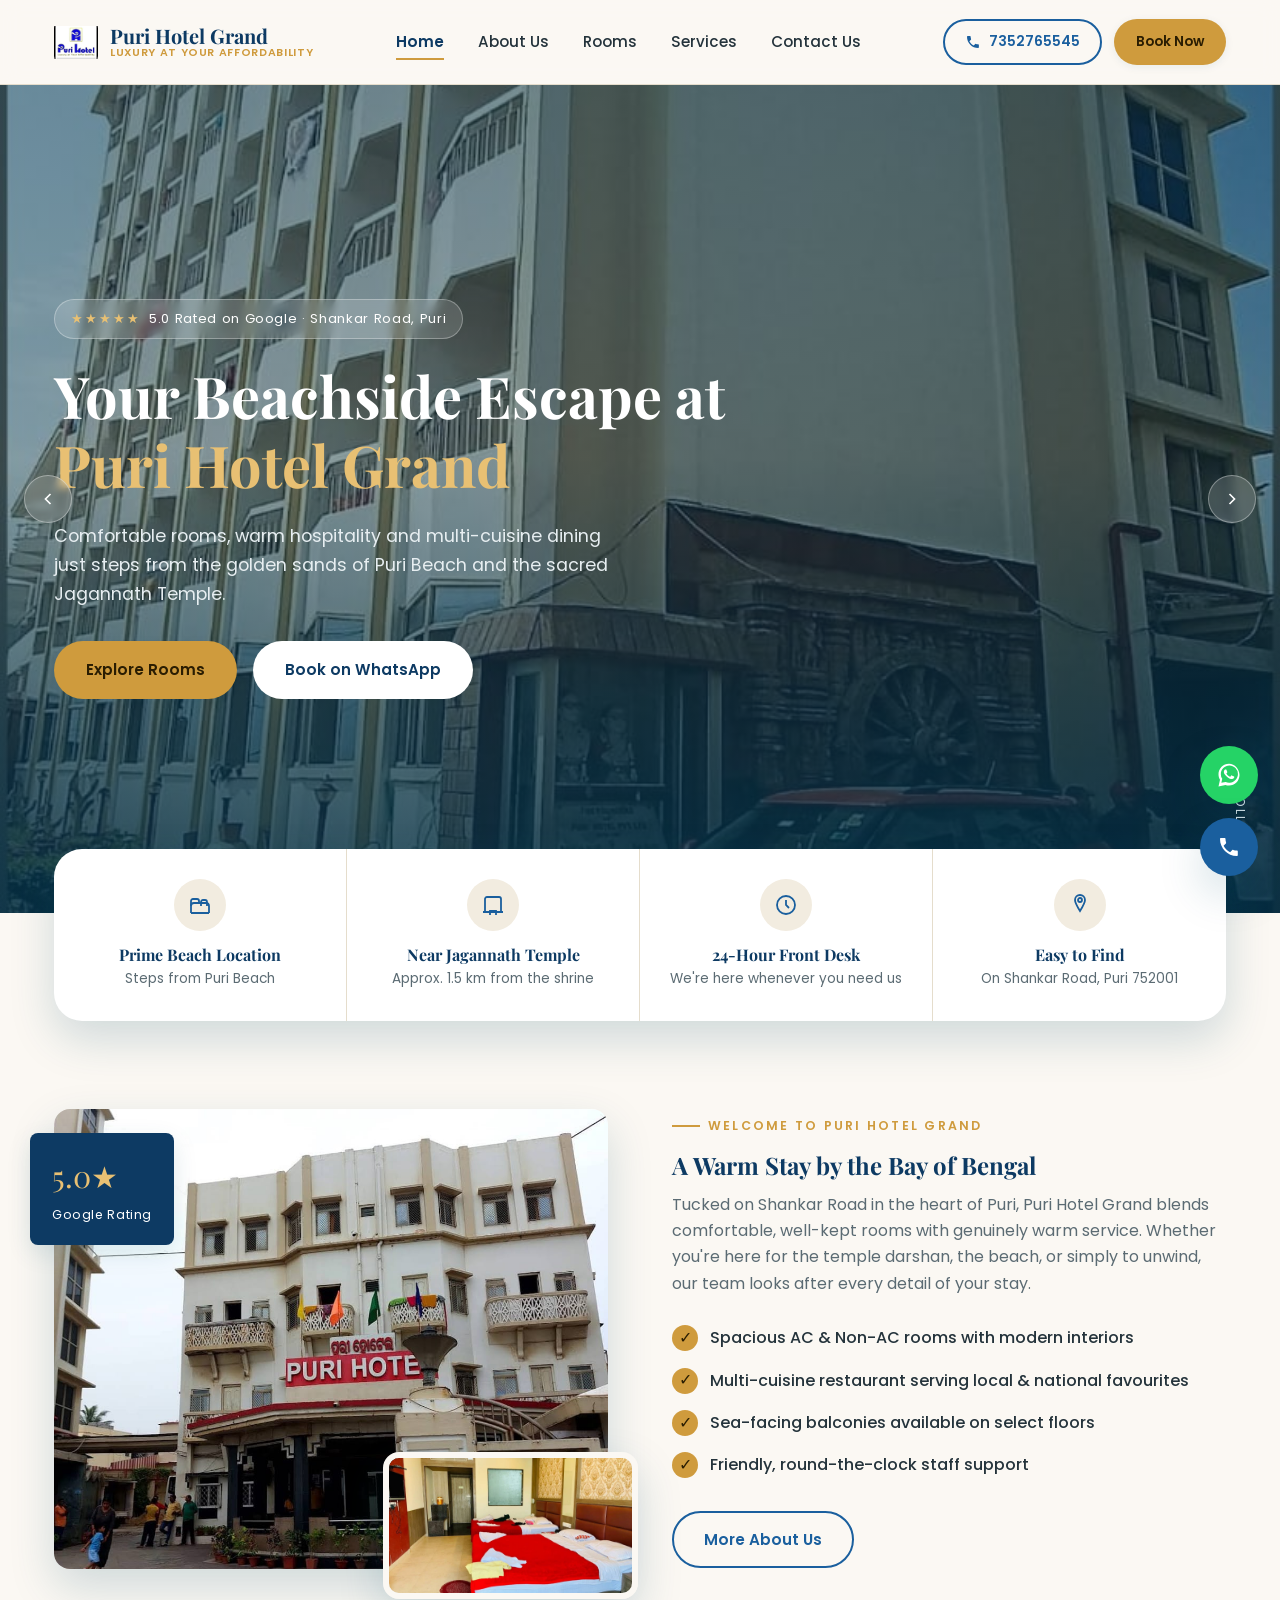
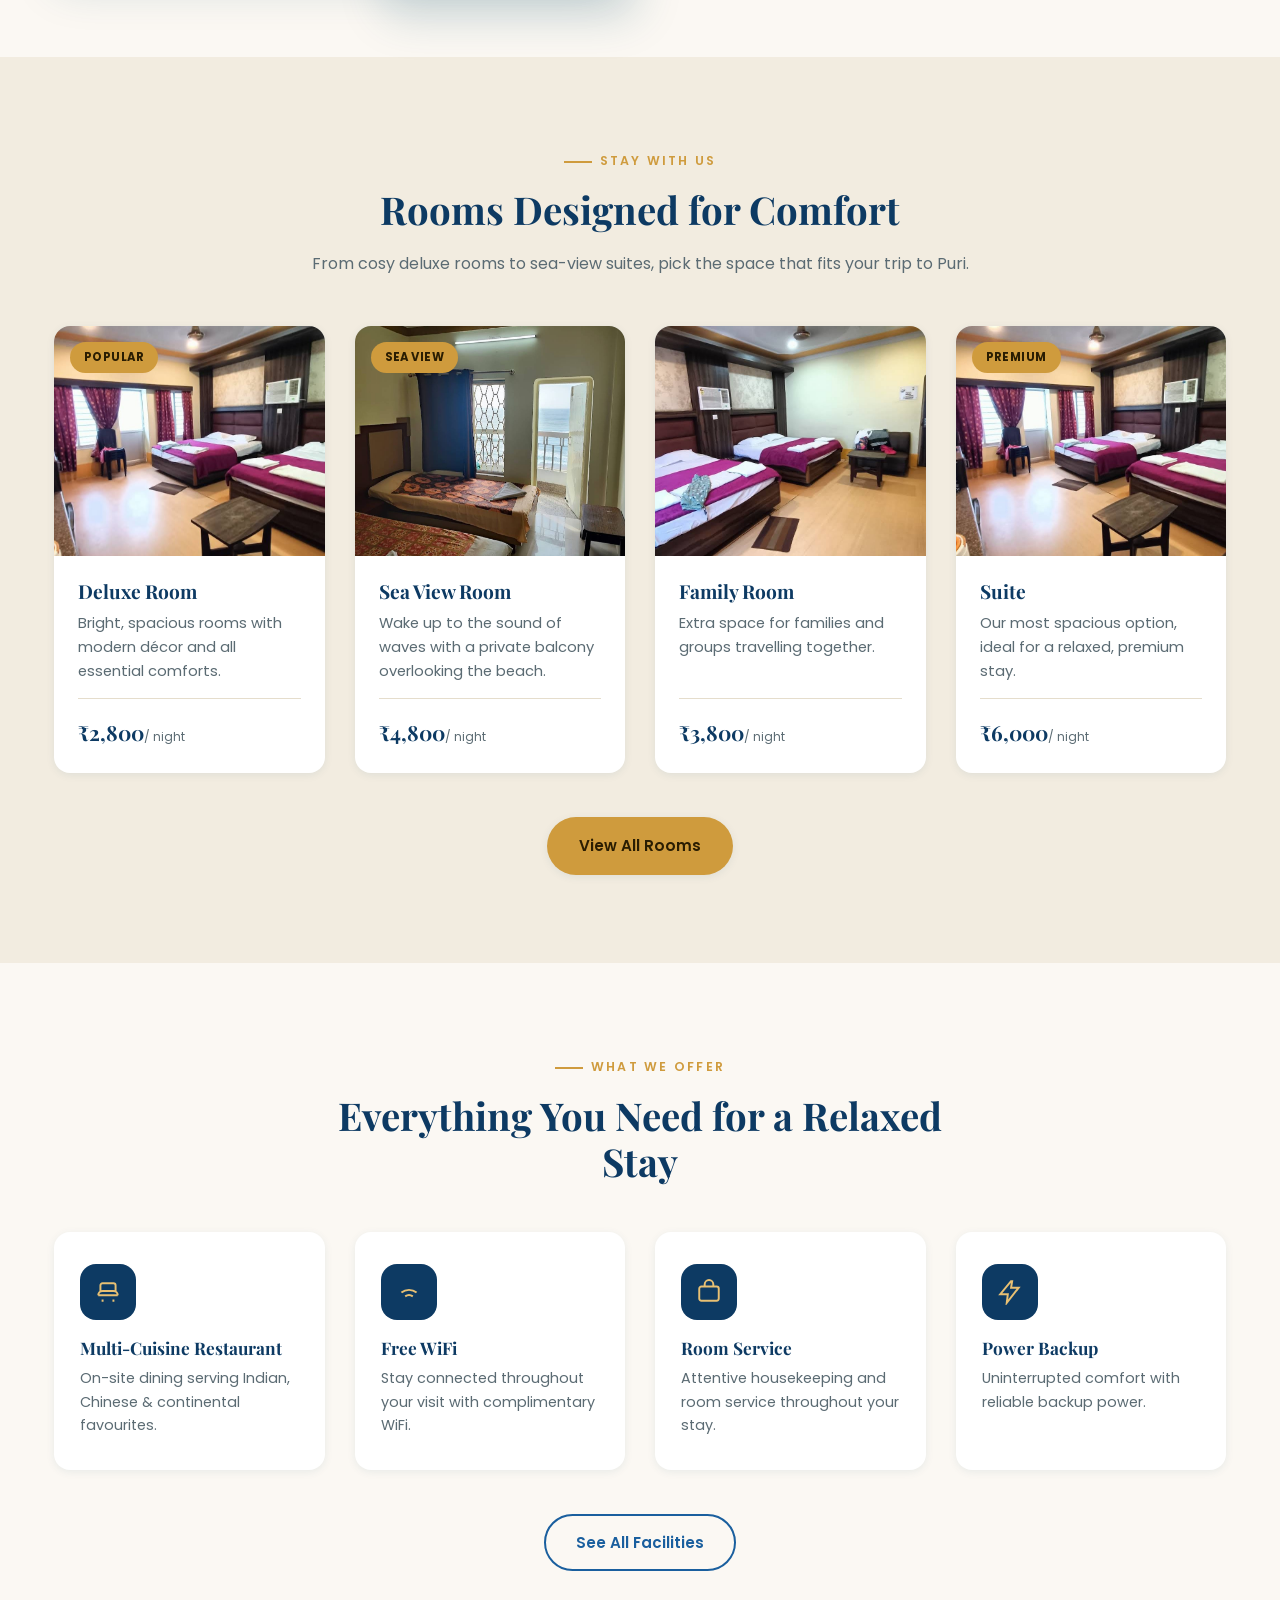
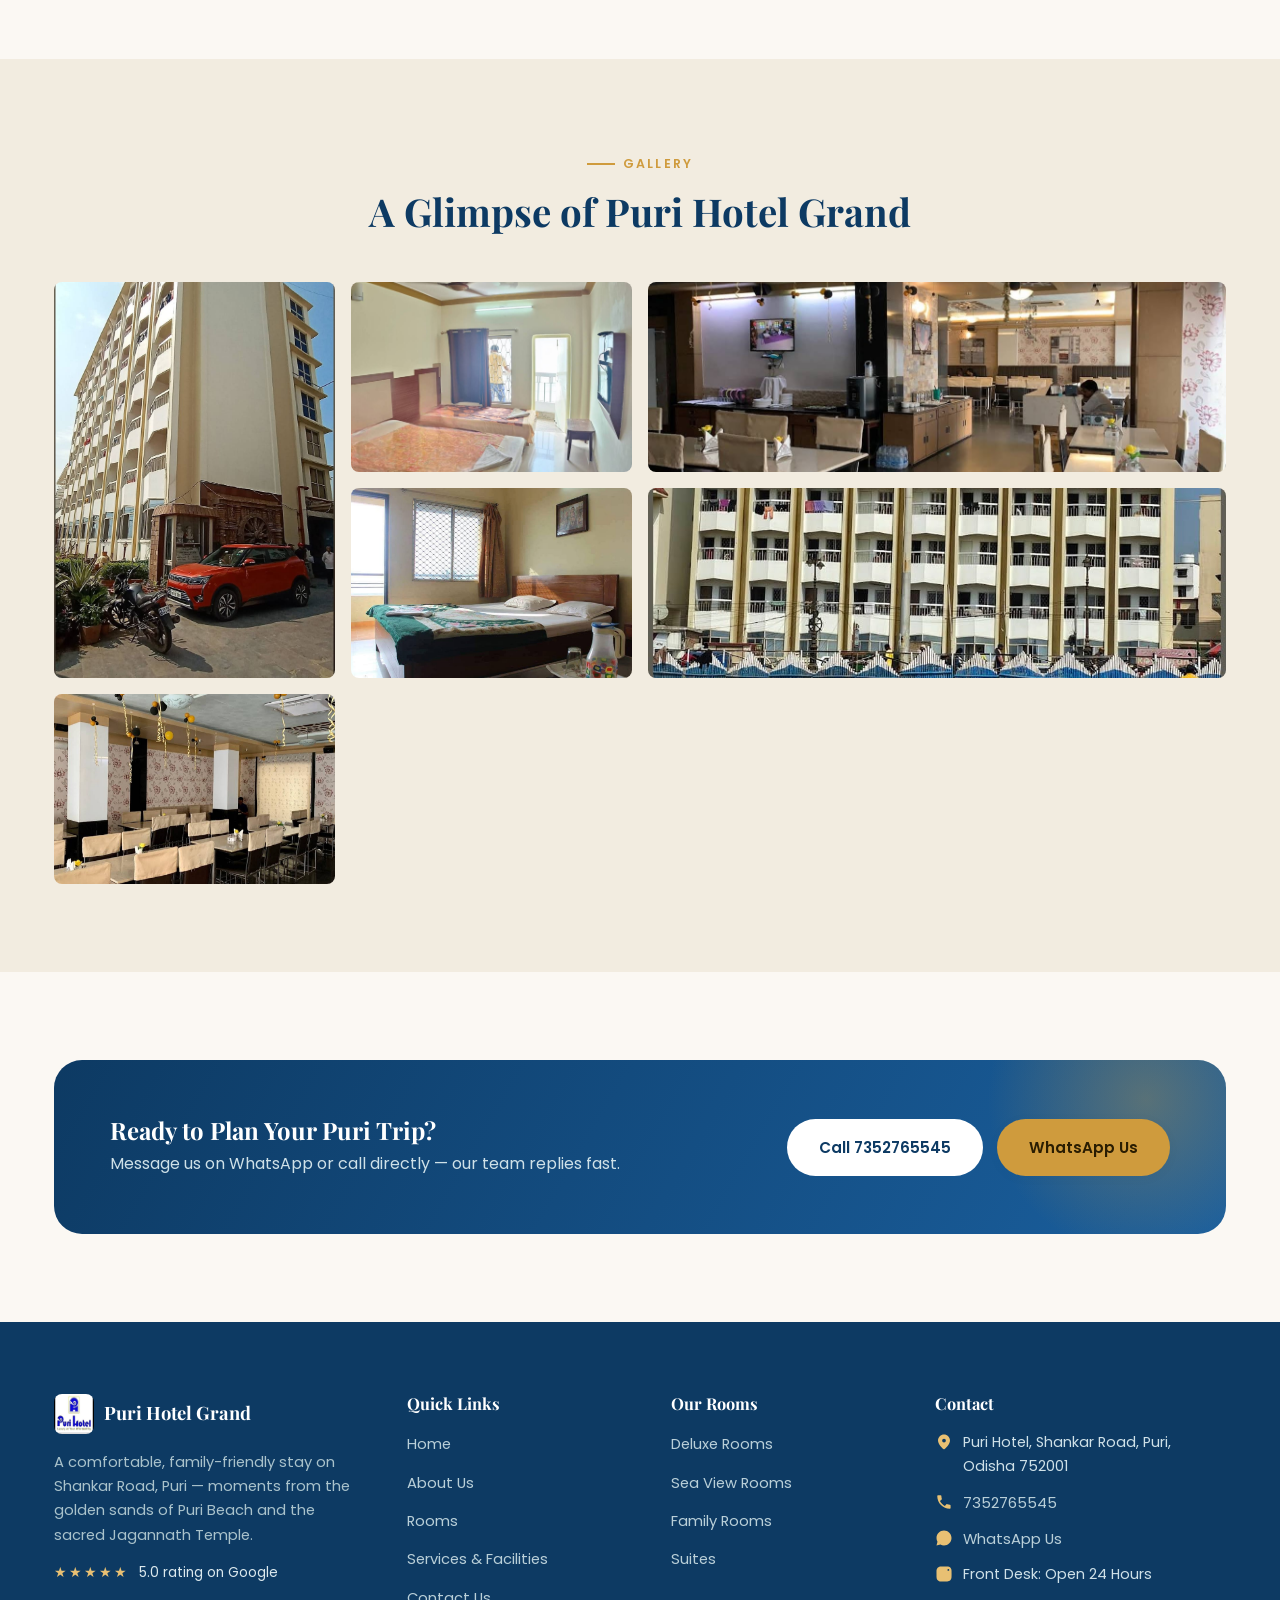
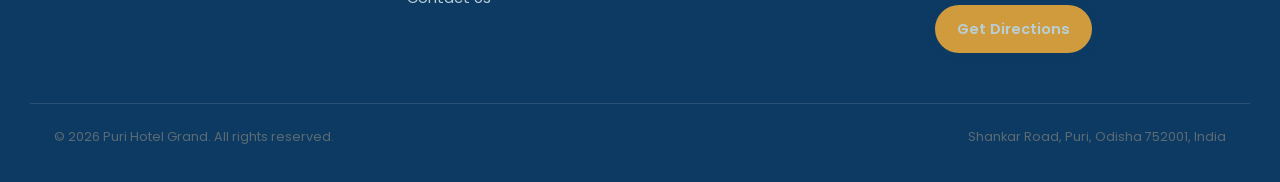
==== index.html @ 06a09b93 "phone changed" ====
<!DOCTYPE html>
<html lang="en">
<head>
<meta charset="UTF-8">
<meta name="viewport" content="width=device-width, initial-scale=1.0">
<title>Puri Hotel Grand | Beachside Hotel in Puri, Odisha Near Jagannath Temple</title>
<meta name="description" content="Puri Hotel Grand offers comfortable AC rooms, sea-view balconies and multi-cuisine dining on Shankar Road, Puri, Odisha — moments from the beach and Jagannath Temple. Book direct, call or WhatsApp now.">
<meta name="keywords" content="Puri Hotel Grand, hotel in Puri, Puri Odisha hotel, hotel near Jagannath Temple, beach hotel Puri, Shankar Road Puri hotel, budget hotel Puri, sea view rooms Puri">
<meta name="robots" content="index, follow, max-image-preview:large">
<meta name="author" content="Puri Hotel Grand">
<meta name="theme-color" content="#1a5f9e">
<link rel="canonical" href="index.html">

<!-- Favicon -->
<link rel="icon" type="image/jpeg" href="favicon.jpg">

<!-- Open Graph -->
<meta property="og:type" content="hotel">
<meta property="og:site_name" content="Puri Hotel Grand">
<meta property="og:title" content="Puri Hotel Grand | Beachside Hotel in Puri, Odisha Near Jagannath Temple">
<meta property="og:description" content="Puri Hotel Grand offers comfortable AC rooms, sea-view balconies and multi-cuisine dining on Shankar Road, Puri, Odisha — moments from the beach and Jagannath Temple. Book direct, call or WhatsApp now.">
<meta property="og:url" content="index.html">
<meta property="og:image" content="images/puri-hotel-front.jpg">
<meta property="og:locale" content="en_IN">

<!-- Twitter Card -->
<meta name="twitter:card" content="summary_large_image">
<meta name="twitter:title" content="Puri Hotel Grand | Beachside Hotel in Puri, Odisha Near Jagannath Temple">
<meta name="twitter:description" content="Puri Hotel Grand offers comfortable AC rooms, sea-view balconies and multi-cuisine dining on Shankar Road, Puri, Odisha — moments from the beach and Jagannath Temple. Book direct, call or WhatsApp now.">
<meta name="twitter:image" content="images/puri-hotel-front.jpg">

<!-- Geo tags -->
<meta name="geo.region" content="IN-OR">
<meta name="geo.placename" content="Puri">
<meta name="geo.position" content="19.7949544;85.8234844">
<meta name="ICBM" content="19.7949544, 85.8234844">

<!-- Fonts -->
<link rel="preconnect" href="https://fonts.googleapis.com">
<link rel="preconnect" href="https://fonts.gstatic.com" crossorigin>
<link href="https://fonts.googleapis.com/css2?family=Playfair+Display:wght@600;700;800&family=Poppins:wght@300;400;500;600;700&display=swap" rel="stylesheet">

<link rel="stylesheet" href="assets/css/style.css">

<!-- Structured Data: Hotel -->
<script type="application/ld+json">
{
  "@context": "https://schema.org",
  "@type": "Hotel",
  "name": "Puri Hotel Grand",
  "image": [
    "images/puri-hotel-front.jpg",
    "images/puri-building.jpg"
  ],
  "url": "index.html",
  "telephone": "+91-7352765545",
  "priceRange": "₹2,000 - ₹6,000",
  "address": {
    "@type": "PostalAddress",
    "streetAddress": "Puri Hotel, Shankar Road",
    "addressLocality": "Puri",
    "addressRegion": "Odisha",
    "postalCode": "752001",
    "addressCountry": "IN"
  },
  "geo": {
    "@type": "GeoCoordinates",
    "latitude": 19.7949544,
    "longitude": 85.8234844
  },
  "aggregateRating": {
    "@type": "AggregateRating",
    "ratingValue": "5.0",
    "bestRating": "5",
    "reviewCount": "1"
  },
  "amenityFeature": [
    { "@type": "LocationFeatureSpecification", "name": "Free WiFi", "value": true },
    { "@type": "LocationFeatureSpecification", "name": "Multi-cuisine Restaurant", "value": true },
    { "@type": "LocationFeatureSpecification", "name": "Room Service", "value": true },
    { "@type": "LocationFeatureSpecification", "name": "Power Backup", "value": true },
    { "@type": "LocationFeatureSpecification", "name": "Near Beach", "value": true }
  ]
}
</script>
</head>
<body>
<header class="site-header" id="siteHeader">
  <div class="container header-inner">
    <a href="index.html" class="brand" aria-label="Puri Hotel Grand — Home">
      <img src="images/WhatsApp Image 2026-07-16 at 9.25.36 AM.jpeg" alt="Puri Hotel Grand logo" class="brand-logo" width="44" height="44">
      <span class="brand-text">
        <span class="brand-name">Puri Hotel Grand</span>
        <span class="brand-tag">Luxury at Your Affordability</span>
      </span>
    </a>

    <nav class="main-nav" id="mainNav" aria-label="Primary">
      <ul>
        <li><a href="index.html" class="active">Home</a></li>
        <li><a href="about-us.html">About Us</a></li>
        <li><a href="rooms.html">Rooms</a></li>
        <li><a href="services-facilities.html">Services</a></li>
        <li><a href="contact-us.html">Contact Us</a></li>
      </ul>
    </nav>

    <div class="header-cta">
      <a href="tel:+917352765545" class="btn btn-outline btn-sm">
        <svg viewBox="0 0 24 24" width="16" height="16" fill="currentColor" aria-hidden="true"><path d="M6.6 10.8c1.4 2.8 3.7 5.1 6.5 6.5l2.2-2.2c.3-.3.7-.4 1-.2 1.1.4 2.3.6 3.5.6.6 0 1 .4 1 1V20c0 .6-.4 1-1 1C10.6 21 3 13.4 3 4c0-.6.4-1 1-1h3.5c.6 0 1 .4 1 1 0 1.2.2 2.4.6 3.5.1.4 0 .8-.2 1l-2.3 2.3z"/></svg>
        7352765545
      </a>
      <a href="rooms.html" class="btn btn-primary btn-sm">Book Now</a>
    </div>

    <button class="nav-toggle" id="navToggle" aria-label="Toggle navigation menu" aria-expanded="false" aria-controls="mainNav">
      <span></span><span></span><span></span>
    </button>
  </div>
</header>

<main>

  <!-- HERO / CAROUSEL -->
  <section class="hero">
    <div class="carousel">
      <div class="carousel-slide active" style="background-image:url('images/puri-building.jpg')"></div>
      <div class="carousel-slide" style="background-image:url('images/room-6.jpg')"></div>
      <div class="carousel-slide" style="background-image:url('images/puri-hotel-front.jpg')"></div>
      <div class="carousel-slide" style="background-image:url('images/puri-hotel-night-view.jpg')"></div>
    </div>

    <button class="carousel-arrow prev" aria-label="Previous slide">
      <svg viewBox="0 0 24 24" width="20" height="20" fill="none" stroke="currentColor" stroke-width="2"><path d="M15 18l-6-6 6-6"/></svg>
    </button>
    <button class="carousel-arrow next" aria-label="Next slide">
      <svg viewBox="0 0 24 24" width="20" height="20" fill="none" stroke="currentColor" stroke-width="2"><path d="M9 18l6-6-6-6"/></svg>
    </button>

    <div class="container">
      <div class="hero-content">
        <div class="hero-badge">
          <span class="stars">★★★★★</span> 5.0 Rated on Google &middot; Shankar Road, Puri
        </div>
        <h1>Your Beachside Escape at <em>Puri Hotel Grand</em></h1>
        <p class="lead">Comfortable rooms, warm hospitality and multi-cuisine dining just steps from the golden sands of Puri Beach and the sacred Jagannath Temple.</p>
        <div class="hero-actions">
          <a href="rooms.html" class="btn btn-primary">Explore Rooms</a>
          <a href="https://wa.me/917352765545?text=Hi%2C%20I%20would%20like%20to%20book%20a%20room%20at%20Puri%20Hotel%20Grand." target="_blank" rel="noopener" class="btn btn-light">Book on WhatsApp</a>
        </div>
      </div>
    </div>

    <div class="carousel-controls"></div>
    <div class="scroll-cue">SCROLL</div>
  </section>

  <!-- HIGHLIGHTS -->
  <div class="container highlights">
    <div class="highlights-grid reveal">
      <div class="highlight-item">
        <div class="icon"><svg viewBox="0 0 24 24" width="24" height="24" fill="none" stroke="currentColor" stroke-width="1.8"><path d="M3 20v-7a3 3 0 013-3h12a3 3 0 013 3v7"/><path d="M3 13V8a2 2 0 012-2h4a2 2 0 012 2v2"/><path d="M13 13V9a2 2 0 012-2h2a2 2 0 012 2v4"/><path d="M3 20h18"/></svg></div>
        <h4>Prime Beach Location</h4>
        <p>Steps from Puri&nbsp;Beach</p>
      </div>
      <div class="highlight-item">
        <div class="icon"><svg viewBox="0 0 24 24" width="24" height="24" fill="none" stroke="currentColor" stroke-width="1.8"><path d="M4 19V6a2 2 0 012-2h12a2 2 0 012 2v13"/><path d="M2 19h20"/><path d="M9 22v-4h6v4"/></svg></div>
        <h4>Near Jagannath Temple</h4>
        <p>Approx. 1.5&nbsp;km from the shrine</p>
      </div>
      <div class="highlight-item">
        <div class="icon"><svg viewBox="0 0 24 24" width="24" height="24" fill="none" stroke="currentColor" stroke-width="1.8"><circle cx="12" cy="12" r="9"/><path d="M12 7v5l3 3"/></svg></div>
        <h4>24-Hour Front Desk</h4>
        <p>We're here whenever you need us</p>
      </div>
      <div class="highlight-item">
        <div class="icon"><svg viewBox="0 0 24 24" width="24" height="24" fill="none" stroke="currentColor" stroke-width="1.8"><path d="M12 2a5 5 0 015 5c0 3-5 11-5 11S7 10 7 7a5 5 0 015-5z"/><circle cx="12" cy="7" r="2"/></svg></div>
        <h4>Easy to Find</h4>
        <p>On Shankar Road, Puri 752001</p>
      </div>
    </div>
  </div>

  <!-- ABOUT SPLIT -->
  <section class="section">
    <div class="container split">
      <div class="split-media reveal">
        <img src="images/puri-hotel-1.jpg" alt="Puri Hotel Grand building entrance" class="img-main" loading="lazy">
        <img src="images/room-1.jpg" alt="Deluxe room interior at Puri Hotel Grand" class="img-float" loading="lazy">
        <div class="badge-card"><span class="num">5.0★</span><span class="lbl">Google Rating</span></div>
      </div>
      <div class="reveal">
        <div class="eyebrow">Welcome to Puri Hotel Grand</div>
        <h2>A Warm Stay by the Bay of Bengal</h2>
        <p>Tucked on Shankar Road in the heart of Puri, Puri Hotel Grand blends comfortable, well-kept rooms with genuinely warm service. Whether you're here for the temple darshan, the beach, or simply to unwind, our team looks after every detail of your stay.</p>
        <ul class="feature-list">
          <li><span class="tick">✓</span> Spacious AC &amp; Non-AC rooms with modern interiors</li>
          <li><span class="tick">✓</span> Multi-cuisine restaurant serving local &amp; national favourites</li>
          <li><span class="tick">✓</span> Sea-facing balconies available on select floors</li>
          <li><span class="tick">✓</span> Friendly, round-the-clock staff support</li>
        </ul>
        <a href="about-us.html" class="btn btn-outline">More About Us</a>
      </div>
    </div>
  </section>

  <!-- ROOMS PREVIEW -->
  <section class="section section-alt">
    <div class="container">
      <div class="section-head center reveal">
        <div class="eyebrow">Stay With Us</div>
        <h2>Rooms Designed for Comfort</h2>
        <p>From cosy deluxe rooms to sea-view suites, pick the space that fits your trip to Puri.</p>
      </div>
      <div class="grid grid-4 reveal">
        <div class="card">
          <div class="card-media">
            <span class="card-tag">Popular</span>
            <img src="images/room-2.jpg" alt="Deluxe Room at Puri Hotel Grand" loading="lazy">
          </div>
          <div class="card-body">
            <h3>Deluxe Room</h3>
            <p>Bright, spacious rooms with modern décor and all essential comforts.</p>
            <div class="card-footer"><span class="price">₹2,800<small>/ night</small></span></div>
          </div>
        </div>
        <div class="card">
          <div class="card-media">
            <span class="card-tag">Sea View</span>
            <img src="images/room-11.jpg" alt="Sea View Room at Puri Hotel Grand" loading="lazy">
          </div>
          <div class="card-body">
            <h3>Sea View Room</h3>
            <p>Wake up to the sound of waves with a private balcony overlooking the beach.</p>
            <div class="card-footer"><span class="price">₹4,800<small>/ night</small></span></div>
          </div>
        </div>
        <div class="card">
          <div class="card-media">
            <img src="images/family-room.jpeg" alt="Family Room at Puri Hotel Grand" loading="lazy">
          </div>
          <div class="card-body">
            <h3>Family Room</h3>
            <p>Extra space for families and groups travelling together.</p>
            <div class="card-footer"><span class="price">₹3,800<small>/ night</small></span></div>
          </div>
        </div>
        <div class="card">
          <div class="card-media">
            <span class="card-tag">Premium</span>
            <img src="images/suite.jpeg" alt="Suite at Puri Hotel Grand" loading="lazy">
          </div>
          <div class="card-body">
            <h3>Suite</h3>
            <p>Our most spacious option, ideal for a relaxed, premium stay.</p>
            <div class="card-footer"><span class="price">₹6,000<small>/ night</small></span></div>
          </div>
        </div>
      </div>
      <div style="text-align:center; margin-top:44px;">
        <a href="rooms.html" class="btn btn-primary">View All Rooms</a>
      </div>
    </div>
  </section>

  <!-- SERVICES PREVIEW -->
  <section class="section">
    <div class="container">
      <div class="section-head center reveal">
        <div class="eyebrow">What We Offer</div>
        <h2>Everything You Need for a Relaxed Stay</h2>
      </div>
      <div class="grid grid-4 reveal">
        <div class="service-card">
          <div class="icon"><svg viewBox="0 0 24 24" width="26" height="26" fill="none" stroke="currentColor" stroke-width="1.8"><path d="M3 15h18M3 15a4 4 0 014-4h10a4 4 0 014 4M5 11V6a2 2 0 012-2h10a2 2 0 012 2v5M7 19v2M17 19v2"/></svg></div>
          <h3>Multi-Cuisine Restaurant</h3>
          <p>On-site dining serving Indian, Chinese &amp; continental favourites.</p>
        </div>
        <div class="service-card">
          <div class="icon"><svg viewBox="0 0 24 24" width="26" height="26" fill="none" stroke="currentColor" stroke-width="1.8"><path d="M5 12.55a11 11 0 0114 0M8.5 16a6 6 0 017 0M12 20h.01"/></svg></div>
          <h3>Free WiFi</h3>
          <p>Stay connected throughout your visit with complimentary WiFi.</p>
        </div>
        <div class="service-card">
          <div class="icon"><svg viewBox="0 0 24 24" width="26" height="26" fill="none" stroke="currentColor" stroke-width="1.8"><rect x="3" y="7" width="18" height="13" rx="2"/><path d="M8 7V5a4 4 0 018 0v2"/></svg></div>
          <h3>Room Service</h3>
          <p>Attentive housekeeping and room service throughout your stay.</p>
        </div>
        <div class="service-card">
          <div class="icon"><svg viewBox="0 0 24 24" width="26" height="26" fill="none" stroke="currentColor" stroke-width="1.8"><path d="M13 2L3 14h7l-1 8 11-14h-7l1-6z"/></svg></div>
          <h3>Power Backup</h3>
          <p>Uninterrupted comfort with reliable backup power.</p>
        </div>
      </div>
      <div style="text-align:center; margin-top:44px;">
        <a href="services-facilities.html" class="btn btn-outline">See All Facilities</a>
      </div>
    </div>
  </section>

  <!-- GALLERY -->
  <section class="section section-alt">
    <div class="container">
      <div class="section-head center reveal">
        <div class="eyebrow">Gallery</div>
        <h2>A Glimpse of Puri Hotel Grand</h2>
      </div>
      <div class="gallery-grid reveal">
        <a href="images/puri-building.jpg" target="_blank" rel="noopener" class="tall">
          <img src="images/puri-building.jpg" alt="Puri Hotel Grand tower building" loading="lazy">
        </a>
        <a href="images/room-12.jpg" target="_blank" rel="noopener">
          <img src="images/room-12.jpg" alt="Sea view room" loading="lazy">
        </a>
        <a href="images/restaurant.jpg" target="_blank" rel="noopener" class="wide">
          <img src="images/restaurant.jpg" alt="Restaurant dining area" loading="lazy">
        </a>
        <a href="images/room-9.jpg" target="_blank" rel="noopener">
          <img src="images/room-9.jpg" alt="Hotel room" loading="lazy">
        </a>
        <a href="images/puri-hotel-sea-beach.jpg" target="_blank" rel="noopener" class="wide">
          <img src="images/puri-hotel-sea-beach.jpg" alt="View of the building from Puri beach" loading="lazy">
        </a>
        <a href="images/dining.jpg" target="_blank" rel="noopener">
          <img src="images/dining.jpg" alt="Dining hall" loading="lazy">
        </a>
      </div>
    </div>
  </section>

  <!-- CTA -->
  <section class="section">
    <div class="container">
      <div class="cta-band reveal">
        <div>
          <h2>Ready to Plan Your Puri Trip?</h2>
          <p>Message us on WhatsApp or call directly — our team replies fast.</p>
        </div>
        <div class="cta-actions">
          <a href="tel:+917352765545" class="btn btn-light">Call 7352765545</a>
          <a href="https://wa.me/917352765545" target="_blank" rel="noopener" class="btn btn-primary">WhatsApp Us</a>
        </div>
      </div>
    </div>
  </section>

</main>

<footer class="site-footer">
  <div class="container footer-grid">
    <div class="footer-col footer-about">
      <a href="index.html" class="brand brand-footer">
        <img src="images/WhatsApp Image 2026-07-16 at 9.25.36 AM.jpeg" alt="Puri Hotel Grand logo" width="40" height="40">
        <span class="brand-name">Puri Hotel Grand</span>
      </a>
      <p>A comfortable, family-friendly stay on Shankar Road, Puri — moments from the golden sands of Puri Beach and the sacred Jagannath Temple.</p>
      <div class="footer-rating">
        <span class="stars" aria-hidden="true">★★★★★</span>
        <span>5.0 rating on Google</span>
      </div>
    </div>

    <div class="footer-col">
      <h3>Quick Links</h3>
      <ul>
        <li><a href="index.html">Home</a></li>
        <li><a href="about-us.html">About Us</a></li>
        <li><a href="rooms.html">Rooms</a></li>
        <li><a href="services-facilities.html">Services &amp; Facilities</a></li>
        <li><a href="contact-us.html">Contact Us</a></li>
      </ul>
    </div>

    <div class="footer-col">
      <h3>Our Rooms</h3>
      <ul>
        <li><a href="rooms.html#deluxe">Deluxe Rooms</a></li>
        <li><a href="rooms.html#sea-view">Sea View Rooms</a></li>
        <li><a href="rooms.html#family">Family Rooms</a></li>
        <li><a href="rooms.html#suite">Suites</a></li>
      </ul>
    </div>

    <div class="footer-col">
      <h3>Contact</h3>
      <ul class="footer-contact">
        <li>
          <svg viewBox="0 0 24 24" width="18" height="18" fill="currentColor" aria-hidden="true"><path d="M12 2C7.6 2 4 5.6 4 10c0 5.4 6.8 11.2 7.1 11.4a1.4 1.4 0 0 0 1.8 0C13.2 21.2 20 15.4 20 10c0-4.4-3.6-8-8-8zm0 10.5A2.5 2.5 0 1 1 12 7.5a2.5 2.5 0 0 1 0 5z"/></svg>
          <span>Puri Hotel, Shankar Road, Puri, Odisha 752001</span>
        </li>
        <li>
          <svg viewBox="0 0 24 24" width="18" height="18" fill="currentColor" aria-hidden="true"><path d="M6.6 10.8c1.4 2.8 3.7 5.1 6.5 6.5l2.2-2.2c.3-.3.7-.4 1-.2 1.1.4 2.3.6 3.5.6.6 0 1 .4 1 1V20c0 .6-.4 1-1 1C10.6 21 3 13.4 3 4c0-.6.4-1 1-1h3.5c.6 0 1 .4 1 1 0 1.2.2 2.4.6 3.5.1.4 0 .8-.2 1l-2.3 2.3z"/></svg>
          <a href="tel:+917352765545">7352765545</a>
        </li>
        <li>
          <svg viewBox="0 0 24 24" width="18" height="18" fill="currentColor" aria-hidden="true"><path d="M12 2C6.5 2 2 6.5 2 12c0 1.8.5 3.5 1.3 5L2 22l5.2-1.3c1.5.8 3.1 1.3 4.8 1.3 5.5 0 10-4.5 10-10S17.5 2 12 2z"/></svg>
          <a href="https://wa.me/917352765545" target="_blank" rel="noopener">WhatsApp Us</a>
        </li>
        <li>
          <svg viewBox="0 0 24 24" width="18" height="18" fill="currentColor" aria-hidden="true"><path d="M12 7a5 5 0 1 0 0 10 5 5 0 0 0 0-10zm0 8a3 3 0 1 1 0-6 3 3 0 0 1 0 6zm7-8.5a1.2 1.2 0 1 1-2.4 0 1.2 1.2 0 0 1 2.4 0zM12 2c-2.7 0-3.1 0-4.2.06-1.1.05-1.8.2-2.4.45-.7.27-1.2.63-1.8 1.2-.6.6-.9 1.1-1.2 1.8-.24.6-.4 1.3-.45 2.4C2 8.9 2 9.3 2 12s0 3.1.06 4.2c.05 1.1.2 1.8.45 2.4.27.7.63 1.2 1.2 1.8.6.6 1.1.9 1.8 1.2.6.24 1.3.4 2.4.45C8.9 22 9.3 22 12 22s3.1 0 4.2-.06c1.1-.05 1.8-.2 2.4-.45.7-.27 1.2-.63 1.8-1.2.6-.6.9-1.1 1.2-1.8.24-.6.4-1.3.45-2.4.06-1.1.06-1.5.06-4.2s0-3.1-.06-4.2c-.05-1.1-.2-1.8-.45-2.4-.27-.7-.63-1.2-1.2-1.8-.6-.6-1.1-.9-1.8-1.2-.6-.24-1.3-.4-2.4-.45C15.1 2 14.7 2 12 2z"/></svg>
          <span>Front Desk: Open 24 Hours</span>
        </li>
      </ul>
      <a class="btn btn-primary btn-sm footer-directions" href="https://www.google.com/maps/place/Puri+Hotel+Grand/@19.7949544,85.8234844,17z/data=!3m1!4b1!4m6!3m5!1s0x3a19c5829affd015:0xccf73fb6570538fc!8m2!3d19.7949544!4d85.8234844!16s%2Fg%2F11zcv1b2dy" target="_blank" rel="noopener">Get Directions</a>
    </div>
  </div>

  <div class="footer-bottom">
    <div class="container footer-bottom-inner">
      <p>&copy; 2026 Puri Hotel Grand. All rights reserved.</p>
      <p>Shankar Road, Puri, Odisha 752001, India</p>
    </div>
  </div>
</footer>

<div class="floating-actions" role="complementary" aria-label="Quick contact">
  <a href="https://wa.me/917352765545?text=Hi%20Puri%20Hotel%20Grand%2C%20I%20would%20like%20to%20know%20more%20about%20room%20availability."
     class="fab fab-whatsapp" target="_blank" rel="noopener" aria-label="Chat with us on WhatsApp">
    <svg viewBox="0 0 32 32" width="28" height="28" fill="currentColor" aria-hidden="true"><path d="M16.01 3C9.38 3 4 8.38 4 15.01c0 2.3.63 4.44 1.72 6.28L4 29l7.9-1.66a11.94 11.94 0 0 0 4.11.73C22.64 28.07 28 22.7 28 16.06 28 9.44 22.64 3 16.01 3zm0 21.8c-1.3 0-2.57-.24-3.75-.7l-.27-.1-4.7.99.99-4.58-.12-.29a9.72 9.72 0 0 1-1.5-5.11c0-5.4 4.4-9.79 9.8-9.79 2.6 0 5.05 1.02 6.9 2.87a9.72 9.72 0 0 1 2.86 6.9c0 5.4-4.4 9.81-9.21 9.81zm5.36-7.34c-.29-.15-1.74-.86-2.01-.96-.27-.1-.47-.15-.66.15-.2.29-.76.96-.93 1.16-.17.2-.34.22-.63.07-.29-.15-1.22-.45-2.33-1.43-.86-.77-1.44-1.72-1.61-2.01-.17-.29-.02-.45.13-.6.13-.13.29-.34.44-.51.15-.17.2-.29.29-.49.1-.2.05-.37-.02-.51-.07-.15-.66-1.59-.9-2.18-.24-.57-.48-.5-.66-.5h-.56c-.2 0-.51.07-.78.37-.27.29-1.02 1-1.02 2.44s1.05 2.83 1.19 3.03c.15.2 2.07 3.16 5.02 4.43.7.3 1.25.48 1.68.62.7.22 1.34.19 1.84.12.56-.08 1.74-.71 1.98-1.4.24-.68.24-1.27.17-1.4-.07-.12-.27-.2-.56-.35z"/></svg>
    <span class="fab-tooltip">Chat on WhatsApp</span>
  </a>
  <a href="tel:+917352765545" class="fab fab-call" aria-label="Call Puri Hotel Grand">
    <svg viewBox="0 0 24 24" width="24" height="24" fill="currentColor" aria-hidden="true"><path d="M6.6 10.8c1.4 2.8 3.7 5.1 6.5 6.5l2.2-2.2c.3-.3.7-.4 1-.2 1.1.4 2.3.6 3.5.6.6 0 1 .4 1 1V20c0 .6-.4 1-1 1C10.6 21 3 13.4 3 4c0-.6.4-1 1-1h3.5c.6 0 1 .4 1 1 0 1.2.2 2.4.6 3.5.1.4 0 .8-.2 1l-2.3 2.3z"/></svg>
    <span class="fab-tooltip">Call Now</span>
  </a>
</div>
<script src="assets/js/main.js" defer></script>
</body>
</html>
---- assets/css/style.css ----
/* ==========================================================================
   Puri Hotel Grand — Site Stylesheet
   ========================================================================== */

:root {
  --color-primary: #1a5f9e;
  --color-primary-dark: #0d3a63;
  --color-primary-light: #3b82c4;
  --color-accent: #cf9b3d;
  --color-accent-light: #e8c073;
  --color-bg: #fbf8f3;
  --color-bg-alt: #f2ece0;
  --color-white: #ffffff;
  --color-text: #24333b;
  --color-text-muted: #5b6b73;
  --color-border: #e5ddcc;
  --color-whatsapp: #25d366;

  --font-heading: 'Playfair Display', Georgia, serif;
  --font-body: 'Poppins', 'Segoe UI', sans-serif;

  --shadow-sm: 0 2px 8px rgba(11, 79, 108, 0.08);
  --shadow-md: 0 8px 24px rgba(11, 79, 108, 0.12);
  --shadow-lg: 0 18px 45px rgba(11, 79, 108, 0.18);

  --radius-sm: 8px;
  --radius-md: 16px;
  --radius-lg: 28px;

  --header-height: 84px;
}

* { box-sizing: border-box; }
html { scroll-behavior: smooth; }

body {
  margin: 0;
  font-family: var(--font-body);
  color: var(--color-text);
  background: var(--color-bg);
  line-height: 1.65;
  -webkit-font-smoothing: antialiased;
}

img { max-width: 100%; display: block; }

h1, h2, h3, h4 {
  font-family: var(--font-heading);
  color: var(--color-primary-dark);
  line-height: 1.2;
  margin: 0 0 .5em;
  font-weight: 700;
}

p { margin: 0 0 1em; color: var(--color-text-muted); }
a { color: inherit; text-decoration: none; }
ul { list-style: none; margin: 0; padding: 0; }

.container {
  width: 100%;
  max-width: 1220px;
  margin: 0 auto;
  padding: 0 24px;
}

.section { padding: 88px 0; }
.section-alt { background: var(--color-bg-alt); }
.section-dark { background: var(--color-primary-dark); color: #dce9ee; }
.section-dark h2, .section-dark h3 { color: #fff; }
.section-dark p { color: #b9cfd8; }

.eyebrow {
  display: inline-flex;
  align-items: center;
  gap: 8px;
  font-size: .78rem;
  letter-spacing: .18em;
  text-transform: uppercase;
  color: var(--color-accent);
  font-weight: 600;
  margin-bottom: 14px;
}
.eyebrow::before {
  content: '';
  width: 28px;
  height: 2px;
  background: var(--color-accent);
  display: inline-block;
}

.section-head { max-width: 680px; margin-bottom: 48px; }
.section-head.center { margin-left: auto; margin-right: auto; text-align: center; }
.section-head h2 { font-size: clamp(1.7rem, 3vw, 2.5rem); }

/* Buttons */
.btn {
  display: inline-flex;
  align-items: center;
  justify-content: center;
  gap: 8px;
  padding: 14px 30px;
  border-radius: 999px;
  font-weight: 600;
  font-size: .95rem;
  border: 2px solid transparent;
  cursor: pointer;
  transition: transform .2s ease, box-shadow .2s ease, background .2s ease, color .2s ease;
  white-space: nowrap;
}
.btn-primary {
  background: var(--color-accent);
  color: #2a1d02;
  box-shadow: var(--shadow-sm);
}
.btn-primary:hover { background: var(--color-accent-light); transform: translateY(-2px); box-shadow: var(--shadow-md); }
.btn-outline {
  border-color: var(--color-primary);
  color: var(--color-primary);
  background: transparent;
}
.btn-outline:hover { background: var(--color-primary); color: #fff; transform: translateY(-2px); }
.btn-light {
  background: #fff;
  color: var(--color-primary-dark);
}
.btn-light:hover { background: var(--color-accent); color: #2a1d02; transform: translateY(-2px); }
.btn-sm { padding: 10px 20px; font-size: .85rem; }
.btn-block { width: 100%; }

/* ==========================================================================
   Header
   ========================================================================== */
.site-header {
  position: sticky;
  top: 0;
  z-index: 500;
  background: rgba(251, 248, 243, 0.92);
  backdrop-filter: blur(10px);
  border-bottom: 1px solid var(--color-border);
  transition: box-shadow .3s ease;
}
.site-header.scrolled { box-shadow: var(--shadow-sm); }

.header-inner {
  display: flex;
  align-items: center;
  justify-content: space-between;
  height: var(--header-height);
  gap: 20px;
}

.brand { display: flex; align-items: center; gap: 12px; }
.brand-logo { width: 44px; height: 44px; object-fit: contain; border-radius: 8px; }
.brand-text { display: flex; flex-direction: column; line-height: 1.15; }
.brand-name { font-family: var(--font-heading); font-weight: 700; font-size: 1.25rem; color: var(--color-primary-dark); }
.brand-tag { font-size: .68rem; letter-spacing: .06em; color: var(--color-accent); text-transform: uppercase; font-weight: 600; }

.main-nav ul { display: flex; gap: 34px; }
.main-nav a {
  font-weight: 500;
  font-size: .95rem;
  color: var(--color-text);
  position: relative;
  padding: 6px 0;
}
.main-nav a::after {
  content: '';
  position: absolute;
  left: 0; bottom: -2px;
  width: 0; height: 2px;
  background: var(--color-accent);
  transition: width .25s ease;
}
.main-nav a:hover::after, .main-nav a.active::after { width: 100%; }
.main-nav a.active { color: var(--color-primary-dark); font-weight: 600; }

.header-cta { display: flex; align-items: center; gap: 12px; }

.nav-toggle {
  display: none;
  flex-direction: column;
  justify-content: center;
  gap: 5px;
  width: 42px; height: 42px;
  background: transparent;
  border: 1px solid var(--color-border);
  border-radius: 8px;
  cursor: pointer;
}
.nav-toggle span { display: block; height: 2px; width: 20px; margin: 0 auto; background: var(--color-primary-dark); transition: all .25s ease; }
.nav-toggle.open span:nth-child(1) { transform: translateY(7px) rotate(45deg); }
.nav-toggle.open span:nth-child(2) { opacity: 0; }
.nav-toggle.open span:nth-child(3) { transform: translateY(-7px) rotate(-45deg); }

/* ==========================================================================
   Hero / Carousel
   ========================================================================== */
.hero {
  position: relative;
  height: 92vh;
  min-height: 560px;
  max-height: 860px;
  overflow: hidden;
  color: #fff;
}
.carousel { position: absolute; inset: 0; }
.carousel-slide {
  position: absolute; inset: 0;
  background-size: cover;
  background-position: center;
  opacity: 0;
  transition: opacity 1.2s ease;
}
.carousel-slide.active { opacity: 1; }
.carousel-slide::after {
  content: '';
  position: absolute; inset: 0;
  background: linear-gradient(180deg, rgba(6,51,74,.55) 0%, rgba(6,51,74,.45) 45%, rgba(6,51,74,.85) 100%);
}

.hero-content {
  position: relative;
  z-index: 5;
  height: 100%;
  display: flex;
  flex-direction: column;
  align-items: flex-start;
  justify-content: center;
  max-width: 720px;
}
.hero .container { height: 100%; }
.hero-badge {
  display: inline-flex;
  align-items: center;
  gap: 8px;
  background: rgba(255,255,255,.14);
  border: 1px solid rgba(255,255,255,.3);
  padding: 8px 16px;
  border-radius: 999px;
  font-size: .82rem;
  letter-spacing: .05em;
  margin-bottom: 22px;
  backdrop-filter: blur(4px);
}
.hero-badge .stars { color: var(--color-accent-light); letter-spacing: 2px; }
.hero h1 {
  color: #fff;
  font-size: clamp(2.2rem, 5vw, 3.6rem);
  margin-bottom: .4em;
}
.hero h1 em { color: var(--color-accent-light); font-style: normal; }
.hero p.lead {
  color: #e7eef1;
  font-size: 1.1rem;
  max-width: 560px;
  margin-bottom: 32px;
}
.hero-actions { display: flex; gap: 16px; flex-wrap: wrap; }

.carousel-controls {
  position: absolute;
  bottom: 34px;
  left: 0; right: 0;
  z-index: 6;
  display: flex;
  justify-content: center;
  gap: 10px;
}
.carousel-dot {
  width: 10px; height: 10px;
  border-radius: 50%;
  background: rgba(255,255,255,.45);
  border: none;
  cursor: pointer;
  transition: background .25s ease, transform .25s ease;
  padding: 0;
}
.carousel-dot.active { background: var(--color-accent); transform: scale(1.3); }

.carousel-arrow {
  position: absolute;
  top: 50%;
  transform: translateY(-50%);
  z-index: 6;
  width: 48px; height: 48px;
  border-radius: 50%;
  background: rgba(255,255,255,.16);
  border: 1px solid rgba(255,255,255,.35);
  color: #fff;
  display: flex; align-items: center; justify-content: center;
  cursor: pointer;
  backdrop-filter: blur(4px);
  transition: background .2s ease;
}
.carousel-arrow:hover { background: rgba(255,255,255,.3); }
.carousel-arrow.prev { left: 24px; }
.carousel-arrow.next { right: 24px; }

.scroll-cue {
  position: absolute;
  right: 30px; bottom: 40px;
  z-index: 6;
  writing-mode: vertical-rl;
  color: #dce9ee;
  font-size: .75rem;
  letter-spacing: .2em;
  display: flex;
  align-items: center;
  gap: 10px;
}
.scroll-cue::after { content:''; width: 1px; height: 40px; background: rgba(255,255,255,.5); }

/* ==========================================================================
   Highlights strip
   ========================================================================== */
.highlights {
  position: relative;
  z-index: 20;
  margin-top: -64px;
}
.highlights-grid {
  background: #fff;
  border-radius: var(--radius-lg);
  box-shadow: var(--shadow-lg);
  display: grid;
  grid-template-columns: repeat(4, 1fr);
  overflow: hidden;
}
.highlight-item {
  padding: 30px 24px;
  text-align: center;
  border-right: 1px solid var(--color-border);
}
.highlight-item:last-child { border-right: none; }
.highlight-item .icon {
  width: 52px; height: 52px;
  margin: 0 auto 14px;
  display: flex; align-items: center; justify-content: center;
  background: var(--color-bg-alt);
  border-radius: 50%;
  color: var(--color-primary);
}
.highlight-item h4 { font-size: 1rem; margin-bottom: 4px; }
.highlight-item p { font-size: .85rem; margin: 0; }

/* ==========================================================================
   About / Intro split
   ========================================================================== */
.split {
  display: grid;
  grid-template-columns: 1fr 1fr;
  gap: 64px;
  align-items: center;
}
.split-media { position: relative; }
.split-media .img-main {
  border-radius: var(--radius-md);
  box-shadow: var(--shadow-lg);
  width: 100%;
  height: 460px;
  object-fit: cover;
}
.split-media .img-float {
  position: absolute;
  bottom: -30px;
  right: -30px;
  width: 46%;
  border: 6px solid var(--color-bg);
  border-radius: var(--radius-md);
  box-shadow: var(--shadow-lg);
}
.split-media .badge-card {
  position: absolute;
  top: 24px;
  left: -24px;
  background: var(--color-primary-dark);
  color: #fff;
  padding: 18px 22px;
  border-radius: var(--radius-sm);
  box-shadow: var(--shadow-md);
}
.badge-card .num { font-family: var(--font-heading); font-size: 1.9rem; color: var(--color-accent-light); display:block; }
.badge-card .lbl { font-size: .78rem; letter-spacing: .05em; }

.feature-list { display: grid; gap: 16px; margin: 28px 0 32px; }
.feature-list li {
  display: flex;
  align-items: flex-start;
  gap: 12px;
  color: var(--color-text);
  font-weight: 500;
}
.feature-list .tick {
  flex-shrink: 0;
  width: 26px; height: 26px;
  border-radius: 50%;
  background: var(--color-accent);
  color: #2a1d02;
  display: flex; align-items: center; justify-content: center;
}

/* ==========================================================================
   Cards: Rooms / Services
   ========================================================================== */
.grid { display: grid; gap: 30px; }
.grid-3 { grid-template-columns: repeat(3, 1fr); }
.grid-4 { grid-template-columns: repeat(4, 1fr); }
.grid-2 { grid-template-columns: repeat(2, 1fr); }

.card {
  background: #fff;
  border-radius: var(--radius-md);
  overflow: hidden;
  box-shadow: var(--shadow-sm);
  transition: transform .3s ease, box-shadow .3s ease;
  display: flex;
  flex-direction: column;
}
.card:hover { transform: translateY(-8px); box-shadow: var(--shadow-lg); }
.card-media { position: relative; overflow: hidden; height: 230px; }
.card-media img { width: 100%; height: 100%; object-fit: cover; transition: transform .5s ease; }
.card:hover .card-media img { transform: scale(1.08); }
.card-tag {
  position: absolute;
  top: 16px; left: 16px;
  background: var(--color-accent);
  color: #2a1d02;
  font-size: .72rem;
  font-weight: 700;
  letter-spacing: .04em;
  text-transform: uppercase;
  padding: 6px 14px;
  border-radius: 999px;
}
.card-body { padding: 24px; flex: 1; display: flex; flex-direction: column; }
.card-body h3 { font-size: 1.2rem; margin-bottom: 8px; }
.card-body p { font-size: .92rem; flex: 1; }
.card-amenities { display: flex; flex-wrap: wrap; gap: 8px; margin: 12px 0 18px; }
.card-amenities span {
  font-size: .76rem;
  background: var(--color-bg-alt);
  color: var(--color-text-muted);
  padding: 5px 12px;
  border-radius: 999px;
}
.card-footer {
  display: flex;
  align-items: center;
  justify-content: space-between;
  border-top: 1px solid var(--color-border);
  padding-top: 16px;
  margin-top: auto;
}
.price { font-family: var(--font-heading); color: var(--color-primary-dark); font-weight: 700; font-size: 1.3rem; }
.price small { font-family: var(--font-body); font-weight: 400; font-size: .75rem; color: var(--color-text-muted); }

.price-badge {
  display: inline-flex;
  align-items: baseline;
  gap: 7px;
  background: var(--color-bg-alt);
  border: 1px solid var(--color-border);
  padding: 10px 20px;
  border-radius: 999px;
  margin: 4px 0 20px;
}
.price-badge .price { font-size: 1.5rem; }
.price-badge .price small { font-size: .8rem; }

/* Service icon cards */
.service-card {
  background: #fff;
  border-radius: var(--radius-md);
  padding: 32px 26px;
  box-shadow: var(--shadow-sm);
  transition: transform .3s ease, box-shadow .3s ease;
  text-align: left;
}
.service-card:hover { transform: translateY(-6px); box-shadow: var(--shadow-md); }
.service-card .icon {
  width: 56px; height: 56px;
  border-radius: 16px;
  background: var(--color-primary-dark);
  color: var(--color-accent-light);
  display: flex; align-items: center; justify-content: center;
  margin-bottom: 18px;
}
.service-card h3 { font-size: 1.08rem; margin-bottom: 8px; }
.service-card p { font-size: .9rem; margin: 0; }

/* ==========================================================================
   Gallery
   ========================================================================== */
.gallery-grid {
  display: grid;
  grid-template-columns: repeat(4, 1fr);
  grid-auto-rows: 190px;
  gap: 16px;
}
.gallery-grid a { border-radius: var(--radius-sm); overflow: hidden; display:block; position: relative; }
.gallery-grid img { width: 100%; height: 100%; object-fit: cover; transition: transform .4s ease; }
.gallery-grid a:hover img { transform: scale(1.1); }
.gallery-grid .tall { grid-row: span 2; }
.gallery-grid .wide { grid-column: span 2; }

/* ==========================================================================
   Testimonials
   ========================================================================== */
.testimonial-card {
  background: #fff;
  border-radius: var(--radius-md);
  padding: 34px;
  box-shadow: var(--shadow-sm);
  height: 100%;
}
.testimonial-card .stars { color: var(--color-accent); letter-spacing: 3px; margin-bottom: 14px; display:block; }
.testimonial-card p { color: var(--color-text); font-style: italic; }
.testimonial-author { display: flex; align-items: center; gap: 12px; margin-top: 18px; }
.testimonial-author .avatar {
  width: 44px; height: 44px;
  border-radius: 50%;
  background: var(--color-primary);
  color: #fff;
  display: flex; align-items: center; justify-content: center;
  font-weight: 700;
  font-family: var(--font-heading);
}
.testimonial-author strong { display: block; font-size: .92rem; }
.testimonial-author span { font-size: .78rem; color: var(--color-text-muted); }

/* ==========================================================================
   CTA band
   ========================================================================== */
.cta-band {
  background: linear-gradient(120deg, var(--color-primary-dark), var(--color-primary));
  border-radius: var(--radius-lg);
  padding: 56px;
  display: flex;
  align-items: center;
  justify-content: space-between;
  gap: 24px;
  flex-wrap: wrap;
  color: #fff;
  position: relative;
  overflow: hidden;
}
.cta-band::before {
  content: '';
  position: absolute;
  width: 320px; height: 320px;
  background: radial-gradient(circle, rgba(207,155,61,.35), transparent 70%);
  top: -120px; right: -80px;
}
.cta-band h2 { color: #fff; margin-bottom: 6px; }
.cta-band p { color: #cfe1e8; margin: 0; }
.cta-actions { display: flex; gap: 14px; flex-wrap: wrap; position: relative; z-index: 2; }

/* ==========================================================================
   Page hero (inner pages)
   ========================================================================== */
.page-hero {
  position: relative;
  height: 42vh;
  min-height: 320px;
  display: flex;
  align-items: center;
  color: #fff;
  background-size: cover;
  background-position: center;
}
.page-hero::after {
  content: '';
  position: absolute; inset: 0;
  background: linear-gradient(180deg, rgba(6,51,74,.72), rgba(6,51,74,.78));
}
.page-hero .container { position: relative; z-index: 2; }
.page-hero h1 { color: #fff; font-size: clamp(2rem, 4vw, 3rem); margin-bottom: 10px; }
.breadcrumb { font-size: .85rem; color: #cfe1e8; display: flex; gap: 8px; align-items: center; }
.breadcrumb a { color: #cfe1e8; }
.breadcrumb a:hover { color: var(--color-accent-light); }

/* ==========================================================================
   Contact page
   ========================================================================== */
.contact-grid {
  display: grid;
  grid-template-columns: 1fr 1fr;
  gap: 48px;
  align-items: start;
}
.contact-info-card {
  background: var(--color-primary-dark);
  color: #fff;
  border-radius: var(--radius-md);
  padding: 40px;
}
.contact-info-card h3 { color: #fff; }
.contact-info-card p { color: #b9cfd8; }
.contact-list { display: grid; gap: 20px; margin-top: 24px; }
.contact-list li { display: flex; gap: 16px; align-items: flex-start; }
.contact-list .icon {
  width: 44px; height: 44px;
  border-radius: 12px;
  background: rgba(255,255,255,.1);
  color: var(--color-accent-light);
  display: flex; align-items: center; justify-content: center;
  flex-shrink: 0;
}
.contact-list strong { display: block; color: #fff; font-size: .95rem; margin-bottom: 2px; }
.contact-list span, .contact-list a { color: #cfe1e8; font-size: .9rem; }

.form-card {
  background: #fff;
  border-radius: var(--radius-md);
  padding: 40px;
  box-shadow: var(--shadow-sm);
}
.form-row { display: grid; grid-template-columns: 1fr 1fr; gap: 18px; }
.form-group { margin-bottom: 18px; }
.form-group label { display: block; font-size: .85rem; font-weight: 600; margin-bottom: 6px; color: var(--color-text); }
.form-group input,
.form-group select,
.form-group textarea {
  width: 100%;
  padding: 13px 16px;
  border: 1px solid var(--color-border);
  border-radius: var(--radius-sm);
  font-family: var(--font-body);
  font-size: .92rem;
  background: var(--color-bg);
  color: var(--color-text);
  transition: border-color .2s ease;
}
.form-group input:focus,
.form-group select:focus,
.form-group textarea:focus { outline: none; border-color: var(--color-primary-light); }
.form-group textarea { resize: vertical; min-height: 110px; }

.map-embed {
  border-radius: var(--radius-md);
  overflow: hidden;
  box-shadow: var(--shadow-sm);
  margin-top: 40px;
}
.map-embed iframe { width: 100%; height: 420px; border: 0; display: block; }

/* ==========================================================================
   Floating action buttons
   ========================================================================== */
.floating-actions {
  position: fixed;
  right: 22px;
  bottom: 24px;
  z-index: 900;
  display: flex;
  flex-direction: column;
  gap: 14px;
}
.fab {
  width: 58px; height: 58px;
  border-radius: 50%;
  display: flex; align-items: center; justify-content: center;
  color: #fff;
  box-shadow: var(--shadow-lg);
  position: relative;
  transition: transform .2s ease;
}
.fab:hover { transform: scale(1.08); }
.fab-whatsapp { background: var(--color-whatsapp); animation: pulse 2.4s infinite; }
.fab-call { background: var(--color-primary); }
.fab-tooltip {
  position: absolute;
  right: 70px;
  top: 50%;
  transform: translateY(-50%);
  background: var(--color-primary-dark);
  color: #fff;
  font-size: .78rem;
  padding: 6px 12px;
  border-radius: 6px;
  white-space: nowrap;
  opacity: 0;
  pointer-events: none;
  transition: opacity .2s ease;
}
.fab:hover .fab-tooltip { opacity: 1; }

@keyframes pulse {
  0% { box-shadow: 0 0 0 0 rgba(37, 211, 102, .55), var(--shadow-lg); }
  70% { box-shadow: 0 0 0 14px rgba(37, 211, 102, 0), var(--shadow-lg); }
  100% { box-shadow: 0 0 0 0 rgba(37, 211, 102, 0), var(--shadow-lg); }
}

/* ==========================================================================
   Footer
   ========================================================================== */
.site-footer { background: var(--color-primary-dark); color: #b9cfd8; padding-top: 72px; }
.footer-grid {
  display: grid;
  grid-template-columns: 1.4fr 1fr 1fr 1.3fr;
  gap: 40px;
  padding-bottom: 50px;
  border-bottom: 1px solid rgba(255,255,255,.12);
}
.footer-col h3 { color: #fff; font-size: 1.02rem; margin-bottom: 18px; }
.footer-col ul { display: grid; gap: 12px; }
.footer-col a { color: #b9cfd8; font-size: .92rem; transition: color .2s ease; }
.footer-col a:hover { color: var(--color-accent-light); }
.footer-about p { color: #a9c2cb; font-size: .92rem; }
.brand-footer { display: flex; align-items: center; gap: 10px; margin-bottom: 16px; }
.brand-footer img { border-radius: 8px; }
.brand-footer .brand-name { color: #fff; font-family: var(--font-heading); font-size: 1.15rem; }
.footer-rating { display: flex; align-items: center; gap: 10px; font-size: .85rem; color: #dce9ee; margin-top: 10px; }
.footer-rating .stars { color: var(--color-accent-light); letter-spacing: 2px; }
.footer-contact li { display: flex; align-items: flex-start; gap: 10px; color: #cfe1e8; font-size: .9rem; }
.footer-contact svg { flex-shrink: 0; margin-top: 2px; color: var(--color-accent-light); }
.footer-directions { margin-top: 18px; }
.footer-bottom { padding: 22px 0; }
.footer-bottom-inner { display: flex; justify-content: space-between; flex-wrap: wrap; gap: 8px; font-size: .8rem; color: #8fa9b3; }

/* ==========================================================================
   Scroll reveal
   ========================================================================== */
.reveal { opacity: 0; transform: translateY(28px); transition: opacity .7s ease, transform .7s ease; }
.reveal.in-view { opacity: 1; transform: translateY(0); }

/* ==========================================================================
   Responsive
   ========================================================================== */
@media (max-width: 1080px) {
  .grid-4 { grid-template-columns: repeat(2, 1fr); }
  .grid-3 { grid-template-columns: repeat(2, 1fr); }
  .highlights-grid { grid-template-columns: repeat(2, 1fr); }
  .highlight-item:nth-child(2) { border-right: none; }
  .highlight-item { border-bottom: 1px solid var(--color-border); }
  .footer-grid { grid-template-columns: 1fr 1fr; }
  .gallery-grid { grid-template-columns: repeat(3, 1fr); }
}

@media (max-width: 860px) {
  .main-nav { position: fixed; top: var(--header-height); left: 0; right: 0; background: var(--color-bg); border-bottom: 1px solid var(--color-border); box-shadow: var(--shadow-md); transform: translateY(-140%); transition: transform .3s ease; max-height: calc(100vh - var(--header-height)); overflow-y: auto; }
  .main-nav.open { transform: translateY(0); }
  .main-nav ul { flex-direction: column; gap: 0; padding: 10px 24px 20px; }
  .main-nav a { display: block; padding: 14px 0; border-bottom: 1px solid var(--color-border); }
  .header-cta .btn-outline { display: none; }
  .nav-toggle { display: flex; }
  .split { grid-template-columns: 1fr; gap: 40px; }
  .split-media .img-main { height: 340px; }
  .contact-grid { grid-template-columns: 1fr; }
}

@media (max-width: 640px) {
  .section { padding: 60px 0; }
  .highlights-grid { grid-template-columns: 1fr; }
  .highlight-item { border-right: none; }
  .grid-3, .grid-4, .grid-2 { grid-template-columns: 1fr; }
  .footer-grid { grid-template-columns: 1fr; }
  .gallery-grid { grid-template-columns: repeat(2, 1fr); grid-auto-rows: 140px; }
  .gallery-grid .wide { grid-column: span 2; }
  .cta-band { padding: 36px 24px; flex-direction: column; align-items: flex-start; }
  .form-row { grid-template-columns: 1fr; }
  .carousel-arrow { display: none; }
  .hero h1 { font-size: 2rem; }
  .fab { width: 50px; height: 50px; }
  .fab-tooltip { display: none; }
  .floating-actions { right: 14px; bottom: 16px; }
  .page-hero { height: 34vh; }
}
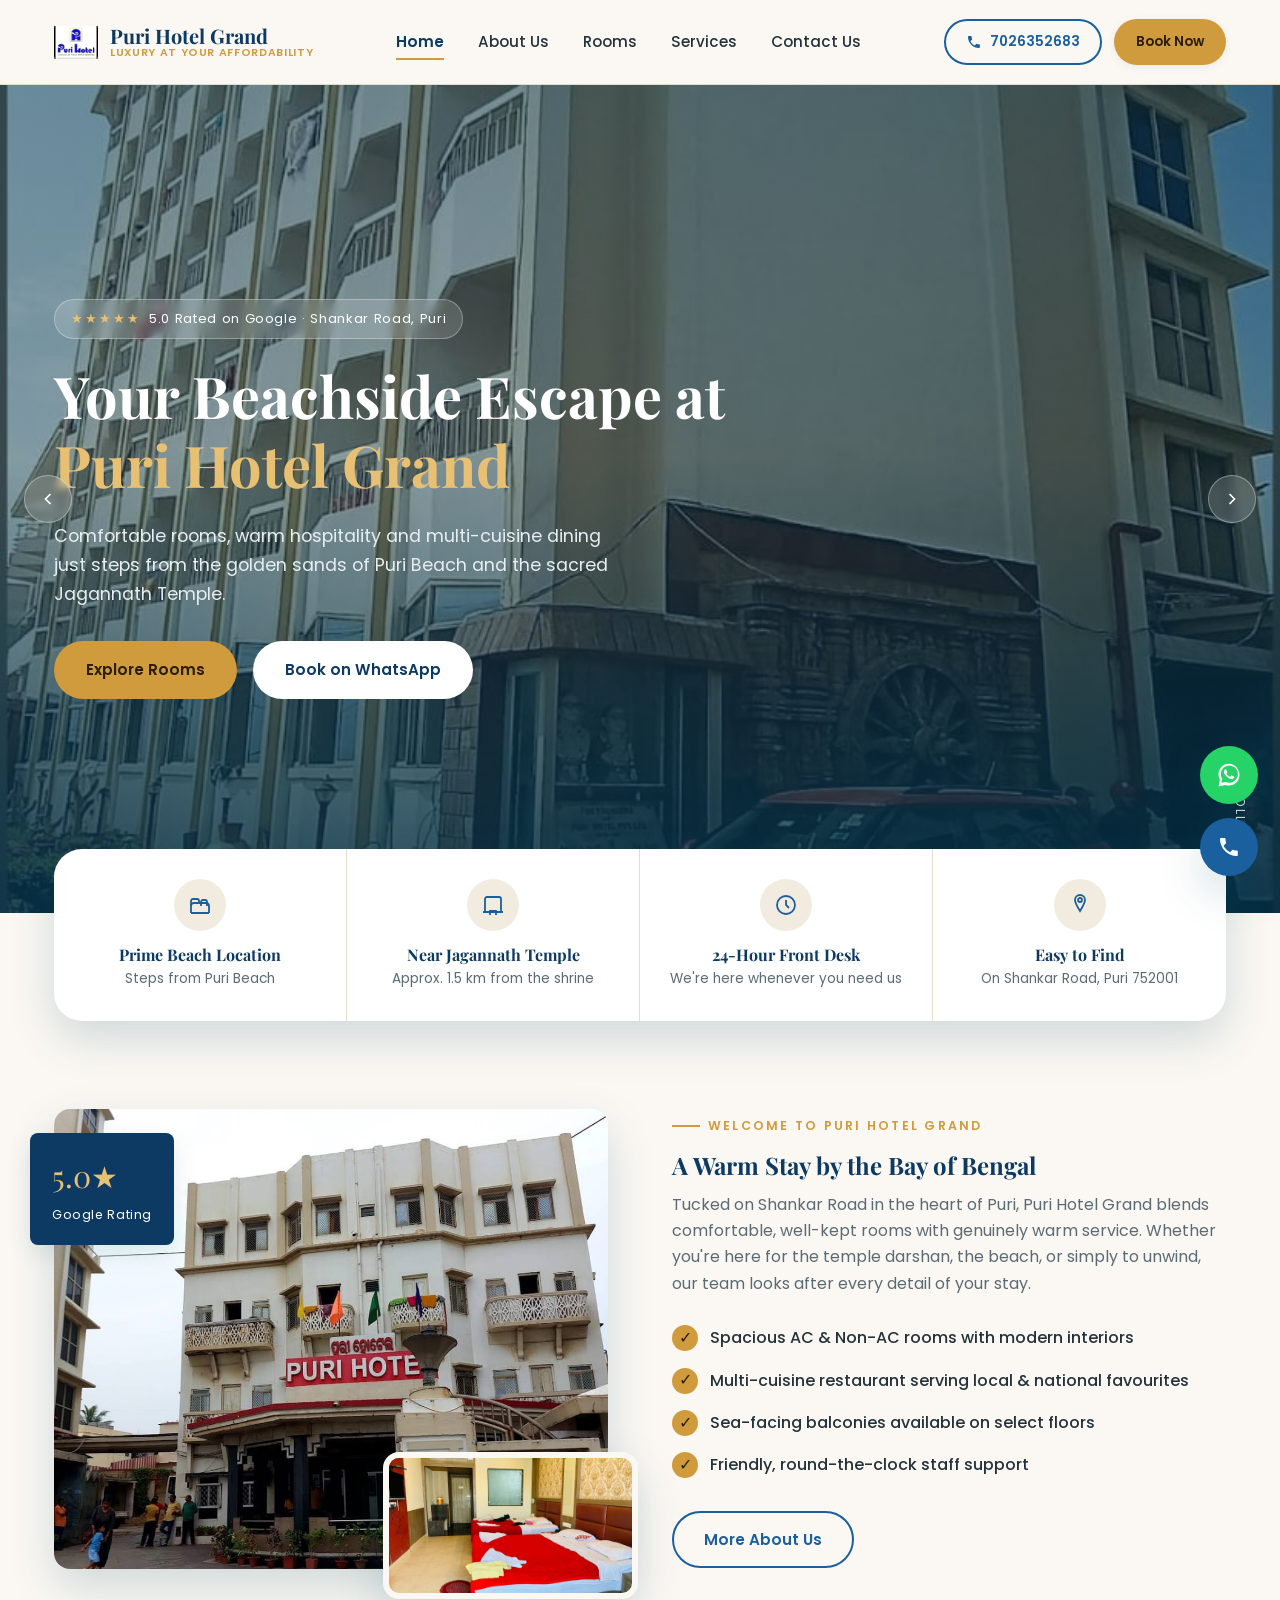
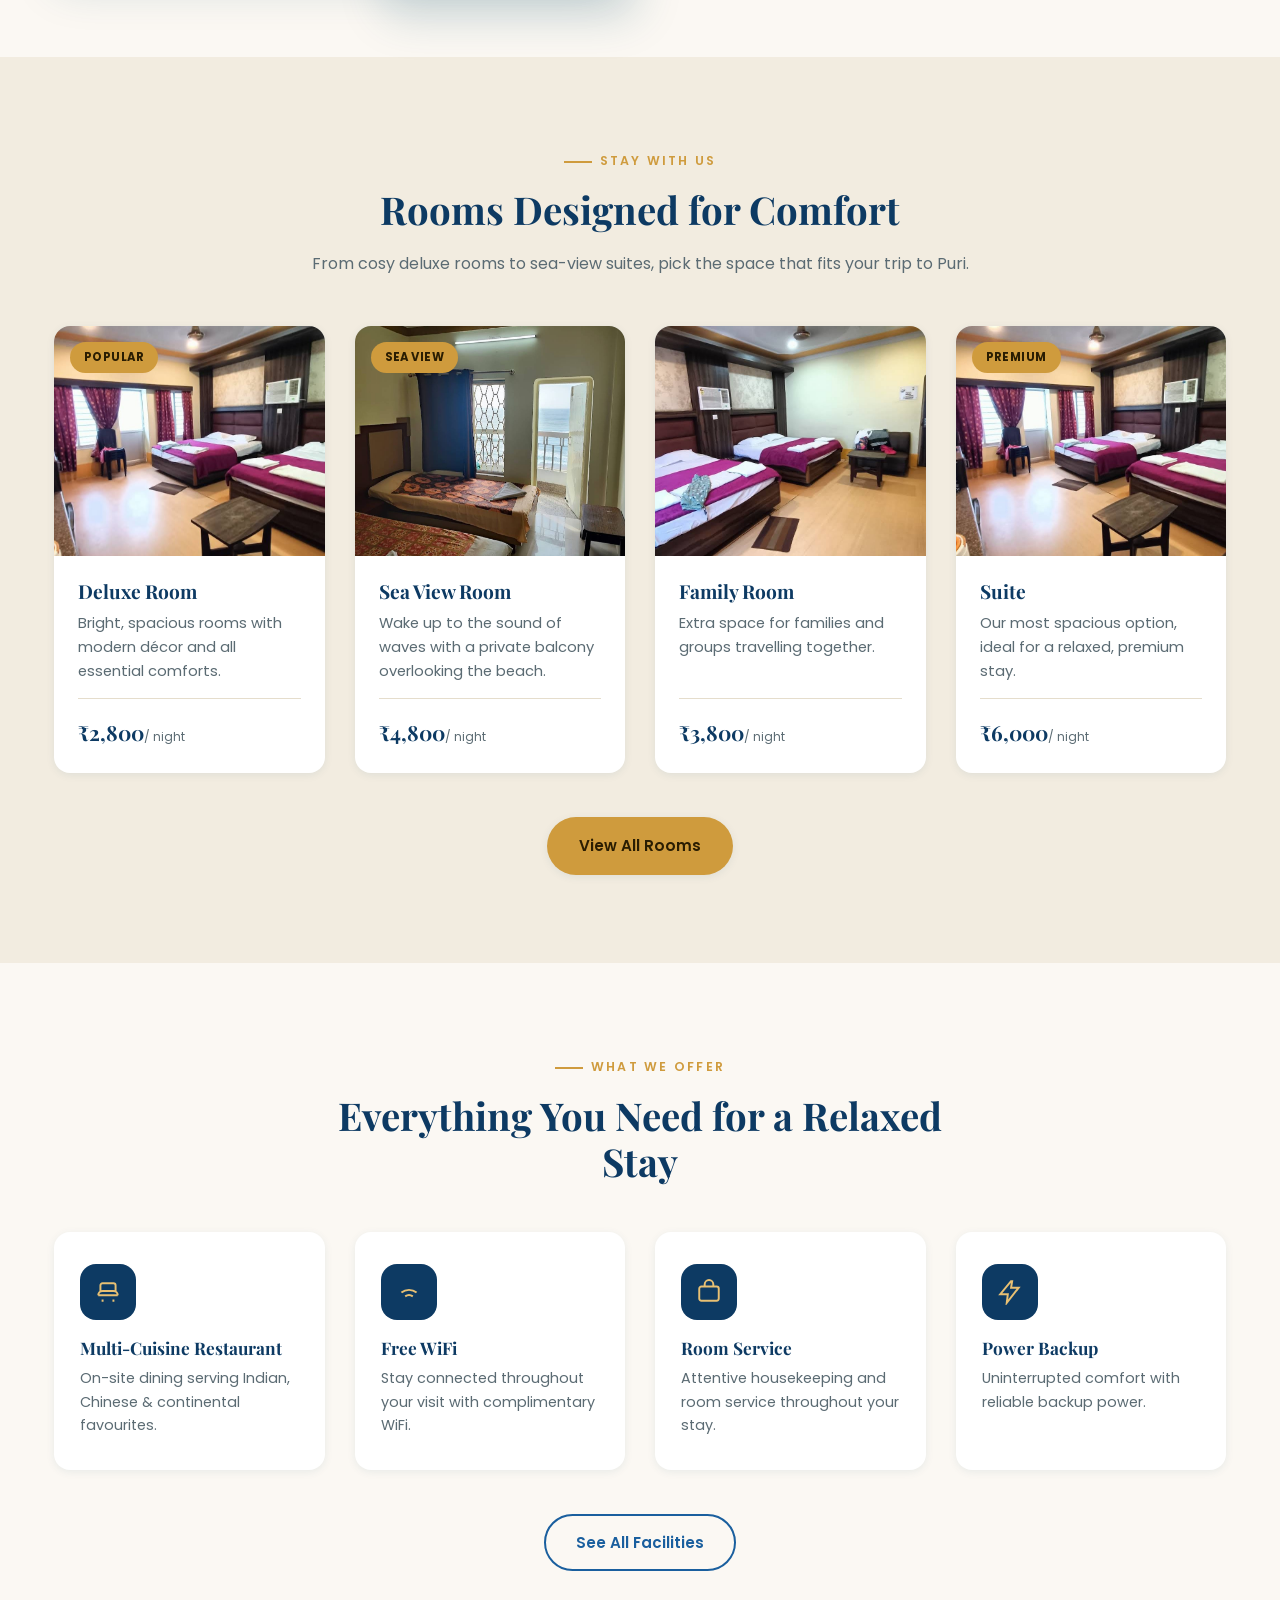
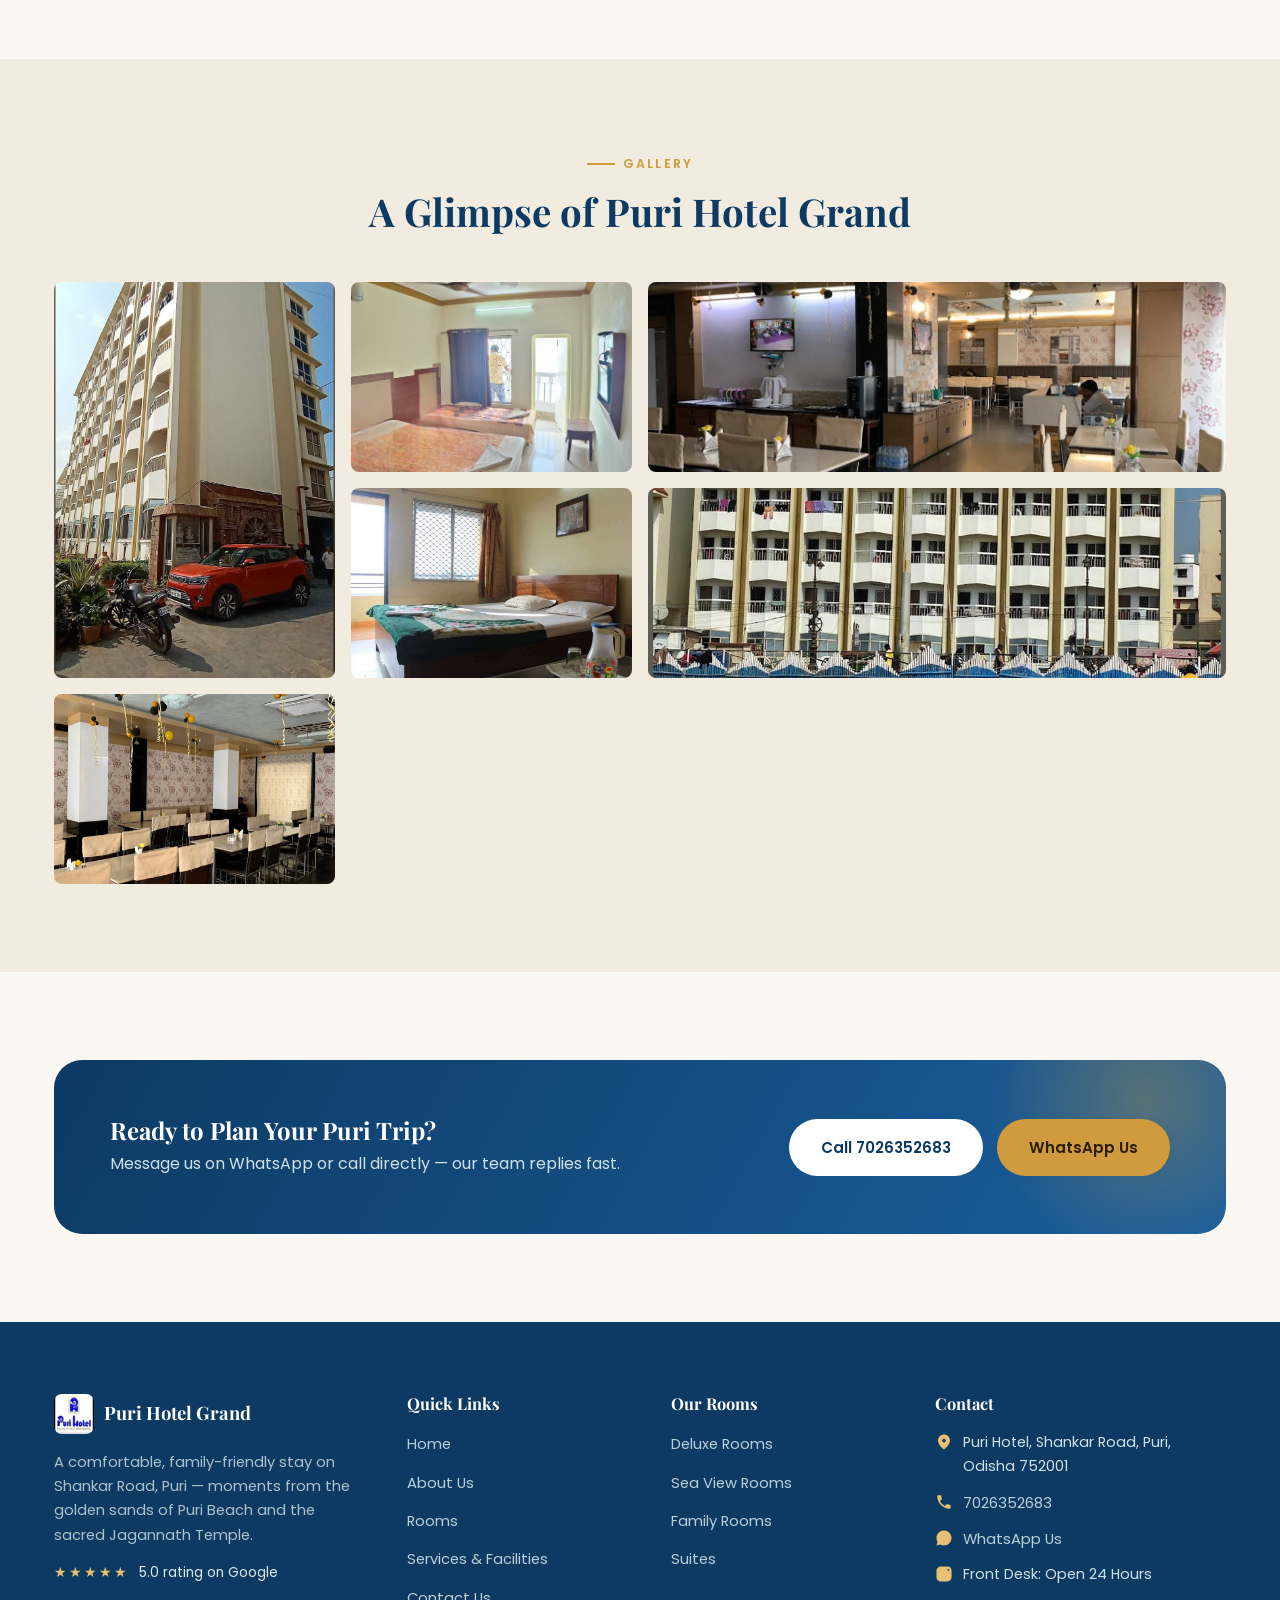
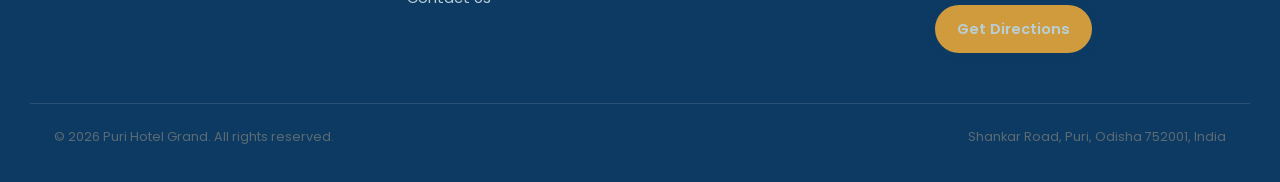
==== commit 84ef13fa: "number" ====
--- a/index.html
+++ b/index.html
@@ -53,7 +53,7 @@
     "images/puri-building.jpg"
   ],
   "url": "index.html",
-  "telephone": "+91-7352765545",
+  "telephone": "+91-7026352683",
   "priceRange": "₹2,000 - ₹6,000",
   "address": {
     "@type": "PostalAddress",
@@ -106,9 +106,9 @@
     </nav>
 
     <div class="header-cta">
-      <a href="tel:+917352765545" class="btn btn-outline btn-sm">
+      <a href="tel:+917026352683" class="btn btn-outline btn-sm">
         <svg viewBox="0 0 24 24" width="16" height="16" fill="currentColor" aria-hidden="true"><path d="M6.6 10.8c1.4 2.8 3.7 5.1 6.5 6.5l2.2-2.2c.3-.3.7-.4 1-.2 1.1.4 2.3.6 3.5.6.6 0 1 .4 1 1V20c0 .6-.4 1-1 1C10.6 21 3 13.4 3 4c0-.6.4-1 1-1h3.5c.6 0 1 .4 1 1 0 1.2.2 2.4.6 3.5.1.4 0 .8-.2 1l-2.3 2.3z"/></svg>
-        7352765545
+        7026352683
       </a>
       <a href="rooms.html" class="btn btn-primary btn-sm">Book Now</a>
     </div>
@@ -146,7 +146,7 @@
         <p class="lead">Comfortable rooms, warm hospitality and multi-cuisine dining just steps from the golden sands of Puri Beach and the sacred Jagannath Temple.</p>
         <div class="hero-actions">
           <a href="rooms.html" class="btn btn-primary">Explore Rooms</a>
-          <a href="https://wa.me/917352765545?text=Hi%2C%20I%20would%20like%20to%20book%20a%20room%20at%20Puri%20Hotel%20Grand." target="_blank" rel="noopener" class="btn btn-light">Book on WhatsApp</a>
+          <a href="https://wa.me/917026352683?text=Hi%2C%20I%20would%20like%20to%20book%20a%20room%20at%20Puri%20Hotel%20Grand." target="_blank" rel="noopener" class="btn btn-light">Book on WhatsApp</a>
         </div>
       </div>
     </div>
@@ -337,8 +337,8 @@
           <p>Message us on WhatsApp or call directly — our team replies fast.</p>
         </div>
         <div class="cta-actions">
-          <a href="tel:+917352765545" class="btn btn-light">Call 7352765545</a>
-          <a href="https://wa.me/917352765545" target="_blank" rel="noopener" class="btn btn-primary">WhatsApp Us</a>
+          <a href="tel:+917026352683" class="btn btn-light">Call 7026352683</a>
+          <a href="https://wa.me/917026352683" target="_blank" rel="noopener" class="btn btn-primary">WhatsApp Us</a>
         </div>
       </div>
     </div>
@@ -390,11 +390,11 @@
         </li>
         <li>
           <svg viewBox="0 0 24 24" width="18" height="18" fill="currentColor" aria-hidden="true"><path d="M6.6 10.8c1.4 2.8 3.7 5.1 6.5 6.5l2.2-2.2c.3-.3.7-.4 1-.2 1.1.4 2.3.6 3.5.6.6 0 1 .4 1 1V20c0 .6-.4 1-1 1C10.6 21 3 13.4 3 4c0-.6.4-1 1-1h3.5c.6 0 1 .4 1 1 0 1.2.2 2.4.6 3.5.1.4 0 .8-.2 1l-2.3 2.3z"/></svg>
-          <a href="tel:+917352765545">7352765545</a>
+          <a href="tel:+917026352683">7026352683</a>
         </li>
         <li>
           <svg viewBox="0 0 24 24" width="18" height="18" fill="currentColor" aria-hidden="true"><path d="M12 2C6.5 2 2 6.5 2 12c0 1.8.5 3.5 1.3 5L2 22l5.2-1.3c1.5.8 3.1 1.3 4.8 1.3 5.5 0 10-4.5 10-10S17.5 2 12 2z"/></svg>
-          <a href="https://wa.me/917352765545" target="_blank" rel="noopener">WhatsApp Us</a>
+          <a href="https://wa.me/917026352683" target="_blank" rel="noopener">WhatsApp Us</a>
         </li>
         <li>
           <svg viewBox="0 0 24 24" width="18" height="18" fill="currentColor" aria-hidden="true"><path d="M12 7a5 5 0 1 0 0 10 5 5 0 0 0 0-10zm0 8a3 3 0 1 1 0-6 3 3 0 0 1 0 6zm7-8.5a1.2 1.2 0 1 1-2.4 0 1.2 1.2 0 0 1 2.4 0zM12 2c-2.7 0-3.1 0-4.2.06-1.1.05-1.8.2-2.4.45-.7.27-1.2.63-1.8 1.2-.6.6-.9 1.1-1.2 1.8-.24.6-.4 1.3-.45 2.4C2 8.9 2 9.3 2 12s0 3.1.06 4.2c.05 1.1.2 1.8.45 2.4.27.7.63 1.2 1.2 1.8.6.6 1.1.9 1.8 1.2.6.24 1.3.4 2.4.45C8.9 22 9.3 22 12 22s3.1 0 4.2-.06c1.1-.05 1.8-.2 2.4-.45.7-.27 1.2-.63 1.8-1.2.6-.6.9-1.1 1.2-1.8.24-.6.4-1.3.45-2.4.06-1.1.06-1.5.06-4.2s0-3.1-.06-4.2c-.05-1.1-.2-1.8-.45-2.4-.27-.7-.63-1.2-1.2-1.8-.6-.6-1.1-.9-1.8-1.2-.6-.24-1.3-.4-2.4-.45C15.1 2 14.7 2 12 2z"/></svg>
@@ -414,12 +414,12 @@
 </footer>
 
 <div class="floating-actions" role="complementary" aria-label="Quick contact">
-  <a href="https://wa.me/917352765545?text=Hi%20Puri%20Hotel%20Grand%2C%20I%20would%20like%20to%20know%20more%20about%20room%20availability."
+  <a href="https://wa.me/917026352683?text=Hi%20Puri%20Hotel%20Grand%2C%20I%20would%20like%20to%20know%20more%20about%20room%20availability."
      class="fab fab-whatsapp" target="_blank" rel="noopener" aria-label="Chat with us on WhatsApp">
     <svg viewBox="0 0 32 32" width="28" height="28" fill="currentColor" aria-hidden="true"><path d="M16.01 3C9.38 3 4 8.38 4 15.01c0 2.3.63 4.44 1.72 6.28L4 29l7.9-1.66a11.94 11.94 0 0 0 4.11.73C22.64 28.07 28 22.7 28 16.06 28 9.44 22.64 3 16.01 3zm0 21.8c-1.3 0-2.57-.24-3.75-.7l-.27-.1-4.7.99.99-4.58-.12-.29a9.72 9.72 0 0 1-1.5-5.11c0-5.4 4.4-9.79 9.8-9.79 2.6 0 5.05 1.02 6.9 2.87a9.72 9.72 0 0 1 2.86 6.9c0 5.4-4.4 9.81-9.21 9.81zm5.36-7.34c-.29-.15-1.74-.86-2.01-.96-.27-.1-.47-.15-.66.15-.2.29-.76.96-.93 1.16-.17.2-.34.22-.63.07-.29-.15-1.22-.45-2.33-1.43-.86-.77-1.44-1.72-1.61-2.01-.17-.29-.02-.45.13-.6.13-.13.29-.34.44-.51.15-.17.2-.29.29-.49.1-.2.05-.37-.02-.51-.07-.15-.66-1.59-.9-2.18-.24-.57-.48-.5-.66-.5h-.56c-.2 0-.51.07-.78.37-.27.29-1.02 1-1.02 2.44s1.05 2.83 1.19 3.03c.15.2 2.07 3.16 5.02 4.43.7.3 1.25.48 1.68.62.7.22 1.34.19 1.84.12.56-.08 1.74-.71 1.98-1.4.24-.68.24-1.27.17-1.4-.07-.12-.27-.2-.56-.35z"/></svg>
     <span class="fab-tooltip">Chat on WhatsApp</span>
   </a>
-  <a href="tel:+917352765545" class="fab fab-call" aria-label="Call Puri Hotel Grand">
+  <a href="tel:+917026352683" class="fab fab-call" aria-label="Call Puri Hotel Grand">
     <svg viewBox="0 0 24 24" width="24" height="24" fill="currentColor" aria-hidden="true"><path d="M6.6 10.8c1.4 2.8 3.7 5.1 6.5 6.5l2.2-2.2c.3-.3.7-.4 1-.2 1.1.4 2.3.6 3.5.6.6 0 1 .4 1 1V20c0 .6-.4 1-1 1C10.6 21 3 13.4 3 4c0-.6.4-1 1-1h3.5c.6 0 1 .4 1 1 0 1.2.2 2.4.6 3.5.1.4 0 .8-.2 1l-2.3 2.3z"/></svg>
     <span class="fab-tooltip">Call Now</span>
   </a>
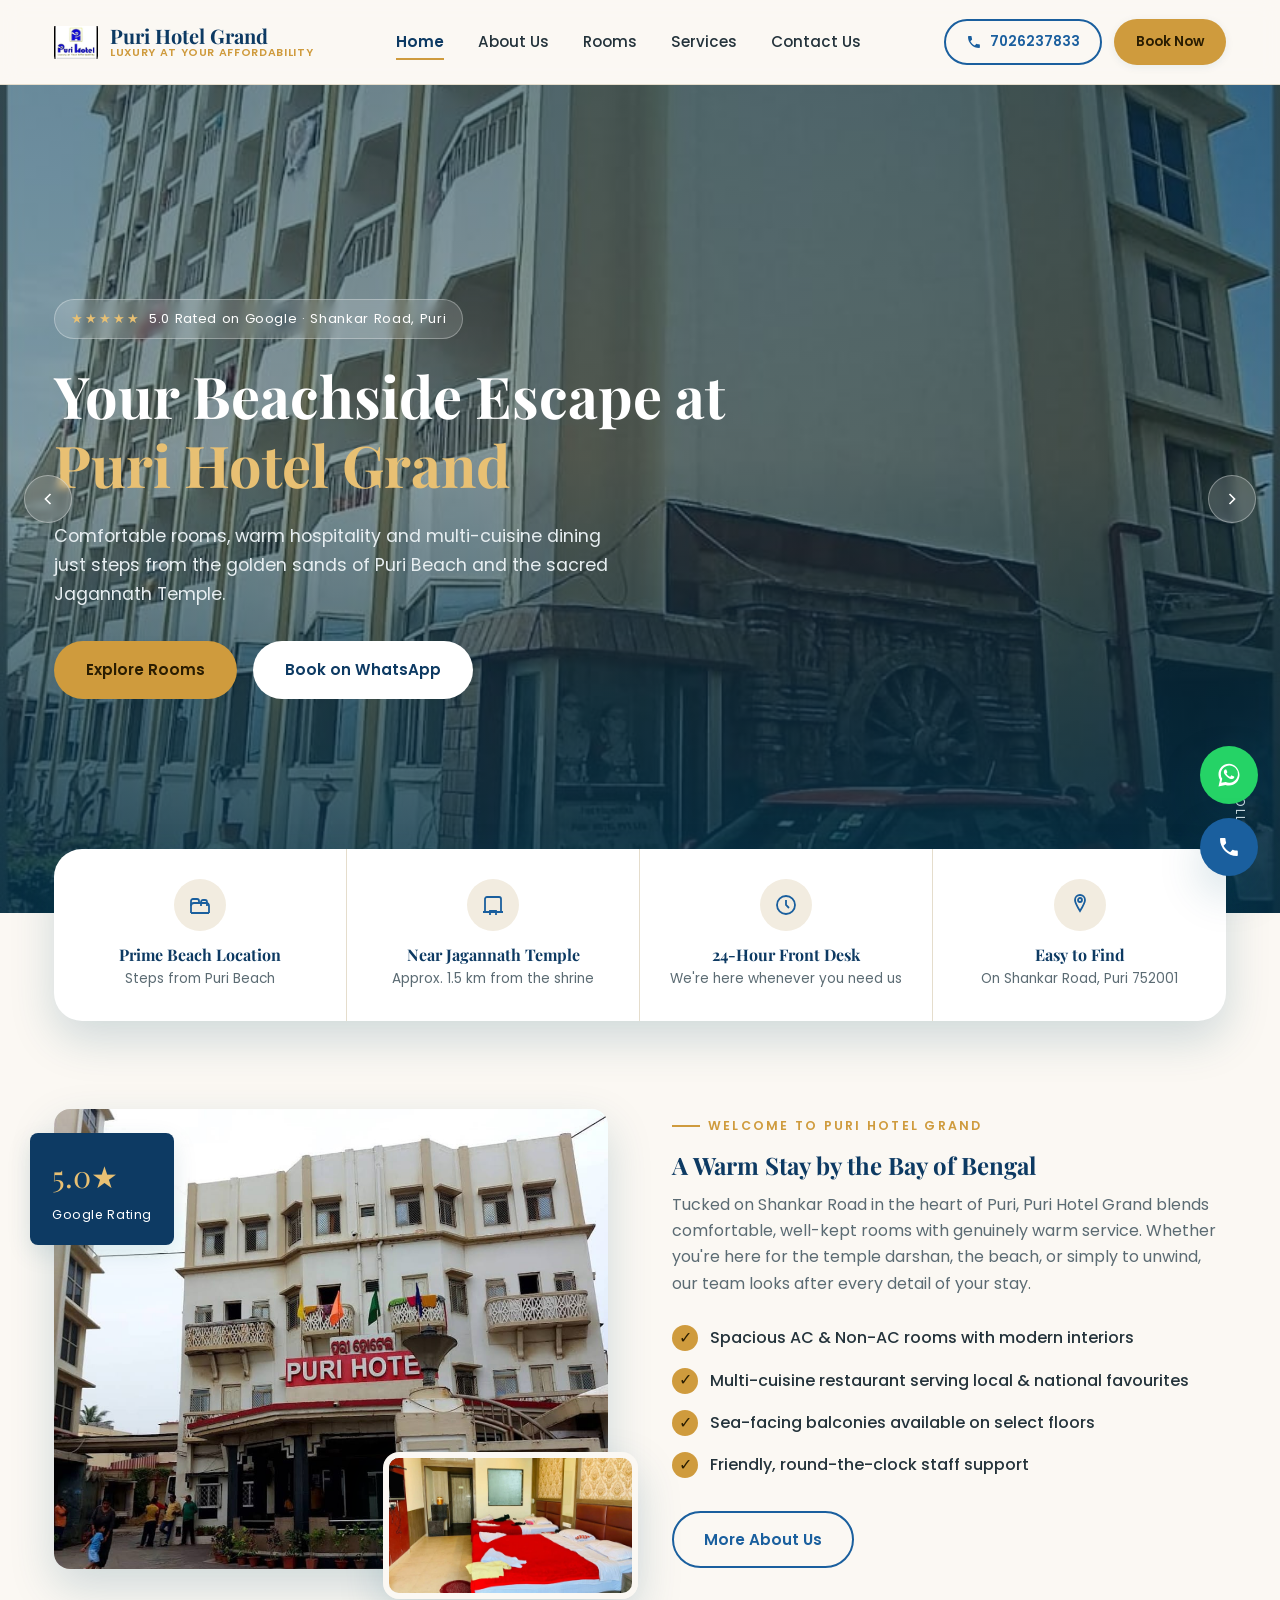
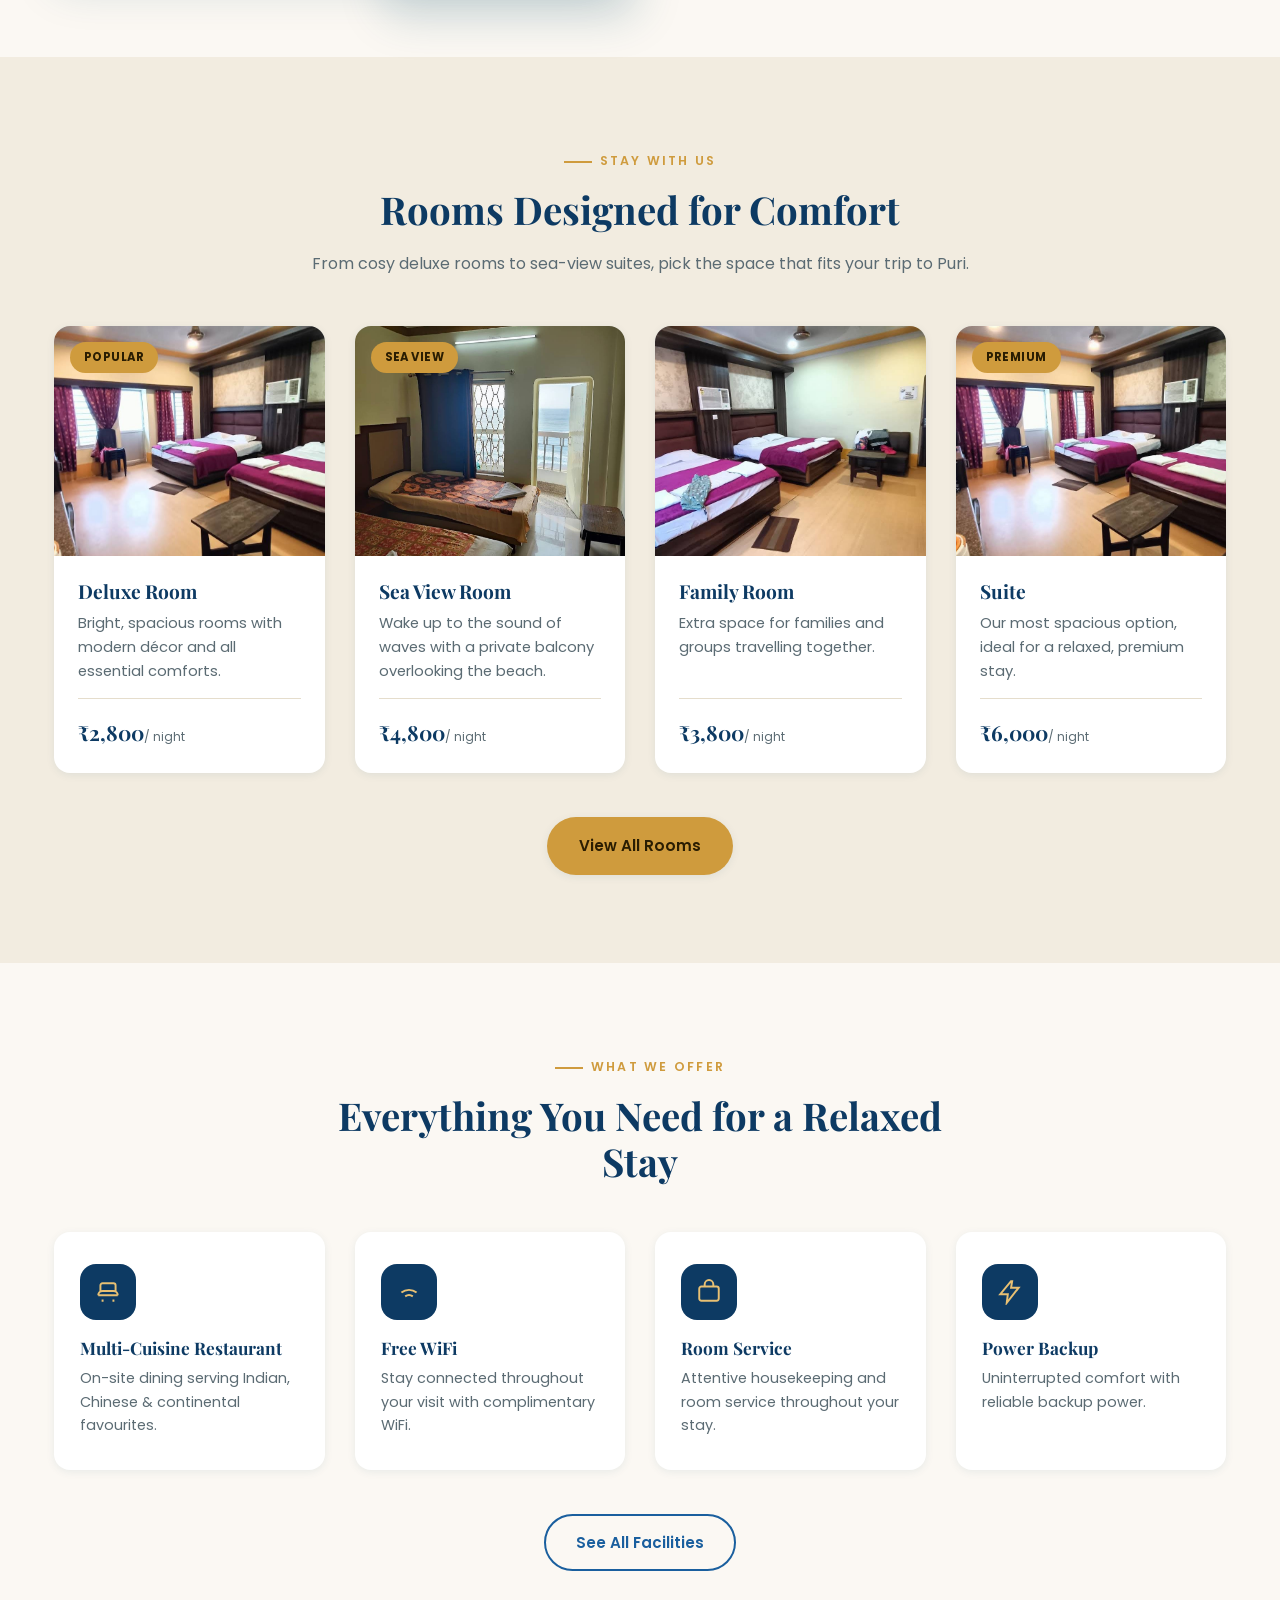
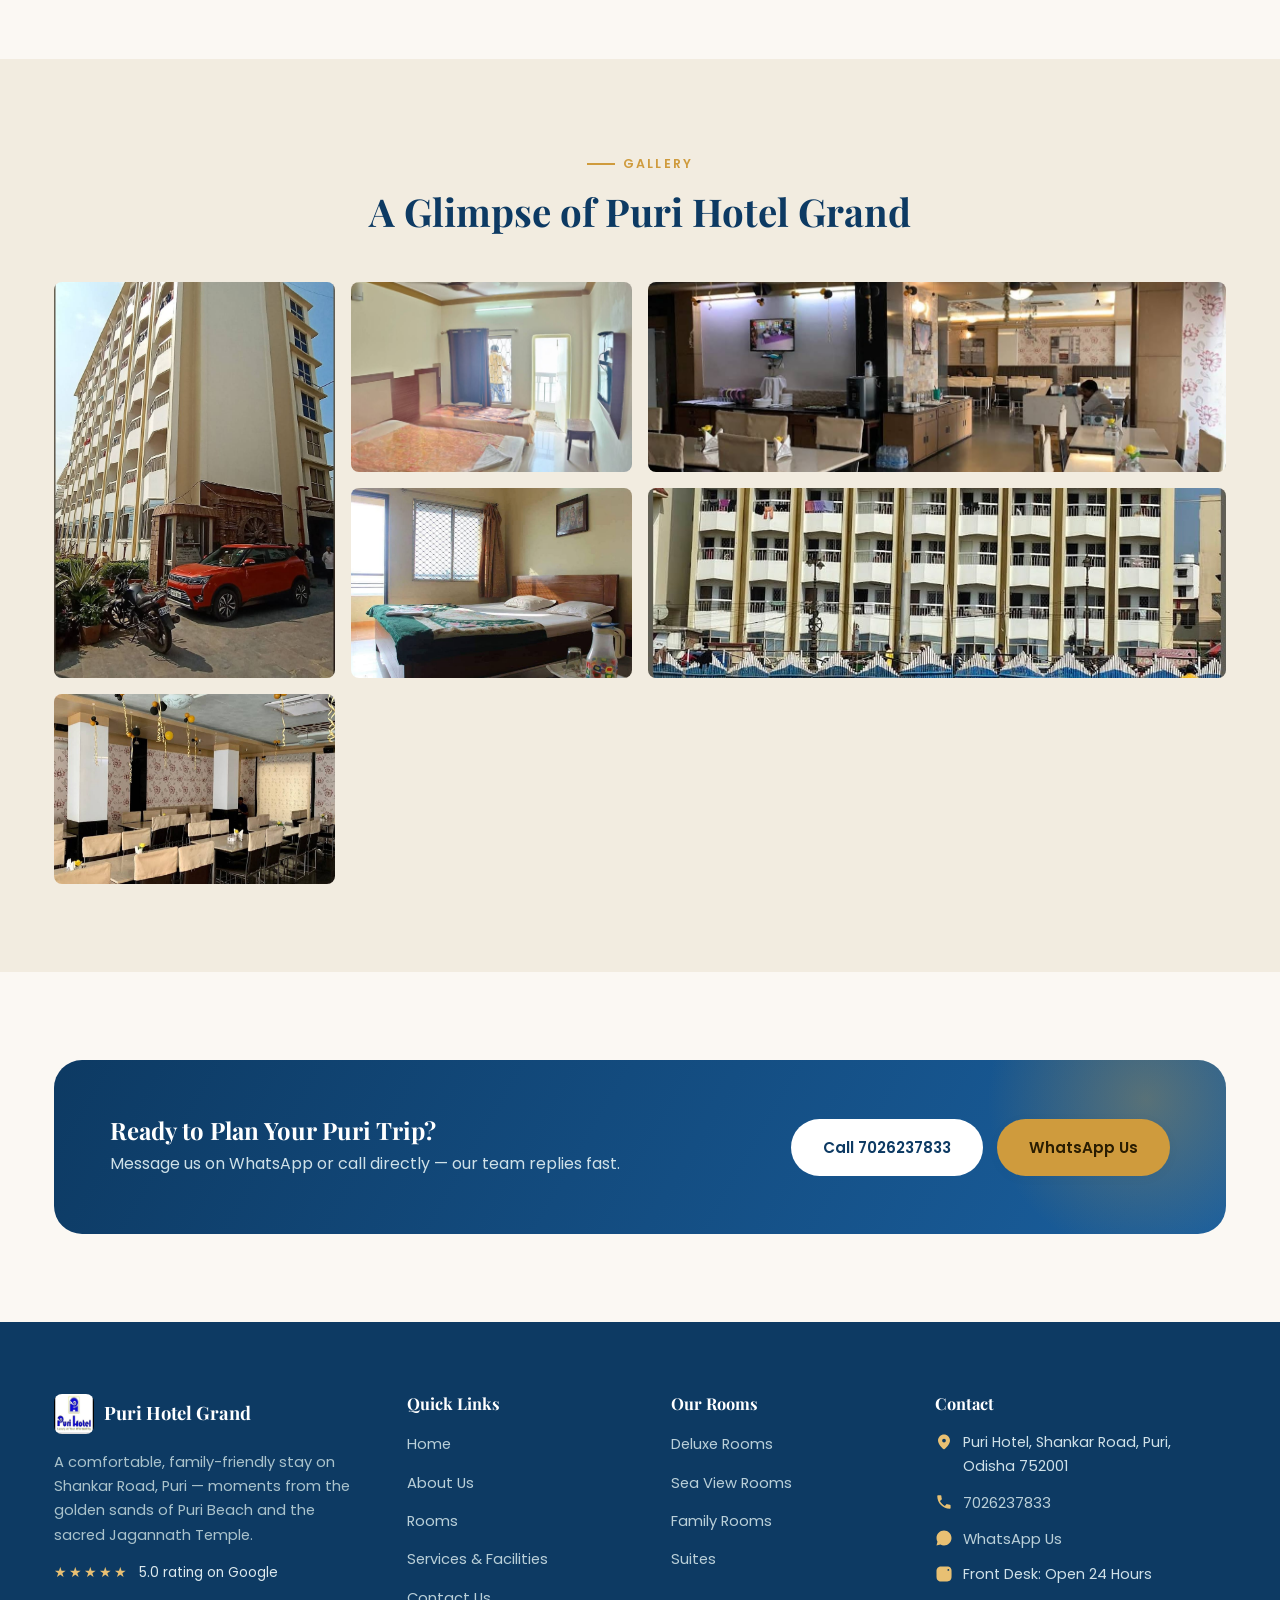
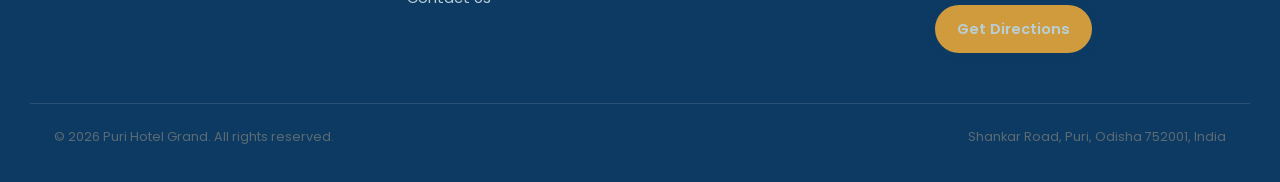
==== commit 52de91ae: "mob no" ====
--- a/index.html
+++ b/index.html
@@ -53,7 +53,7 @@
     "images/puri-building.jpg"
   ],
   "url": "index.html",
-  "telephone": "+91-7026352683",
+  "telephone": "+91-7026237833",
   "priceRange": "₹2,000 - ₹6,000",
   "address": {
     "@type": "PostalAddress",
@@ -106,9 +106,9 @@
     </nav>
 
     <div class="header-cta">
-      <a href="tel:+917026352683" class="btn btn-outline btn-sm">
+      <a href="tel:+917026237833" class="btn btn-outline btn-sm">
         <svg viewBox="0 0 24 24" width="16" height="16" fill="currentColor" aria-hidden="true"><path d="M6.6 10.8c1.4 2.8 3.7 5.1 6.5 6.5l2.2-2.2c.3-.3.7-.4 1-.2 1.1.4 2.3.6 3.5.6.6 0 1 .4 1 1V20c0 .6-.4 1-1 1C10.6 21 3 13.4 3 4c0-.6.4-1 1-1h3.5c.6 0 1 .4 1 1 0 1.2.2 2.4.6 3.5.1.4 0 .8-.2 1l-2.3 2.3z"/></svg>
-        7026352683
+        7026237833
       </a>
       <a href="rooms.html" class="btn btn-primary btn-sm">Book Now</a>
     </div>
@@ -146,7 +146,7 @@
         <p class="lead">Comfortable rooms, warm hospitality and multi-cuisine dining just steps from the golden sands of Puri Beach and the sacred Jagannath Temple.</p>
         <div class="hero-actions">
           <a href="rooms.html" class="btn btn-primary">Explore Rooms</a>
-          <a href="https://wa.me/917026352683?text=Hi%2C%20I%20would%20like%20to%20book%20a%20room%20at%20Puri%20Hotel%20Grand." target="_blank" rel="noopener" class="btn btn-light">Book on WhatsApp</a>
+          <a href="https://wa.me/917026237833?text=Hi%2C%20I%20would%20like%20to%20book%20a%20room%20at%20Puri%20Hotel%20Grand." target="_blank" rel="noopener" class="btn btn-light">Book on WhatsApp</a>
         </div>
       </div>
     </div>
@@ -337,8 +337,8 @@
           <p>Message us on WhatsApp or call directly — our team replies fast.</p>
         </div>
         <div class="cta-actions">
-          <a href="tel:+917026352683" class="btn btn-light">Call 7026352683</a>
-          <a href="https://wa.me/917026352683" target="_blank" rel="noopener" class="btn btn-primary">WhatsApp Us</a>
+          <a href="tel:+917026237833" class="btn btn-light">Call 7026237833</a>
+          <a href="https://wa.me/917026237833" target="_blank" rel="noopener" class="btn btn-primary">WhatsApp Us</a>
         </div>
       </div>
     </div>
@@ -390,11 +390,11 @@
         </li>
         <li>
           <svg viewBox="0 0 24 24" width="18" height="18" fill="currentColor" aria-hidden="true"><path d="M6.6 10.8c1.4 2.8 3.7 5.1 6.5 6.5l2.2-2.2c.3-.3.7-.4 1-.2 1.1.4 2.3.6 3.5.6.6 0 1 .4 1 1V20c0 .6-.4 1-1 1C10.6 21 3 13.4 3 4c0-.6.4-1 1-1h3.5c.6 0 1 .4 1 1 0 1.2.2 2.4.6 3.5.1.4 0 .8-.2 1l-2.3 2.3z"/></svg>
-          <a href="tel:+917026352683">7026352683</a>
+          <a href="tel:+917026237833">7026237833</a>
         </li>
         <li>
           <svg viewBox="0 0 24 24" width="18" height="18" fill="currentColor" aria-hidden="true"><path d="M12 2C6.5 2 2 6.5 2 12c0 1.8.5 3.5 1.3 5L2 22l5.2-1.3c1.5.8 3.1 1.3 4.8 1.3 5.5 0 10-4.5 10-10S17.5 2 12 2z"/></svg>
-          <a href="https://wa.me/917026352683" target="_blank" rel="noopener">WhatsApp Us</a>
+          <a href="https://wa.me/917026237833" target="_blank" rel="noopener">WhatsApp Us</a>
         </li>
         <li>
           <svg viewBox="0 0 24 24" width="18" height="18" fill="currentColor" aria-hidden="true"><path d="M12 7a5 5 0 1 0 0 10 5 5 0 0 0 0-10zm0 8a3 3 0 1 1 0-6 3 3 0 0 1 0 6zm7-8.5a1.2 1.2 0 1 1-2.4 0 1.2 1.2 0 0 1 2.4 0zM12 2c-2.7 0-3.1 0-4.2.06-1.1.05-1.8.2-2.4.45-.7.27-1.2.63-1.8 1.2-.6.6-.9 1.1-1.2 1.8-.24.6-.4 1.3-.45 2.4C2 8.9 2 9.3 2 12s0 3.1.06 4.2c.05 1.1.2 1.8.45 2.4.27.7.63 1.2 1.2 1.8.6.6 1.1.9 1.8 1.2.6.24 1.3.4 2.4.45C8.9 22 9.3 22 12 22s3.1 0 4.2-.06c1.1-.05 1.8-.2 2.4-.45.7-.27 1.2-.63 1.8-1.2.6-.6.9-1.1 1.2-1.8.24-.6.4-1.3.45-2.4.06-1.1.06-1.5.06-4.2s0-3.1-.06-4.2c-.05-1.1-.2-1.8-.45-2.4-.27-.7-.63-1.2-1.2-1.8-.6-.6-1.1-.9-1.8-1.2-.6-.24-1.3-.4-2.4-.45C15.1 2 14.7 2 12 2z"/></svg>
@@ -414,12 +414,12 @@
 </footer>
 
 <div class="floating-actions" role="complementary" aria-label="Quick contact">
-  <a href="https://wa.me/917026352683?text=Hi%20Puri%20Hotel%20Grand%2C%20I%20would%20like%20to%20know%20more%20about%20room%20availability."
+  <a href="https://wa.me/917026237833?text=Hi%20Puri%20Hotel%20Grand%2C%20I%20would%20like%20to%20know%20more%20about%20room%20availability."
      class="fab fab-whatsapp" target="_blank" rel="noopener" aria-label="Chat with us on WhatsApp">
     <svg viewBox="0 0 32 32" width="28" height="28" fill="currentColor" aria-hidden="true"><path d="M16.01 3C9.38 3 4 8.38 4 15.01c0 2.3.63 4.44 1.72 6.28L4 29l7.9-1.66a11.94 11.94 0 0 0 4.11.73C22.64 28.07 28 22.7 28 16.06 28 9.44 22.64 3 16.01 3zm0 21.8c-1.3 0-2.57-.24-3.75-.7l-.27-.1-4.7.99.99-4.58-.12-.29a9.72 9.72 0 0 1-1.5-5.11c0-5.4 4.4-9.79 9.8-9.79 2.6 0 5.05 1.02 6.9 2.87a9.72 9.72 0 0 1 2.86 6.9c0 5.4-4.4 9.81-9.21 9.81zm5.36-7.34c-.29-.15-1.74-.86-2.01-.96-.27-.1-.47-.15-.66.15-.2.29-.76.96-.93 1.16-.17.2-.34.22-.63.07-.29-.15-1.22-.45-2.33-1.43-.86-.77-1.44-1.72-1.61-2.01-.17-.29-.02-.45.13-.6.13-.13.29-.34.44-.51.15-.17.2-.29.29-.49.1-.2.05-.37-.02-.51-.07-.15-.66-1.59-.9-2.18-.24-.57-.48-.5-.66-.5h-.56c-.2 0-.51.07-.78.37-.27.29-1.02 1-1.02 2.44s1.05 2.83 1.19 3.03c.15.2 2.07 3.16 5.02 4.43.7.3 1.25.48 1.68.62.7.22 1.34.19 1.84.12.56-.08 1.74-.71 1.98-1.4.24-.68.24-1.27.17-1.4-.07-.12-.27-.2-.56-.35z"/></svg>
     <span class="fab-tooltip">Chat on WhatsApp</span>
   </a>
-  <a href="tel:+917026352683" class="fab fab-call" aria-label="Call Puri Hotel Grand">
+  <a href="tel:+917026237833" class="fab fab-call" aria-label="Call Puri Hotel Grand">
     <svg viewBox="0 0 24 24" width="24" height="24" fill="currentColor" aria-hidden="true"><path d="M6.6 10.8c1.4 2.8 3.7 5.1 6.5 6.5l2.2-2.2c.3-.3.7-.4 1-.2 1.1.4 2.3.6 3.5.6.6 0 1 .4 1 1V20c0 .6-.4 1-1 1C10.6 21 3 13.4 3 4c0-.6.4-1 1-1h3.5c.6 0 1 .4 1 1 0 1.2.2 2.4.6 3.5.1.4 0 .8-.2 1l-2.3 2.3z"/></svg>
     <span class="fab-tooltip">Call Now</span>
   </a>
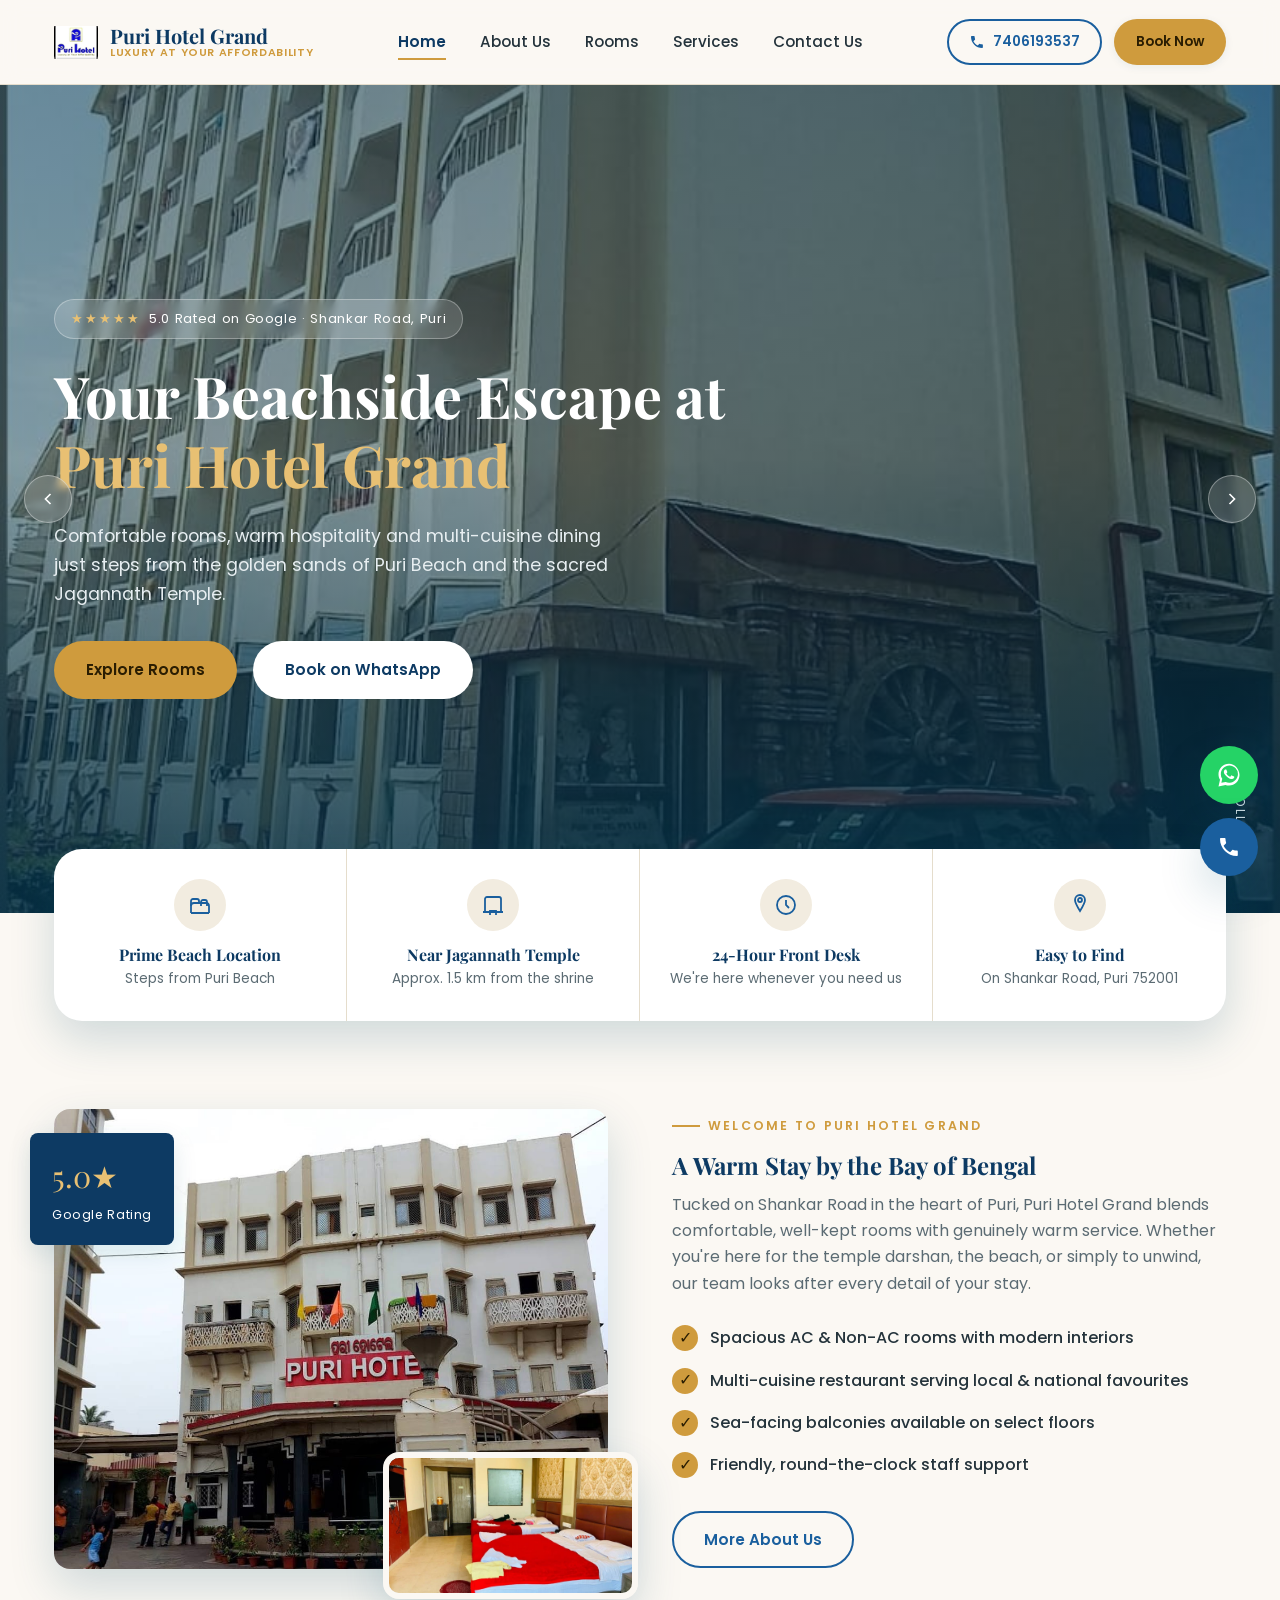
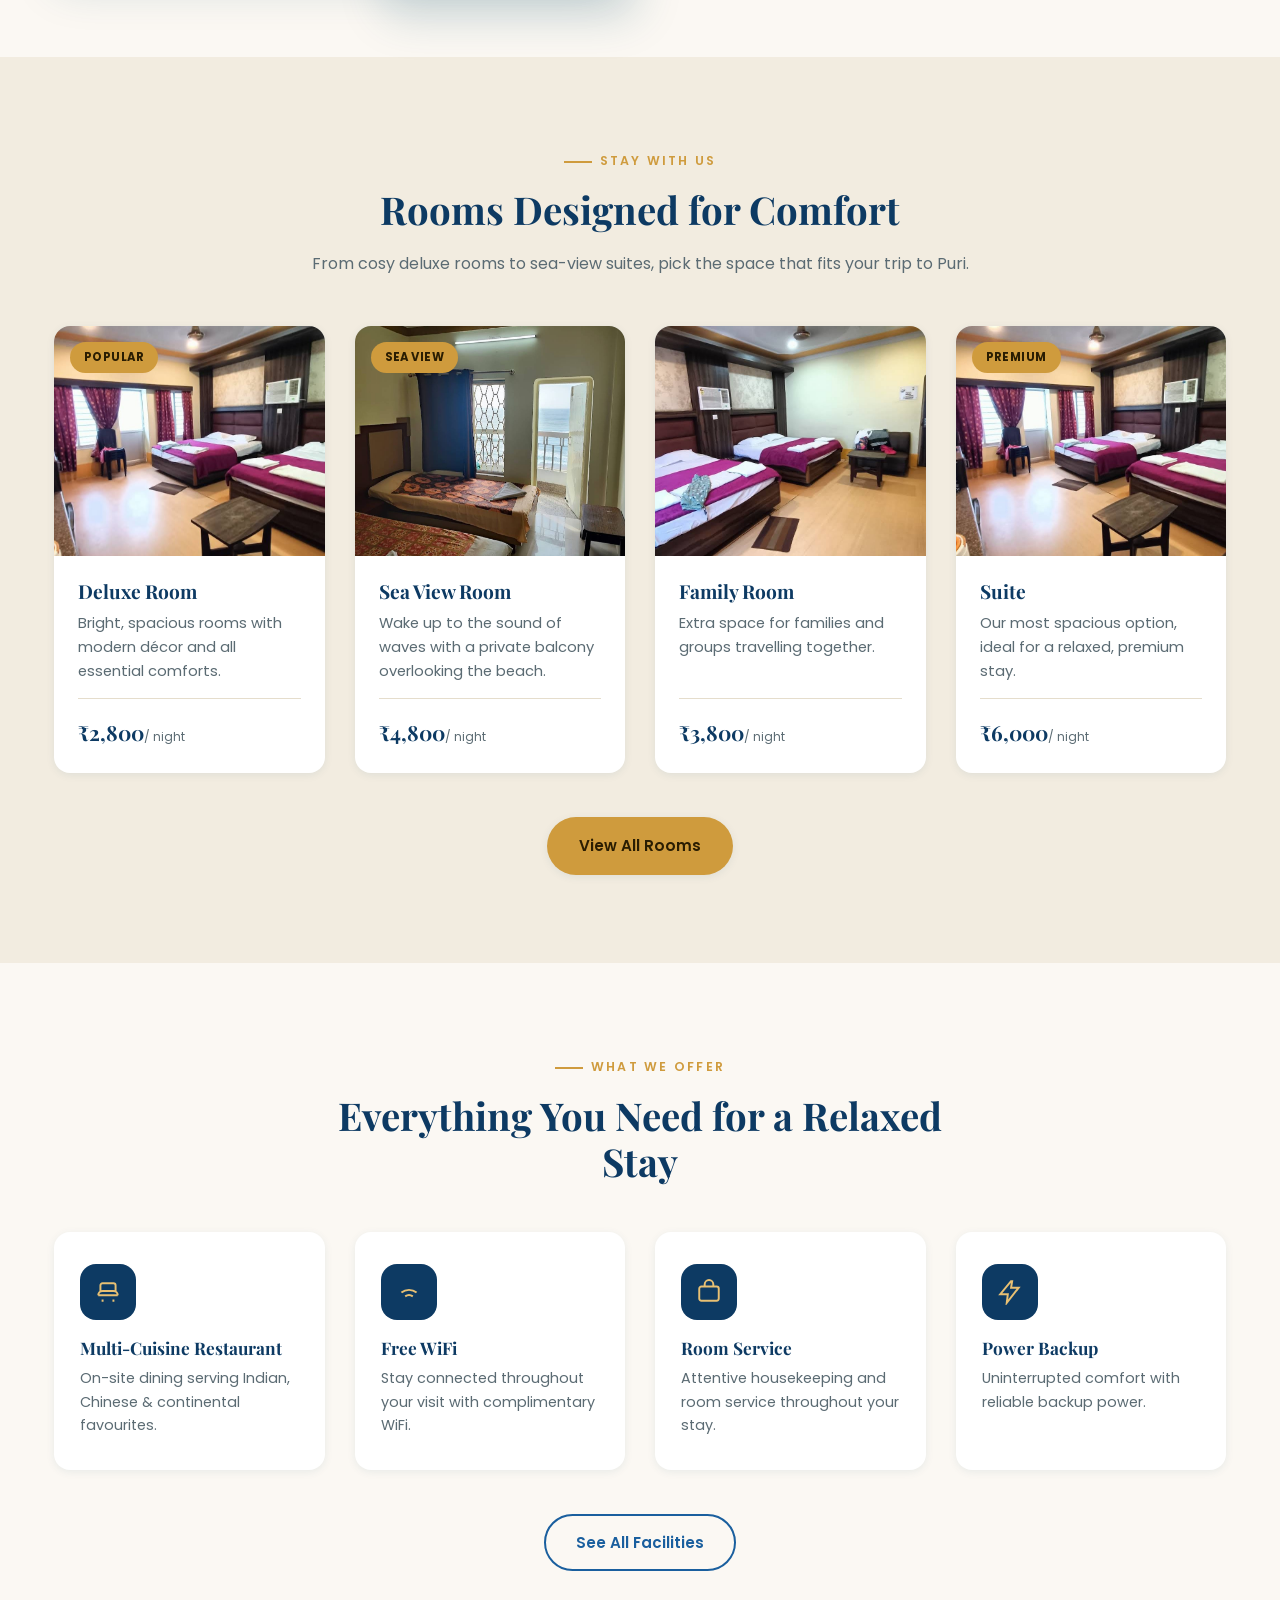
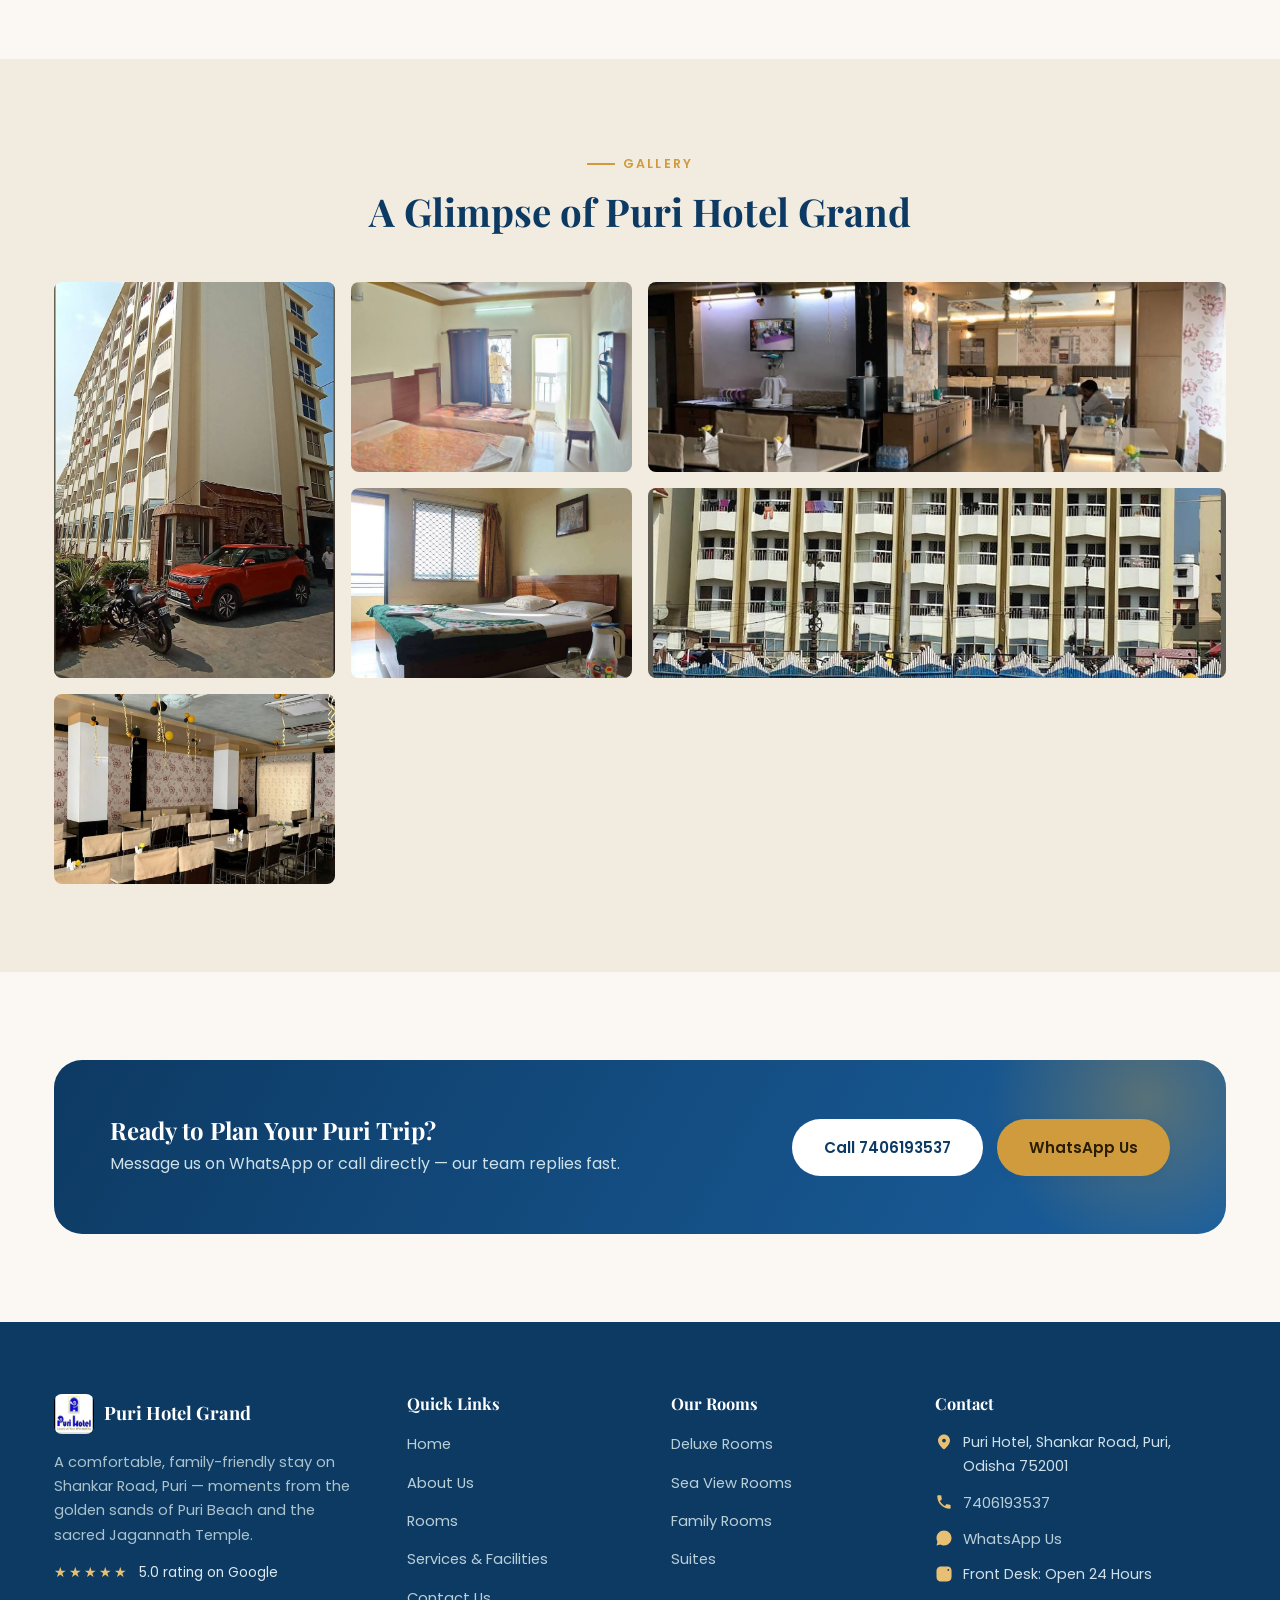
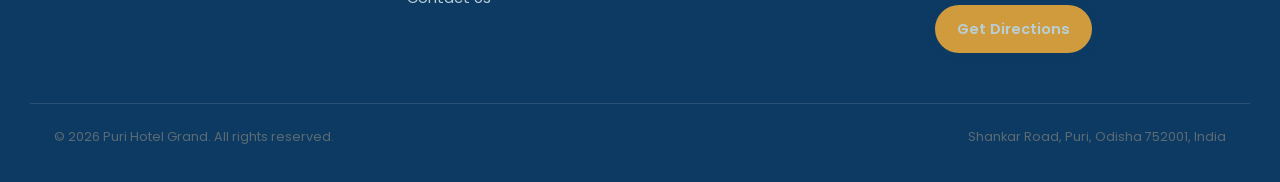
==== commit 7c7ff7b5: "mob" ====
--- a/index.html
+++ b/index.html
@@ -53,7 +53,7 @@
     "images/puri-building.jpg"
   ],
   "url": "index.html",
-  "telephone": "+91-7026237833",
+  "telephone": "+91-7406193537",
   "priceRange": "₹2,000 - ₹6,000",
   "address": {
     "@type": "PostalAddress",
@@ -106,9 +106,9 @@
     </nav>
 
     <div class="header-cta">
-      <a href="tel:+917026237833" class="btn btn-outline btn-sm">
+      <a href="tel:+917406193537" class="btn btn-outline btn-sm">
         <svg viewBox="0 0 24 24" width="16" height="16" fill="currentColor" aria-hidden="true"><path d="M6.6 10.8c1.4 2.8 3.7 5.1 6.5 6.5l2.2-2.2c.3-.3.7-.4 1-.2 1.1.4 2.3.6 3.5.6.6 0 1 .4 1 1V20c0 .6-.4 1-1 1C10.6 21 3 13.4 3 4c0-.6.4-1 1-1h3.5c.6 0 1 .4 1 1 0 1.2.2 2.4.6 3.5.1.4 0 .8-.2 1l-2.3 2.3z"/></svg>
-        7026237833
+        7406193537
       </a>
       <a href="rooms.html" class="btn btn-primary btn-sm">Book Now</a>
     </div>
@@ -146,7 +146,7 @@
         <p class="lead">Comfortable rooms, warm hospitality and multi-cuisine dining just steps from the golden sands of Puri Beach and the sacred Jagannath Temple.</p>
         <div class="hero-actions">
           <a href="rooms.html" class="btn btn-primary">Explore Rooms</a>
-          <a href="https://wa.me/917026237833?text=Hi%2C%20I%20would%20like%20to%20book%20a%20room%20at%20Puri%20Hotel%20Grand." target="_blank" rel="noopener" class="btn btn-light">Book on WhatsApp</a>
+          <a href="https://wa.me/917406193537?text=Hi%2C%20I%20would%20like%20to%20book%20a%20room%20at%20Puri%20Hotel%20Grand." target="_blank" rel="noopener" class="btn btn-light">Book on WhatsApp</a>
         </div>
       </div>
     </div>
@@ -337,8 +337,8 @@
           <p>Message us on WhatsApp or call directly — our team replies fast.</p>
         </div>
         <div class="cta-actions">
-          <a href="tel:+917026237833" class="btn btn-light">Call 7026237833</a>
-          <a href="https://wa.me/917026237833" target="_blank" rel="noopener" class="btn btn-primary">WhatsApp Us</a>
+          <a href="tel:+917406193537" class="btn btn-light">Call 7406193537</a>
+          <a href="https://wa.me/917406193537" target="_blank" rel="noopener" class="btn btn-primary">WhatsApp Us</a>
         </div>
       </div>
     </div>
@@ -390,11 +390,11 @@
         </li>
         <li>
           <svg viewBox="0 0 24 24" width="18" height="18" fill="currentColor" aria-hidden="true"><path d="M6.6 10.8c1.4 2.8 3.7 5.1 6.5 6.5l2.2-2.2c.3-.3.7-.4 1-.2 1.1.4 2.3.6 3.5.6.6 0 1 .4 1 1V20c0 .6-.4 1-1 1C10.6 21 3 13.4 3 4c0-.6.4-1 1-1h3.5c.6 0 1 .4 1 1 0 1.2.2 2.4.6 3.5.1.4 0 .8-.2 1l-2.3 2.3z"/></svg>
-          <a href="tel:+917026237833">7026237833</a>
+          <a href="tel:+917406193537">7406193537</a>
         </li>
         <li>
           <svg viewBox="0 0 24 24" width="18" height="18" fill="currentColor" aria-hidden="true"><path d="M12 2C6.5 2 2 6.5 2 12c0 1.8.5 3.5 1.3 5L2 22l5.2-1.3c1.5.8 3.1 1.3 4.8 1.3 5.5 0 10-4.5 10-10S17.5 2 12 2z"/></svg>
-          <a href="https://wa.me/917026237833" target="_blank" rel="noopener">WhatsApp Us</a>
+          <a href="https://wa.me/917406193537" target="_blank" rel="noopener">WhatsApp Us</a>
         </li>
         <li>
           <svg viewBox="0 0 24 24" width="18" height="18" fill="currentColor" aria-hidden="true"><path d="M12 7a5 5 0 1 0 0 10 5 5 0 0 0 0-10zm0 8a3 3 0 1 1 0-6 3 3 0 0 1 0 6zm7-8.5a1.2 1.2 0 1 1-2.4 0 1.2 1.2 0 0 1 2.4 0zM12 2c-2.7 0-3.1 0-4.2.06-1.1.05-1.8.2-2.4.45-.7.27-1.2.63-1.8 1.2-.6.6-.9 1.1-1.2 1.8-.24.6-.4 1.3-.45 2.4C2 8.9 2 9.3 2 12s0 3.1.06 4.2c.05 1.1.2 1.8.45 2.4.27.7.63 1.2 1.2 1.8.6.6 1.1.9 1.8 1.2.6.24 1.3.4 2.4.45C8.9 22 9.3 22 12 22s3.1 0 4.2-.06c1.1-.05 1.8-.2 2.4-.45.7-.27 1.2-.63 1.8-1.2.6-.6.9-1.1 1.2-1.8.24-.6.4-1.3.45-2.4.06-1.1.06-1.5.06-4.2s0-3.1-.06-4.2c-.05-1.1-.2-1.8-.45-2.4-.27-.7-.63-1.2-1.2-1.8-.6-.6-1.1-.9-1.8-1.2-.6-.24-1.3-.4-2.4-.45C15.1 2 14.7 2 12 2z"/></svg>
@@ -414,12 +414,12 @@
 </footer>
 
 <div class="floating-actions" role="complementary" aria-label="Quick contact">
-  <a href="https://wa.me/917026237833?text=Hi%20Puri%20Hotel%20Grand%2C%20I%20would%20like%20to%20know%20more%20about%20room%20availability."
+  <a href="https://wa.me/917406193537?text=Hi%20Puri%20Hotel%20Grand%2C%20I%20would%20like%20to%20know%20more%20about%20room%20availability."
      class="fab fab-whatsapp" target="_blank" rel="noopener" aria-label="Chat with us on WhatsApp">
     <svg viewBox="0 0 32 32" width="28" height="28" fill="currentColor" aria-hidden="true"><path d="M16.01 3C9.38 3 4 8.38 4 15.01c0 2.3.63 4.44 1.72 6.28L4 29l7.9-1.66a11.94 11.94 0 0 0 4.11.73C22.64 28.07 28 22.7 28 16.06 28 9.44 22.64 3 16.01 3zm0 21.8c-1.3 0-2.57-.24-3.75-.7l-.27-.1-4.7.99.99-4.58-.12-.29a9.72 9.72 0 0 1-1.5-5.11c0-5.4 4.4-9.79 9.8-9.79 2.6 0 5.05 1.02 6.9 2.87a9.72 9.72 0 0 1 2.86 6.9c0 5.4-4.4 9.81-9.21 9.81zm5.36-7.34c-.29-.15-1.74-.86-2.01-.96-.27-.1-.47-.15-.66.15-.2.29-.76.96-.93 1.16-.17.2-.34.22-.63.07-.29-.15-1.22-.45-2.33-1.43-.86-.77-1.44-1.72-1.61-2.01-.17-.29-.02-.45.13-.6.13-.13.29-.34.44-.51.15-.17.2-.29.29-.49.1-.2.05-.37-.02-.51-.07-.15-.66-1.59-.9-2.18-.24-.57-.48-.5-.66-.5h-.56c-.2 0-.51.07-.78.37-.27.29-1.02 1-1.02 2.44s1.05 2.83 1.19 3.03c.15.2 2.07 3.16 5.02 4.43.7.3 1.25.48 1.68.62.7.22 1.34.19 1.84.12.56-.08 1.74-.71 1.98-1.4.24-.68.24-1.27.17-1.4-.07-.12-.27-.2-.56-.35z"/></svg>
     <span class="fab-tooltip">Chat on WhatsApp</span>
   </a>
-  <a href="tel:+917026237833" class="fab fab-call" aria-label="Call Puri Hotel Grand">
+  <a href="tel:+917406193537" class="fab fab-call" aria-label="Call Puri Hotel Grand">
     <svg viewBox="0 0 24 24" width="24" height="24" fill="currentColor" aria-hidden="true"><path d="M6.6 10.8c1.4 2.8 3.7 5.1 6.5 6.5l2.2-2.2c.3-.3.7-.4 1-.2 1.1.4 2.3.6 3.5.6.6 0 1 .4 1 1V20c0 .6-.4 1-1 1C10.6 21 3 13.4 3 4c0-.6.4-1 1-1h3.5c.6 0 1 .4 1 1 0 1.2.2 2.4.6 3.5.1.4 0 .8-.2 1l-2.3 2.3z"/></svg>
     <span class="fab-tooltip">Call Now</span>
   </a>
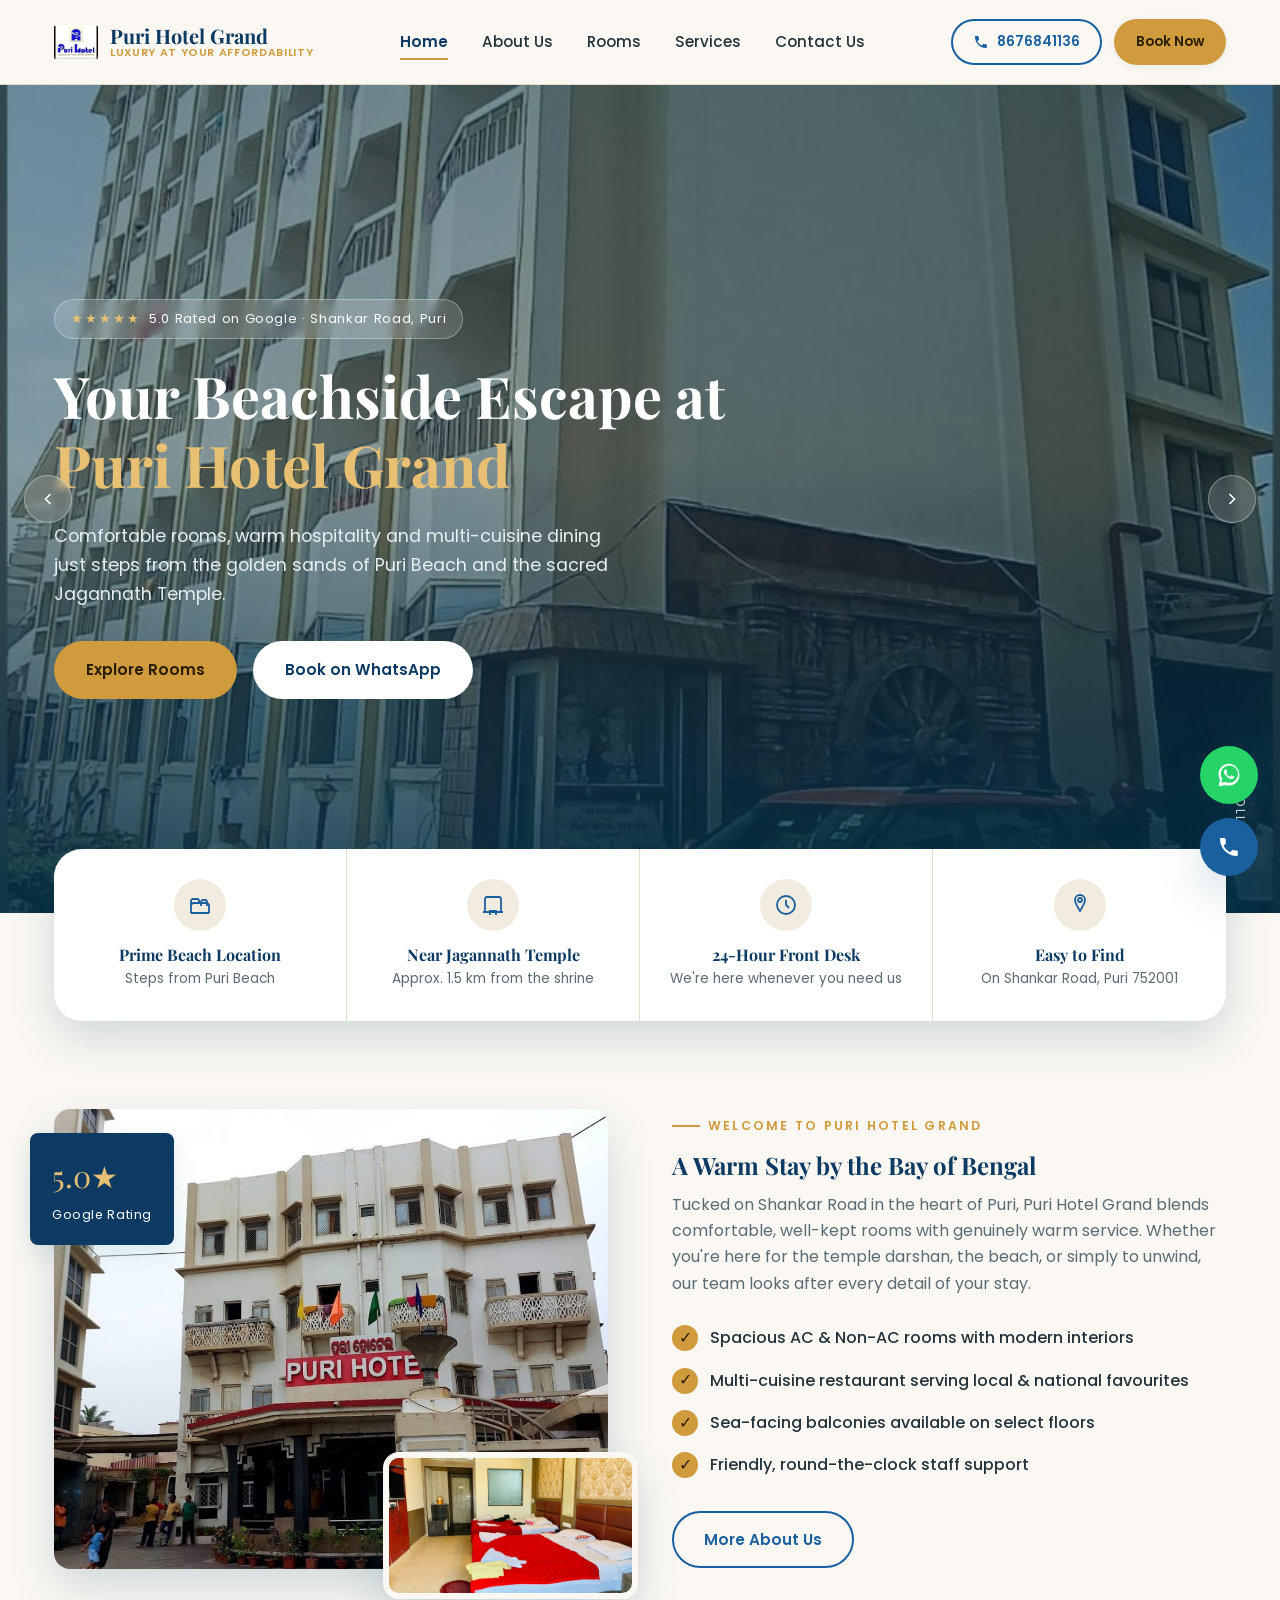
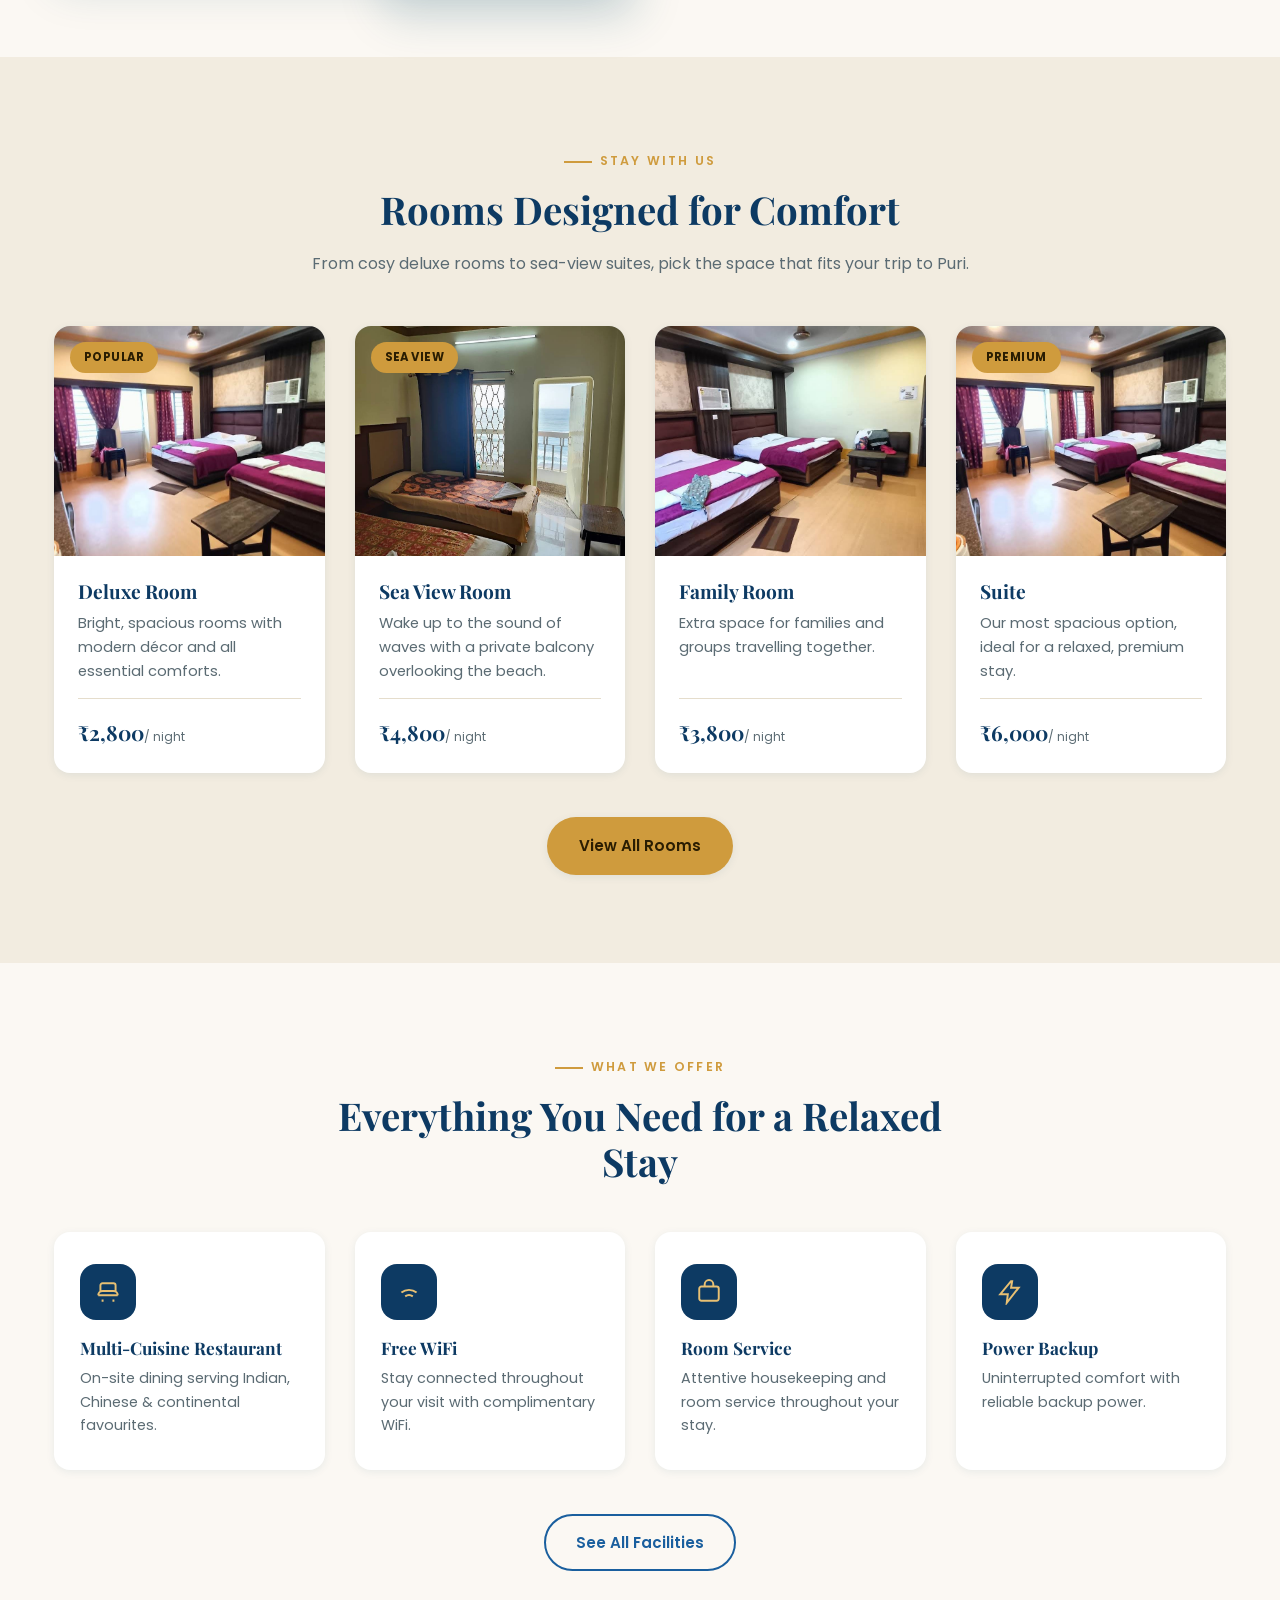
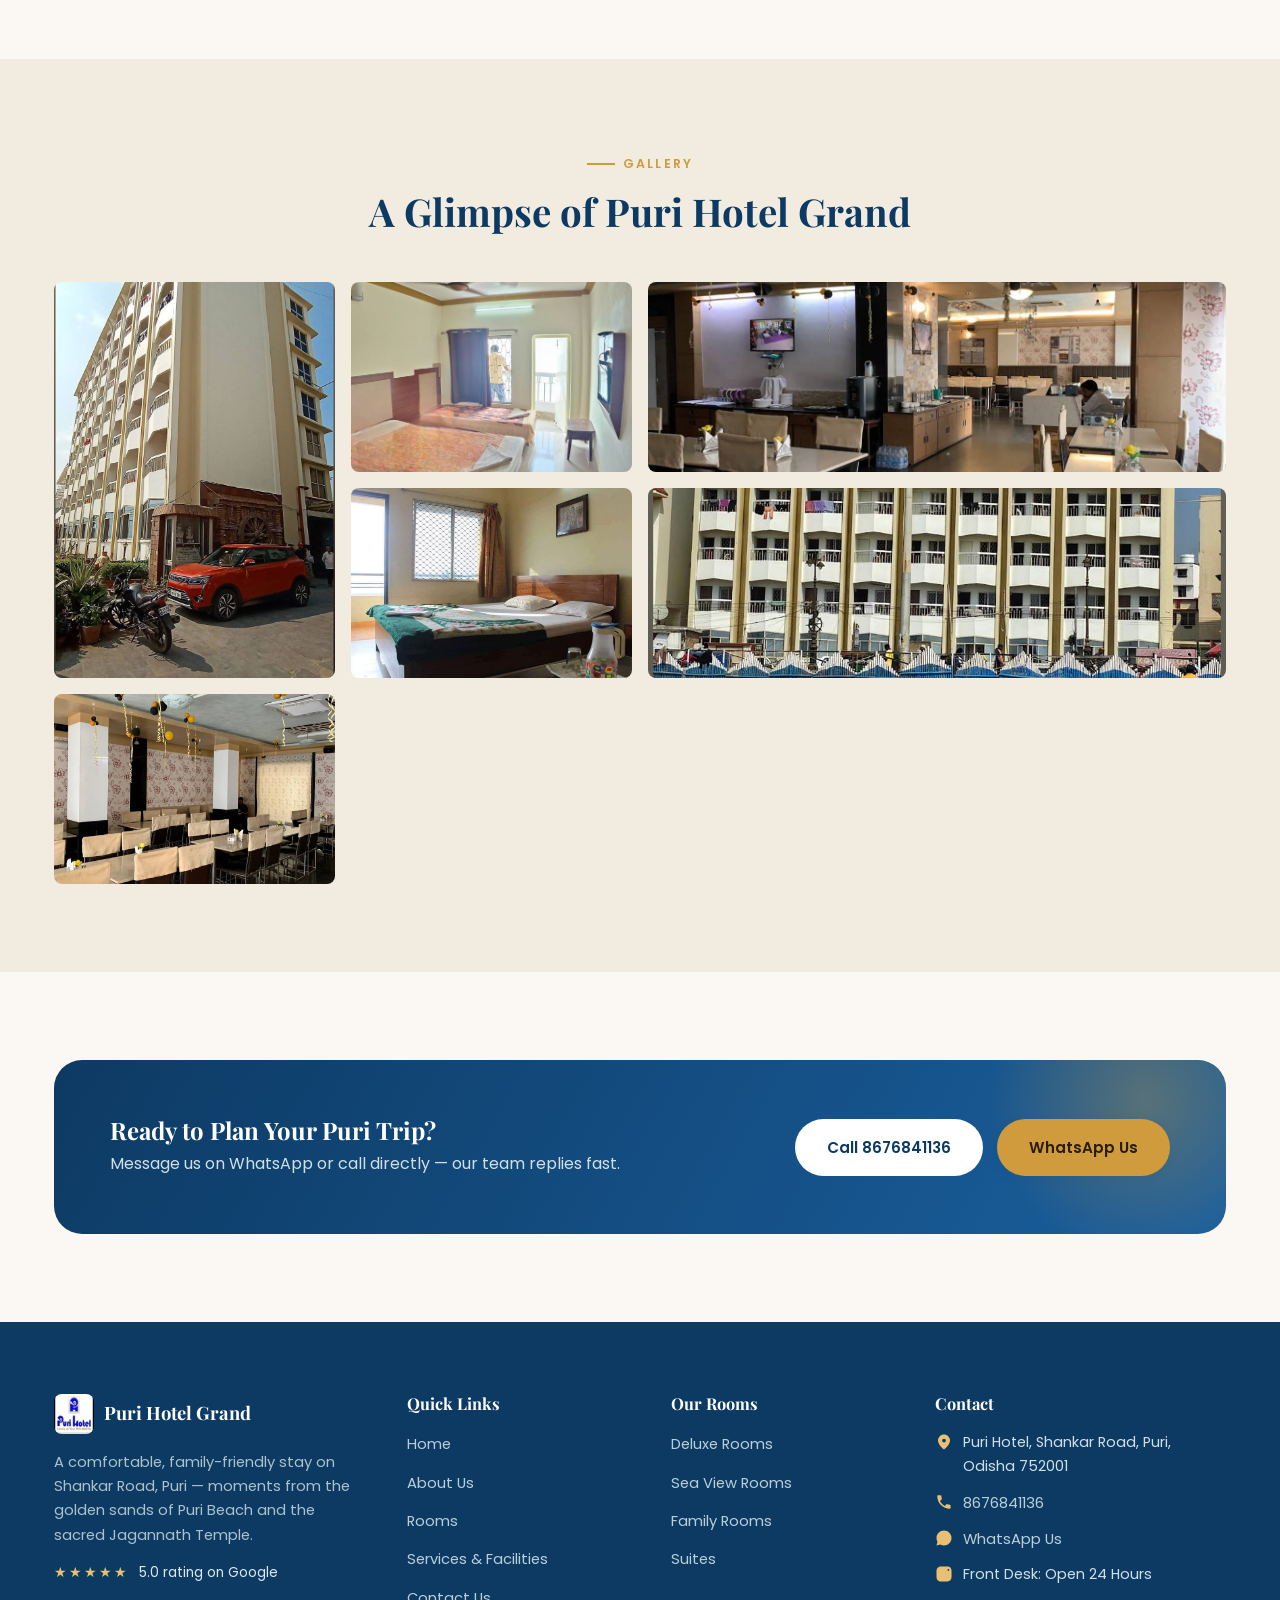
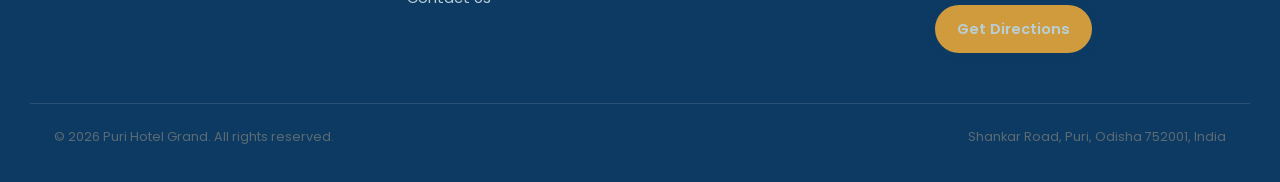
==== commit 03412571: "mob" ====
--- a/index.html
+++ b/index.html
@@ -53,7 +53,7 @@
     "images/puri-building.jpg"
   ],
   "url": "index.html",
-  "telephone": "+91-7406193537",
+  "telephone": "+91-8676841136",
   "priceRange": "₹2,000 - ₹6,000",
   "address": {
     "@type": "PostalAddress",
@@ -106,9 +106,9 @@
     </nav>
 
     <div class="header-cta">
-      <a href="tel:+917406193537" class="btn btn-outline btn-sm">
+      <a href="tel:+918676841136" class="btn btn-outline btn-sm">
         <svg viewBox="0 0 24 24" width="16" height="16" fill="currentColor" aria-hidden="true"><path d="M6.6 10.8c1.4 2.8 3.7 5.1 6.5 6.5l2.2-2.2c.3-.3.7-.4 1-.2 1.1.4 2.3.6 3.5.6.6 0 1 .4 1 1V20c0 .6-.4 1-1 1C10.6 21 3 13.4 3 4c0-.6.4-1 1-1h3.5c.6 0 1 .4 1 1 0 1.2.2 2.4.6 3.5.1.4 0 .8-.2 1l-2.3 2.3z"/></svg>
-        7406193537
+        8676841136
       </a>
       <a href="rooms.html" class="btn btn-primary btn-sm">Book Now</a>
     </div>
@@ -146,7 +146,7 @@
         <p class="lead">Comfortable rooms, warm hospitality and multi-cuisine dining just steps from the golden sands of Puri Beach and the sacred Jagannath Temple.</p>
         <div class="hero-actions">
           <a href="rooms.html" class="btn btn-primary">Explore Rooms</a>
-          <a href="https://wa.me/917406193537?text=Hi%2C%20I%20would%20like%20to%20book%20a%20room%20at%20Puri%20Hotel%20Grand." target="_blank" rel="noopener" class="btn btn-light">Book on WhatsApp</a>
+          <a href="https://wa.me/918676841136?text=Hi%2C%20I%20would%20like%20to%20book%20a%20room%20at%20Puri%20Hotel%20Grand." target="_blank" rel="noopener" class="btn btn-light">Book on WhatsApp</a>
         </div>
       </div>
     </div>
@@ -337,8 +337,8 @@
           <p>Message us on WhatsApp or call directly — our team replies fast.</p>
         </div>
         <div class="cta-actions">
-          <a href="tel:+917406193537" class="btn btn-light">Call 7406193537</a>
-          <a href="https://wa.me/917406193537" target="_blank" rel="noopener" class="btn btn-primary">WhatsApp Us</a>
+          <a href="tel:+918676841136" class="btn btn-light">Call 8676841136</a>
+          <a href="https://wa.me/918676841136" target="_blank" rel="noopener" class="btn btn-primary">WhatsApp Us</a>
         </div>
       </div>
     </div>
@@ -390,11 +390,11 @@
         </li>
         <li>
           <svg viewBox="0 0 24 24" width="18" height="18" fill="currentColor" aria-hidden="true"><path d="M6.6 10.8c1.4 2.8 3.7 5.1 6.5 6.5l2.2-2.2c.3-.3.7-.4 1-.2 1.1.4 2.3.6 3.5.6.6 0 1 .4 1 1V20c0 .6-.4 1-1 1C10.6 21 3 13.4 3 4c0-.6.4-1 1-1h3.5c.6 0 1 .4 1 1 0 1.2.2 2.4.6 3.5.1.4 0 .8-.2 1l-2.3 2.3z"/></svg>
-          <a href="tel:+917406193537">7406193537</a>
+          <a href="tel:+918676841136">8676841136</a>
         </li>
         <li>
           <svg viewBox="0 0 24 24" width="18" height="18" fill="currentColor" aria-hidden="true"><path d="M12 2C6.5 2 2 6.5 2 12c0 1.8.5 3.5 1.3 5L2 22l5.2-1.3c1.5.8 3.1 1.3 4.8 1.3 5.5 0 10-4.5 10-10S17.5 2 12 2z"/></svg>
-          <a href="https://wa.me/917406193537" target="_blank" rel="noopener">WhatsApp Us</a>
+          <a href="https://wa.me/918676841136" target="_blank" rel="noopener">WhatsApp Us</a>
         </li>
         <li>
           <svg viewBox="0 0 24 24" width="18" height="18" fill="currentColor" aria-hidden="true"><path d="M12 7a5 5 0 1 0 0 10 5 5 0 0 0 0-10zm0 8a3 3 0 1 1 0-6 3 3 0 0 1 0 6zm7-8.5a1.2 1.2 0 1 1-2.4 0 1.2 1.2 0 0 1 2.4 0zM12 2c-2.7 0-3.1 0-4.2.06-1.1.05-1.8.2-2.4.45-.7.27-1.2.63-1.8 1.2-.6.6-.9 1.1-1.2 1.8-.24.6-.4 1.3-.45 2.4C2 8.9 2 9.3 2 12s0 3.1.06 4.2c.05 1.1.2 1.8.45 2.4.27.7.63 1.2 1.2 1.8.6.6 1.1.9 1.8 1.2.6.24 1.3.4 2.4.45C8.9 22 9.3 22 12 22s3.1 0 4.2-.06c1.1-.05 1.8-.2 2.4-.45.7-.27 1.2-.63 1.8-1.2.6-.6.9-1.1 1.2-1.8.24-.6.4-1.3.45-2.4.06-1.1.06-1.5.06-4.2s0-3.1-.06-4.2c-.05-1.1-.2-1.8-.45-2.4-.27-.7-.63-1.2-1.2-1.8-.6-.6-1.1-.9-1.8-1.2-.6-.24-1.3-.4-2.4-.45C15.1 2 14.7 2 12 2z"/></svg>
@@ -414,12 +414,12 @@
 </footer>
 
 <div class="floating-actions" role="complementary" aria-label="Quick contact">
-  <a href="https://wa.me/917406193537?text=Hi%20Puri%20Hotel%20Grand%2C%20I%20would%20like%20to%20know%20more%20about%20room%20availability."
+  <a href="https://wa.me/918676841136?text=Hi%20Puri%20Hotel%20Grand%2C%20I%20would%20like%20to%20know%20more%20about%20room%20availability."
      class="fab fab-whatsapp" target="_blank" rel="noopener" aria-label="Chat with us on WhatsApp">
     <svg viewBox="0 0 32 32" width="28" height="28" fill="currentColor" aria-hidden="true"><path d="M16.01 3C9.38 3 4 8.38 4 15.01c0 2.3.63 4.44 1.72 6.28L4 29l7.9-1.66a11.94 11.94 0 0 0 4.11.73C22.64 28.07 28 22.7 28 16.06 28 9.44 22.64 3 16.01 3zm0 21.8c-1.3 0-2.57-.24-3.75-.7l-.27-.1-4.7.99.99-4.58-.12-.29a9.72 9.72 0 0 1-1.5-5.11c0-5.4 4.4-9.79 9.8-9.79 2.6 0 5.05 1.02 6.9 2.87a9.72 9.72 0 0 1 2.86 6.9c0 5.4-4.4 9.81-9.21 9.81zm5.36-7.34c-.29-.15-1.74-.86-2.01-.96-.27-.1-.47-.15-.66.15-.2.29-.76.96-.93 1.16-.17.2-.34.22-.63.07-.29-.15-1.22-.45-2.33-1.43-.86-.77-1.44-1.72-1.61-2.01-.17-.29-.02-.45.13-.6.13-.13.29-.34.44-.51.15-.17.2-.29.29-.49.1-.2.05-.37-.02-.51-.07-.15-.66-1.59-.9-2.18-.24-.57-.48-.5-.66-.5h-.56c-.2 0-.51.07-.78.37-.27.29-1.02 1-1.02 2.44s1.05 2.83 1.19 3.03c.15.2 2.07 3.16 5.02 4.43.7.3 1.25.48 1.68.62.7.22 1.34.19 1.84.12.56-.08 1.74-.71 1.98-1.4.24-.68.24-1.27.17-1.4-.07-.12-.27-.2-.56-.35z"/></svg>
     <span class="fab-tooltip">Chat on WhatsApp</span>
   </a>
-  <a href="tel:+917406193537" class="fab fab-call" aria-label="Call Puri Hotel Grand">
+  <a href="tel:+918676841136" class="fab fab-call" aria-label="Call Puri Hotel Grand">
     <svg viewBox="0 0 24 24" width="24" height="24" fill="currentColor" aria-hidden="true"><path d="M6.6 10.8c1.4 2.8 3.7 5.1 6.5 6.5l2.2-2.2c.3-.3.7-.4 1-.2 1.1.4 2.3.6 3.5.6.6 0 1 .4 1 1V20c0 .6-.4 1-1 1C10.6 21 3 13.4 3 4c0-.6.4-1 1-1h3.5c.6 0 1 .4 1 1 0 1.2.2 2.4.6 3.5.1.4 0 .8-.2 1l-2.3 2.3z"/></svg>
     <span class="fab-tooltip">Call Now</span>
   </a>
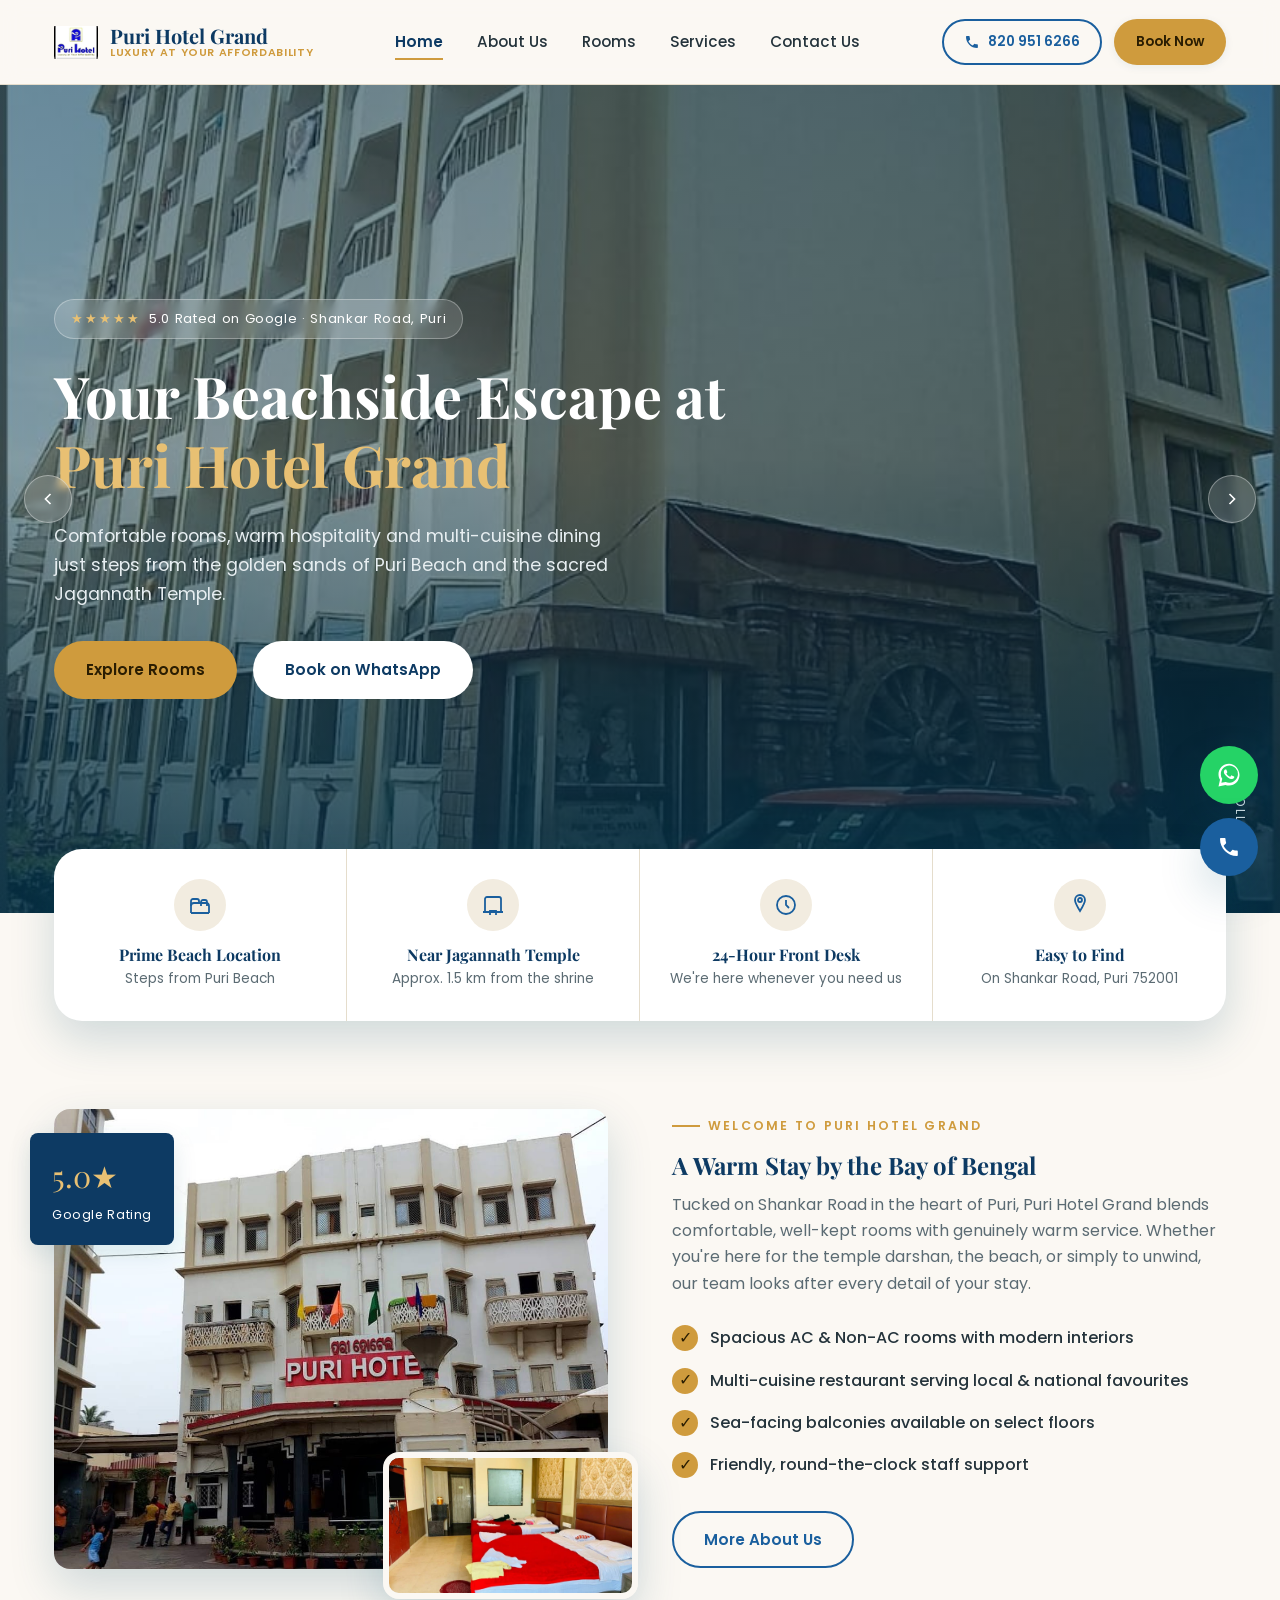
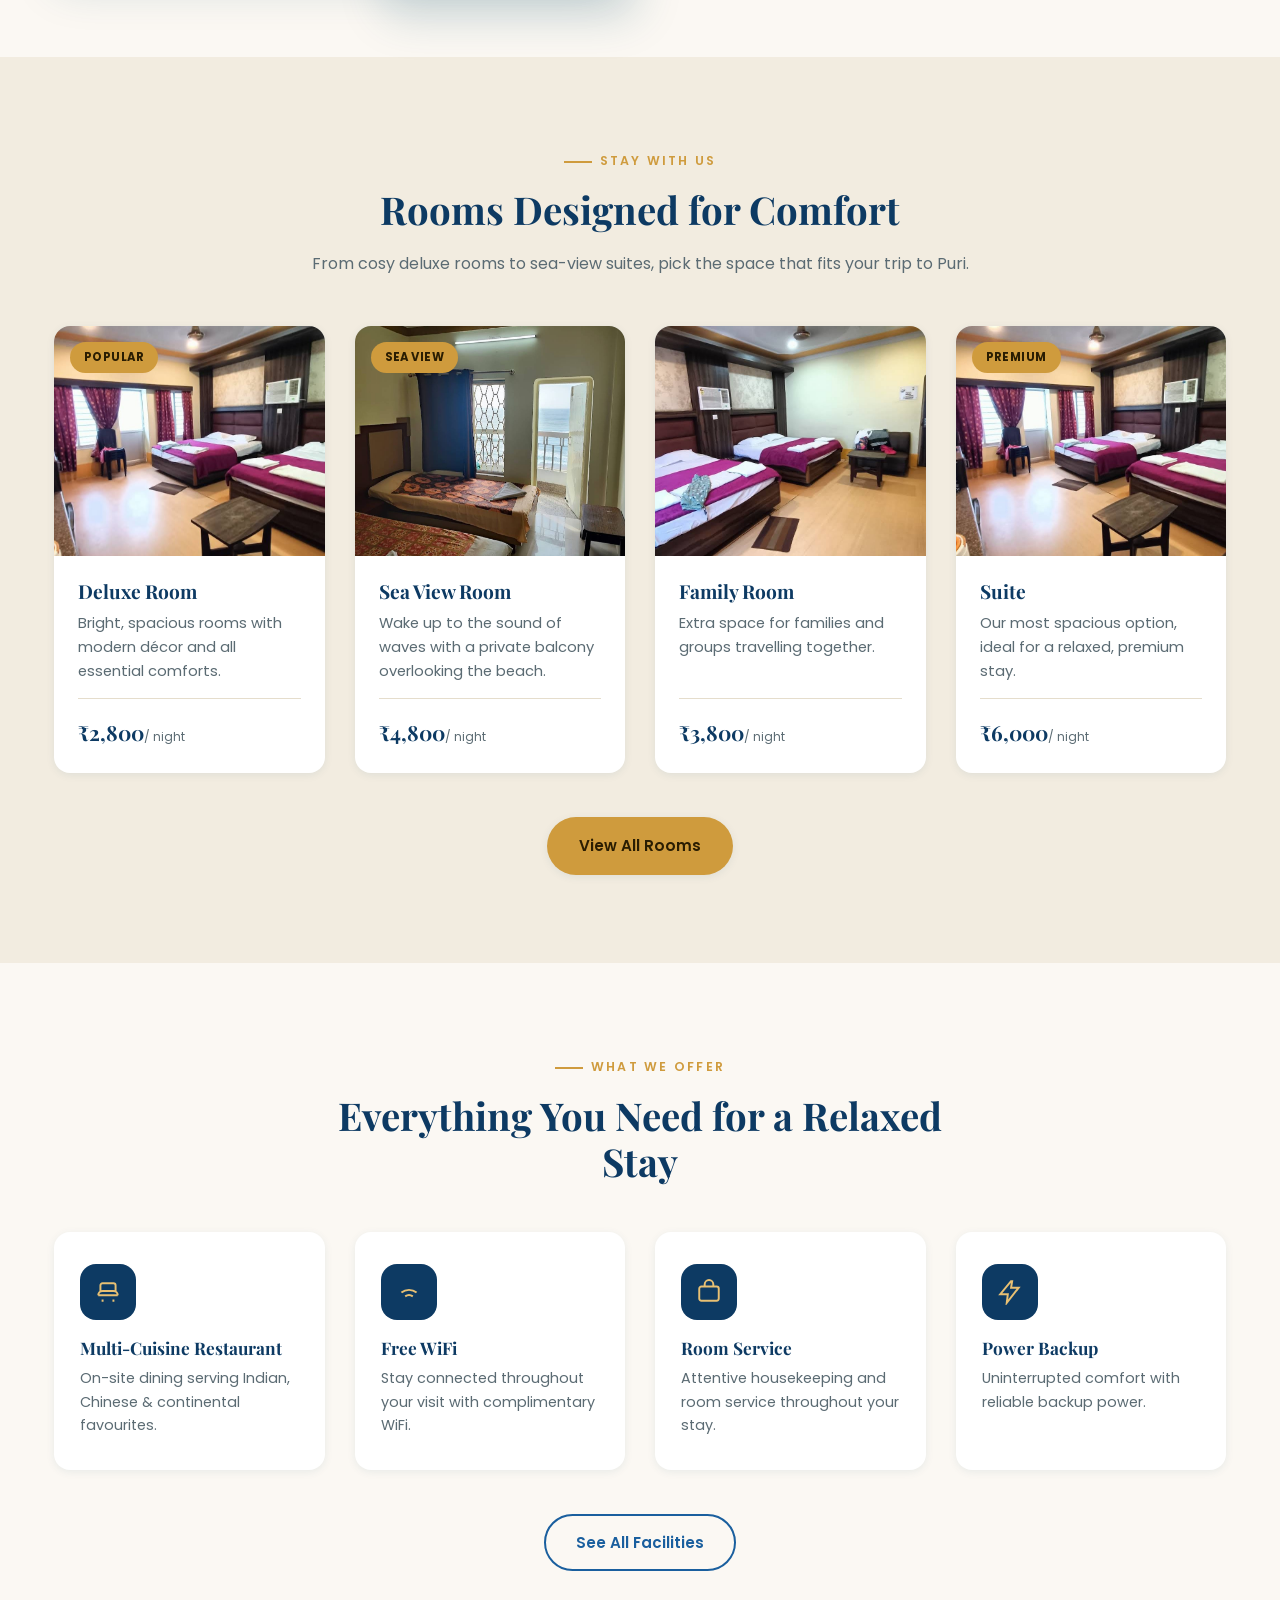
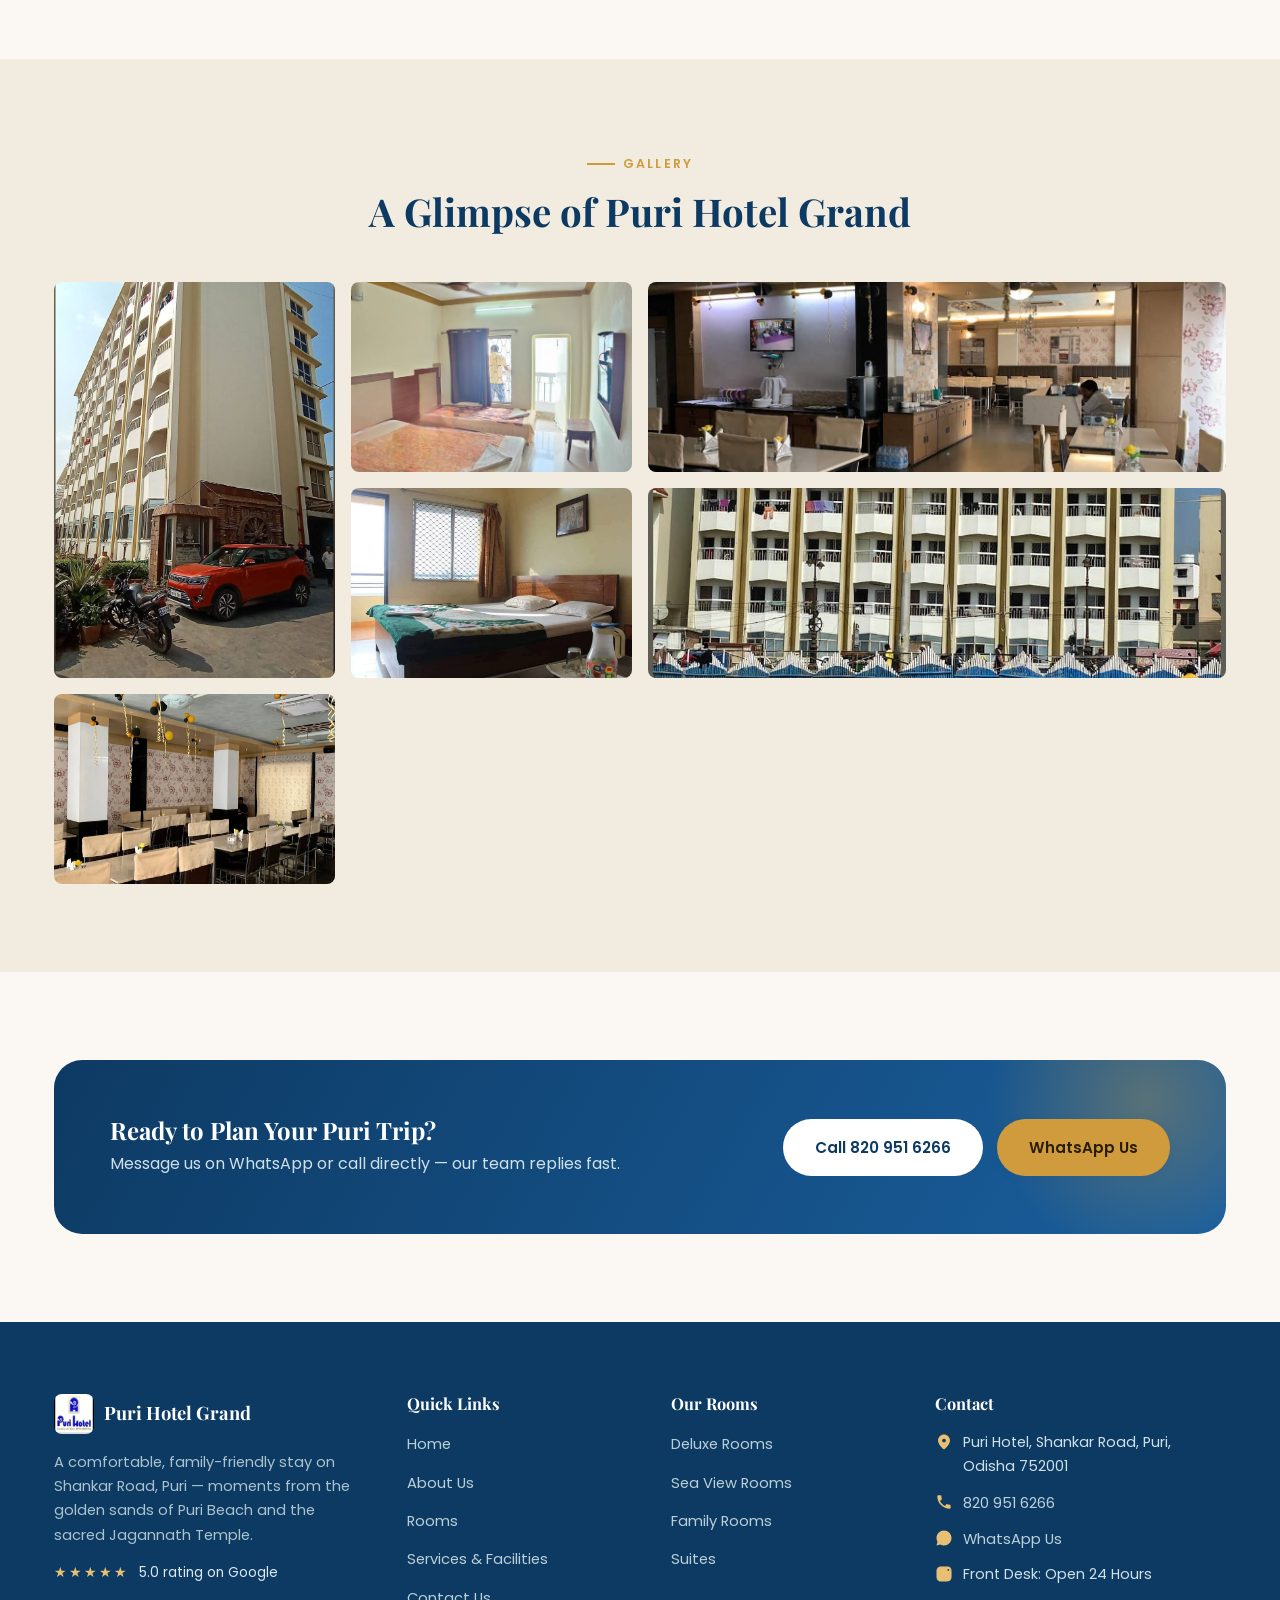
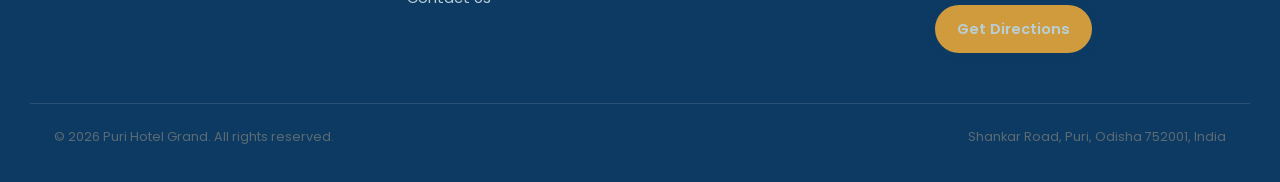
==== commit 40459bfb: "mob" ====
--- a/index.html
+++ b/index.html
@@ -53,7 +53,7 @@
     "images/puri-building.jpg"
   ],
   "url": "index.html",
-  "telephone": "+91-8676841136",
+  "telephone": "+91-820-951-6266",
   "priceRange": "₹2,000 - ₹6,000",
   "address": {
     "@type": "PostalAddress",
@@ -106,9 +106,9 @@
     </nav>
 
     <div class="header-cta">
-      <a href="tel:+918676841136" class="btn btn-outline btn-sm">
+      <a href="tel:+918209516266" class="btn btn-outline btn-sm">
         <svg viewBox="0 0 24 24" width="16" height="16" fill="currentColor" aria-hidden="true"><path d="M6.6 10.8c1.4 2.8 3.7 5.1 6.5 6.5l2.2-2.2c.3-.3.7-.4 1-.2 1.1.4 2.3.6 3.5.6.6 0 1 .4 1 1V20c0 .6-.4 1-1 1C10.6 21 3 13.4 3 4c0-.6.4-1 1-1h3.5c.6 0 1 .4 1 1 0 1.2.2 2.4.6 3.5.1.4 0 .8-.2 1l-2.3 2.3z"/></svg>
-        8676841136
+        820 951 6266
       </a>
       <a href="rooms.html" class="btn btn-primary btn-sm">Book Now</a>
     </div>
@@ -146,7 +146,7 @@
         <p class="lead">Comfortable rooms, warm hospitality and multi-cuisine dining just steps from the golden sands of Puri Beach and the sacred Jagannath Temple.</p>
         <div class="hero-actions">
           <a href="rooms.html" class="btn btn-primary">Explore Rooms</a>
-          <a href="https://wa.me/918676841136?text=Hi%2C%20I%20would%20like%20to%20book%20a%20room%20at%20Puri%20Hotel%20Grand." target="_blank" rel="noopener" class="btn btn-light">Book on WhatsApp</a>
+          <a href="https://wa.me/918209516266?text=Hi%2C%20I%20would%20like%20to%20book%20a%20room%20at%20Puri%20Hotel%20Grand." target="_blank" rel="noopener" class="btn btn-light">Book on WhatsApp</a>
         </div>
       </div>
     </div>
@@ -337,8 +337,8 @@
           <p>Message us on WhatsApp or call directly — our team replies fast.</p>
         </div>
         <div class="cta-actions">
-          <a href="tel:+918676841136" class="btn btn-light">Call 8676841136</a>
-          <a href="https://wa.me/918676841136" target="_blank" rel="noopener" class="btn btn-primary">WhatsApp Us</a>
+          <a href="tel:+918209516266" class="btn btn-light">Call 820 951 6266</a>
+          <a href="https://wa.me/918209516266" target="_blank" rel="noopener" class="btn btn-primary">WhatsApp Us</a>
         </div>
       </div>
     </div>
@@ -390,11 +390,11 @@
         </li>
         <li>
           <svg viewBox="0 0 24 24" width="18" height="18" fill="currentColor" aria-hidden="true"><path d="M6.6 10.8c1.4 2.8 3.7 5.1 6.5 6.5l2.2-2.2c.3-.3.7-.4 1-.2 1.1.4 2.3.6 3.5.6.6 0 1 .4 1 1V20c0 .6-.4 1-1 1C10.6 21 3 13.4 3 4c0-.6.4-1 1-1h3.5c.6 0 1 .4 1 1 0 1.2.2 2.4.6 3.5.1.4 0 .8-.2 1l-2.3 2.3z"/></svg>
-          <a href="tel:+918676841136">8676841136</a>
+          <a href="tel:+918209516266">820 951 6266</a>
         </li>
         <li>
           <svg viewBox="0 0 24 24" width="18" height="18" fill="currentColor" aria-hidden="true"><path d="M12 2C6.5 2 2 6.5 2 12c0 1.8.5 3.5 1.3 5L2 22l5.2-1.3c1.5.8 3.1 1.3 4.8 1.3 5.5 0 10-4.5 10-10S17.5 2 12 2z"/></svg>
-          <a href="https://wa.me/918676841136" target="_blank" rel="noopener">WhatsApp Us</a>
+          <a href="https://wa.me/918209516266" target="_blank" rel="noopener">WhatsApp Us</a>
         </li>
         <li>
           <svg viewBox="0 0 24 24" width="18" height="18" fill="currentColor" aria-hidden="true"><path d="M12 7a5 5 0 1 0 0 10 5 5 0 0 0 0-10zm0 8a3 3 0 1 1 0-6 3 3 0 0 1 0 6zm7-8.5a1.2 1.2 0 1 1-2.4 0 1.2 1.2 0 0 1 2.4 0zM12 2c-2.7 0-3.1 0-4.2.06-1.1.05-1.8.2-2.4.45-.7.27-1.2.63-1.8 1.2-.6.6-.9 1.1-1.2 1.8-.24.6-.4 1.3-.45 2.4C2 8.9 2 9.3 2 12s0 3.1.06 4.2c.05 1.1.2 1.8.45 2.4.27.7.63 1.2 1.2 1.8.6.6 1.1.9 1.8 1.2.6.24 1.3.4 2.4.45C8.9 22 9.3 22 12 22s3.1 0 4.2-.06c1.1-.05 1.8-.2 2.4-.45.7-.27 1.2-.63 1.8-1.2.6-.6.9-1.1 1.2-1.8.24-.6.4-1.3.45-2.4.06-1.1.06-1.5.06-4.2s0-3.1-.06-4.2c-.05-1.1-.2-1.8-.45-2.4-.27-.7-.63-1.2-1.2-1.8-.6-.6-1.1-.9-1.8-1.2-.6-.24-1.3-.4-2.4-.45C15.1 2 14.7 2 12 2z"/></svg>
@@ -414,12 +414,12 @@
 </footer>
 
 <div class="floating-actions" role="complementary" aria-label="Quick contact">
-  <a href="https://wa.me/918676841136?text=Hi%20Puri%20Hotel%20Grand%2C%20I%20would%20like%20to%20know%20more%20about%20room%20availability."
+  <a href="https://wa.me/918209516266?text=Hi%20Puri%20Hotel%20Grand%2C%20I%20would%20like%20to%20know%20more%20about%20room%20availability."
      class="fab fab-whatsapp" target="_blank" rel="noopener" aria-label="Chat with us on WhatsApp">
     <svg viewBox="0 0 32 32" width="28" height="28" fill="currentColor" aria-hidden="true"><path d="M16.01 3C9.38 3 4 8.38 4 15.01c0 2.3.63 4.44 1.72 6.28L4 29l7.9-1.66a11.94 11.94 0 0 0 4.11.73C22.64 28.07 28 22.7 28 16.06 28 9.44 22.64 3 16.01 3zm0 21.8c-1.3 0-2.57-.24-3.75-.7l-.27-.1-4.7.99.99-4.58-.12-.29a9.72 9.72 0 0 1-1.5-5.11c0-5.4 4.4-9.79 9.8-9.79 2.6 0 5.05 1.02 6.9 2.87a9.72 9.72 0 0 1 2.86 6.9c0 5.4-4.4 9.81-9.21 9.81zm5.36-7.34c-.29-.15-1.74-.86-2.01-.96-.27-.1-.47-.15-.66.15-.2.29-.76.96-.93 1.16-.17.2-.34.22-.63.07-.29-.15-1.22-.45-2.33-1.43-.86-.77-1.44-1.72-1.61-2.01-.17-.29-.02-.45.13-.6.13-.13.29-.34.44-.51.15-.17.2-.29.29-.49.1-.2.05-.37-.02-.51-.07-.15-.66-1.59-.9-2.18-.24-.57-.48-.5-.66-.5h-.56c-.2 0-.51.07-.78.37-.27.29-1.02 1-1.02 2.44s1.05 2.83 1.19 3.03c.15.2 2.07 3.16 5.02 4.43.7.3 1.25.48 1.68.62.7.22 1.34.19 1.84.12.56-.08 1.74-.71 1.98-1.4.24-.68.24-1.27.17-1.4-.07-.12-.27-.2-.56-.35z"/></svg>
     <span class="fab-tooltip">Chat on WhatsApp</span>
   </a>
-  <a href="tel:+918676841136" class="fab fab-call" aria-label="Call Puri Hotel Grand">
+  <a href="tel:+918209516266" class="fab fab-call" aria-label="Call Puri Hotel Grand">
     <svg viewBox="0 0 24 24" width="24" height="24" fill="currentColor" aria-hidden="true"><path d="M6.6 10.8c1.4 2.8 3.7 5.1 6.5 6.5l2.2-2.2c.3-.3.7-.4 1-.2 1.1.4 2.3.6 3.5.6.6 0 1 .4 1 1V20c0 .6-.4 1-1 1C10.6 21 3 13.4 3 4c0-.6.4-1 1-1h3.5c.6 0 1 .4 1 1 0 1.2.2 2.4.6 3.5.1.4 0 .8-.2 1l-2.3 2.3z"/></svg>
     <span class="fab-tooltip">Call Now</span>
   </a>
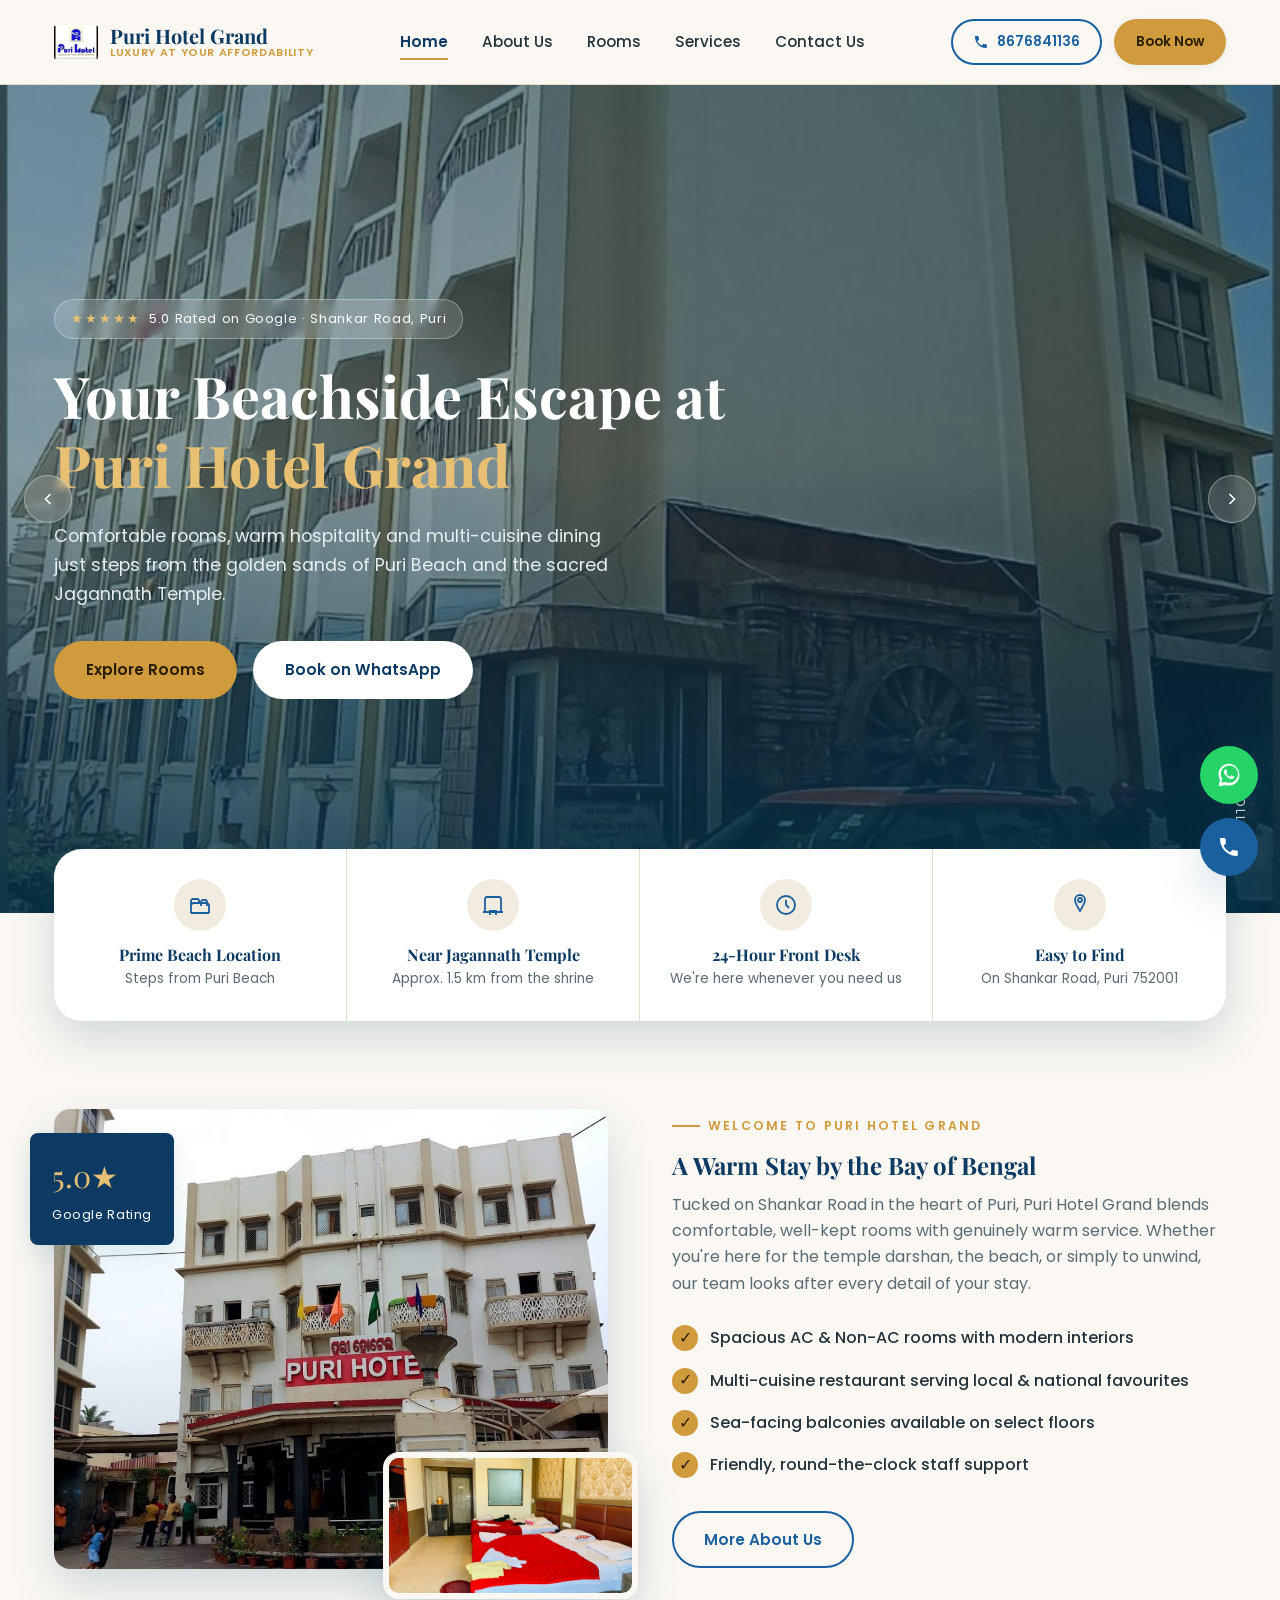
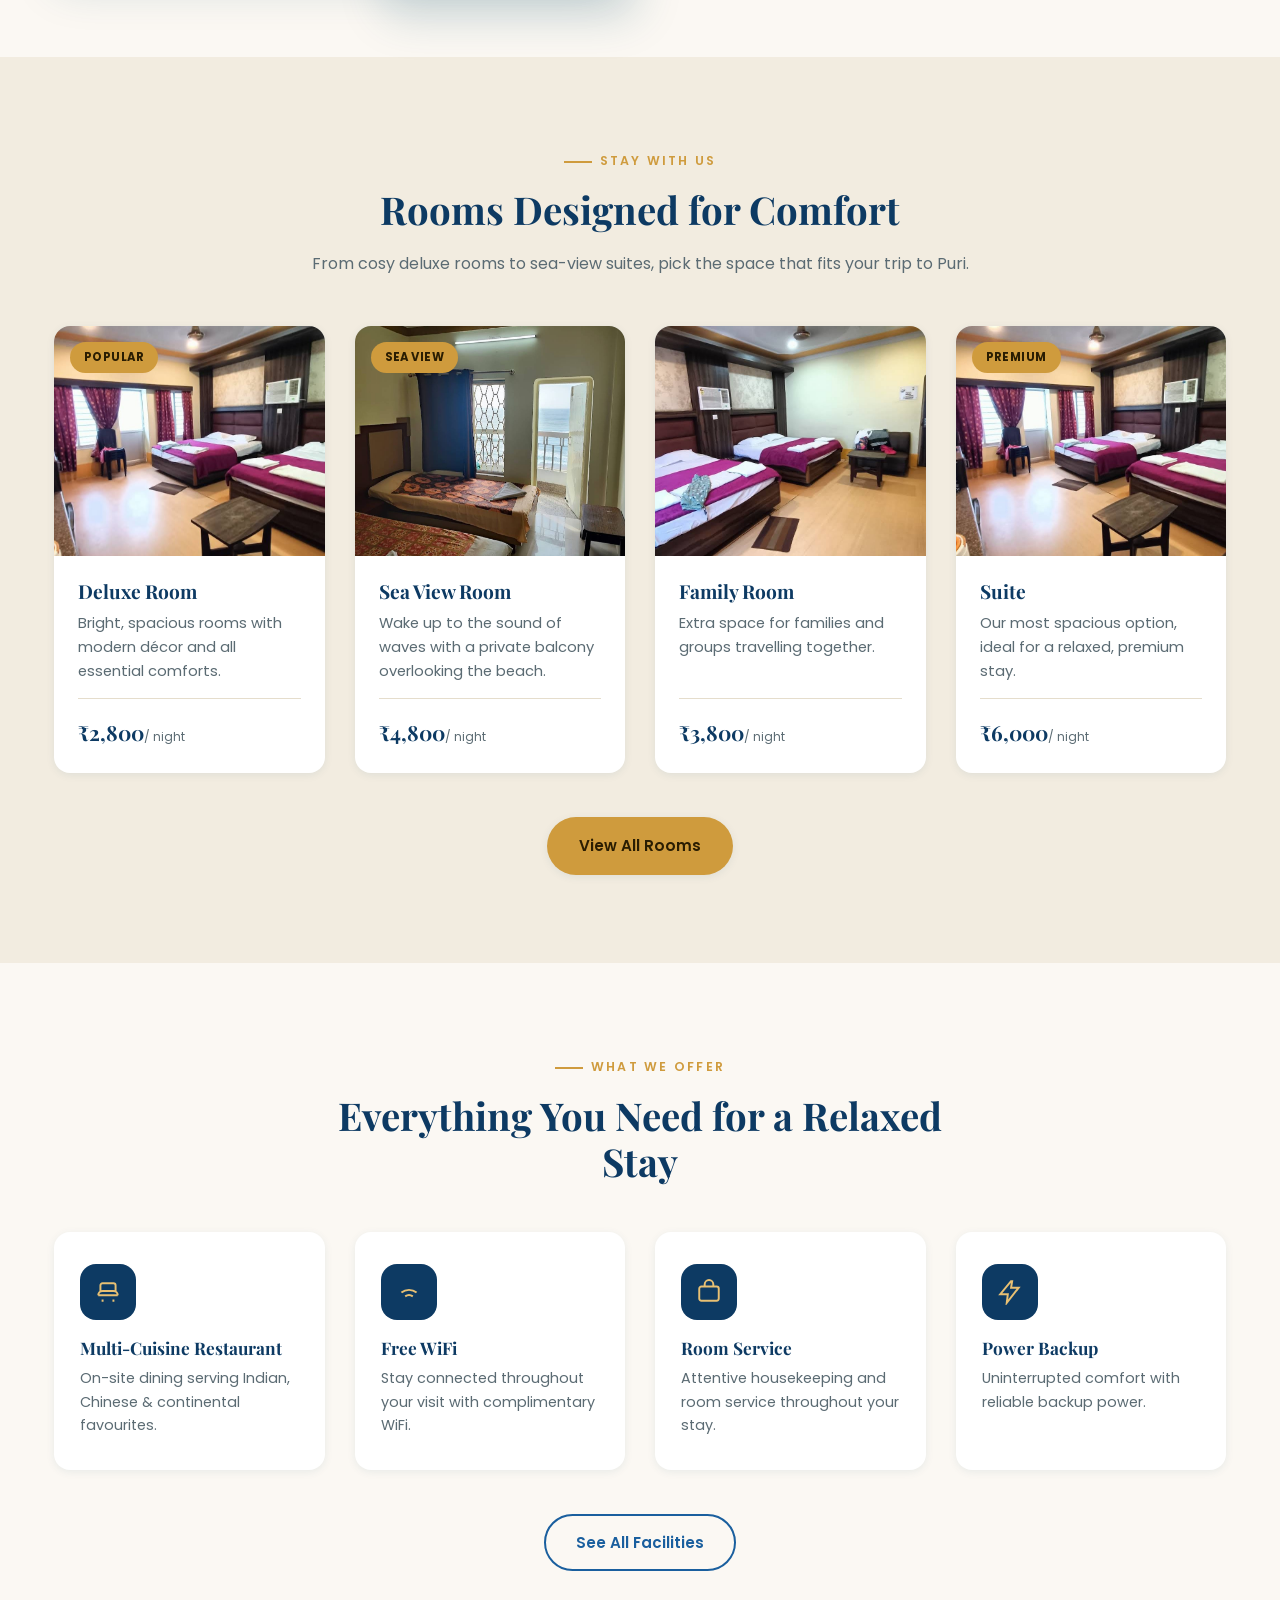
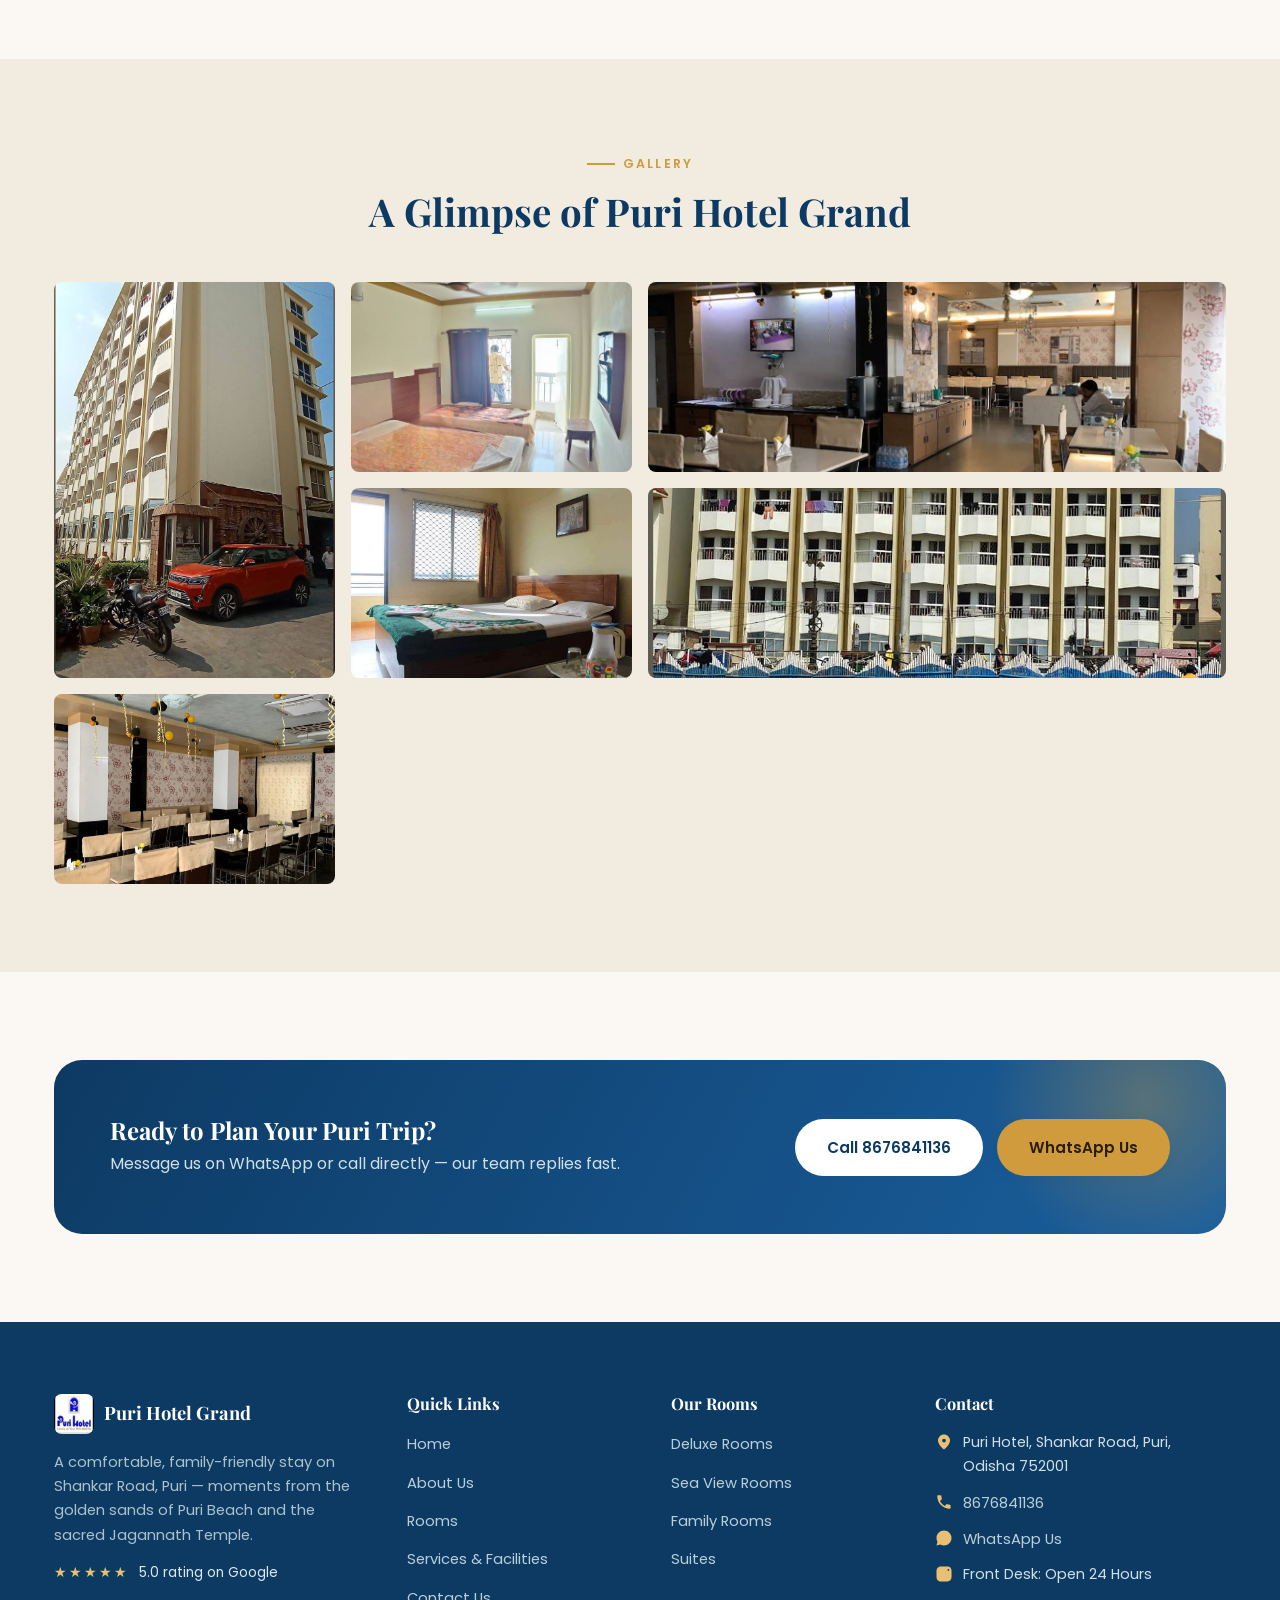
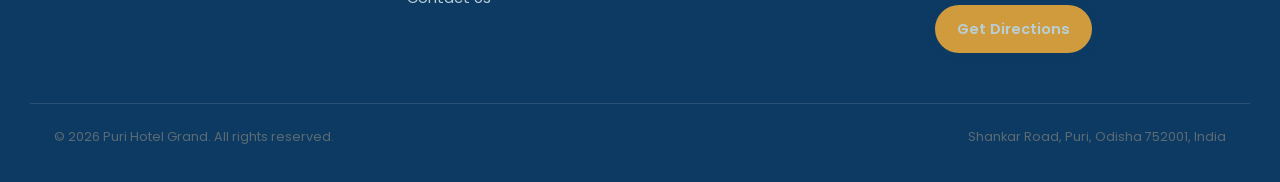
==== commit df14778b: "mob" ====
--- a/index.html
+++ b/index.html
@@ -53,7 +53,7 @@
     "images/puri-building.jpg"
   ],
   "url": "index.html",
-  "telephone": "+91-820-951-6266",
+  "telephone": "+91-8676841136",
   "priceRange": "₹2,000 - ₹6,000",
   "address": {
     "@type": "PostalAddress",
@@ -106,9 +106,9 @@
     </nav>
 
     <div class="header-cta">
-      <a href="tel:+918209516266" class="btn btn-outline btn-sm">
+      <a href="tel:+918676841136" class="btn btn-outline btn-sm">
         <svg viewBox="0 0 24 24" width="16" height="16" fill="currentColor" aria-hidden="true"><path d="M6.6 10.8c1.4 2.8 3.7 5.1 6.5 6.5l2.2-2.2c.3-.3.7-.4 1-.2 1.1.4 2.3.6 3.5.6.6 0 1 .4 1 1V20c0 .6-.4 1-1 1C10.6 21 3 13.4 3 4c0-.6.4-1 1-1h3.5c.6 0 1 .4 1 1 0 1.2.2 2.4.6 3.5.1.4 0 .8-.2 1l-2.3 2.3z"/></svg>
-        820 951 6266
+        8676841136
       </a>
       <a href="rooms.html" class="btn btn-primary btn-sm">Book Now</a>
     </div>
@@ -146,7 +146,7 @@
         <p class="lead">Comfortable rooms, warm hospitality and multi-cuisine dining just steps from the golden sands of Puri Beach and the sacred Jagannath Temple.</p>
         <div class="hero-actions">
           <a href="rooms.html" class="btn btn-primary">Explore Rooms</a>
-          <a href="https://wa.me/918209516266?text=Hi%2C%20I%20would%20like%20to%20book%20a%20room%20at%20Puri%20Hotel%20Grand." target="_blank" rel="noopener" class="btn btn-light">Book on WhatsApp</a>
+          <a href="https://wa.me/918676841136?text=Hi%2C%20I%20would%20like%20to%20book%20a%20room%20at%20Puri%20Hotel%20Grand." target="_blank" rel="noopener" class="btn btn-light">Book on WhatsApp</a>
         </div>
       </div>
     </div>
@@ -337,8 +337,8 @@
           <p>Message us on WhatsApp or call directly — our team replies fast.</p>
         </div>
         <div class="cta-actions">
-          <a href="tel:+918209516266" class="btn btn-light">Call 820 951 6266</a>
-          <a href="https://wa.me/918209516266" target="_blank" rel="noopener" class="btn btn-primary">WhatsApp Us</a>
+          <a href="tel:+918676841136" class="btn btn-light">Call 8676841136</a>
+          <a href="https://wa.me/918676841136" target="_blank" rel="noopener" class="btn btn-primary">WhatsApp Us</a>
         </div>
       </div>
     </div>
@@ -390,11 +390,11 @@
         </li>
         <li>
           <svg viewBox="0 0 24 24" width="18" height="18" fill="currentColor" aria-hidden="true"><path d="M6.6 10.8c1.4 2.8 3.7 5.1 6.5 6.5l2.2-2.2c.3-.3.7-.4 1-.2 1.1.4 2.3.6 3.5.6.6 0 1 .4 1 1V20c0 .6-.4 1-1 1C10.6 21 3 13.4 3 4c0-.6.4-1 1-1h3.5c.6 0 1 .4 1 1 0 1.2.2 2.4.6 3.5.1.4 0 .8-.2 1l-2.3 2.3z"/></svg>
-          <a href="tel:+918209516266">820 951 6266</a>
+          <a href="tel:+918676841136">8676841136</a>
         </li>
         <li>
           <svg viewBox="0 0 24 24" width="18" height="18" fill="currentColor" aria-hidden="true"><path d="M12 2C6.5 2 2 6.5 2 12c0 1.8.5 3.5 1.3 5L2 22l5.2-1.3c1.5.8 3.1 1.3 4.8 1.3 5.5 0 10-4.5 10-10S17.5 2 12 2z"/></svg>
-          <a href="https://wa.me/918209516266" target="_blank" rel="noopener">WhatsApp Us</a>
+          <a href="https://wa.me/918676841136" target="_blank" rel="noopener">WhatsApp Us</a>
         </li>
         <li>
           <svg viewBox="0 0 24 24" width="18" height="18" fill="currentColor" aria-hidden="true"><path d="M12 7a5 5 0 1 0 0 10 5 5 0 0 0 0-10zm0 8a3 3 0 1 1 0-6 3 3 0 0 1 0 6zm7-8.5a1.2 1.2 0 1 1-2.4 0 1.2 1.2 0 0 1 2.4 0zM12 2c-2.7 0-3.1 0-4.2.06-1.1.05-1.8.2-2.4.45-.7.27-1.2.63-1.8 1.2-.6.6-.9 1.1-1.2 1.8-.24.6-.4 1.3-.45 2.4C2 8.9 2 9.3 2 12s0 3.1.06 4.2c.05 1.1.2 1.8.45 2.4.27.7.63 1.2 1.2 1.8.6.6 1.1.9 1.8 1.2.6.24 1.3.4 2.4.45C8.9 22 9.3 22 12 22s3.1 0 4.2-.06c1.1-.05 1.8-.2 2.4-.45.7-.27 1.2-.63 1.8-1.2.6-.6.9-1.1 1.2-1.8.24-.6.4-1.3.45-2.4.06-1.1.06-1.5.06-4.2s0-3.1-.06-4.2c-.05-1.1-.2-1.8-.45-2.4-.27-.7-.63-1.2-1.2-1.8-.6-.6-1.1-.9-1.8-1.2-.6-.24-1.3-.4-2.4-.45C15.1 2 14.7 2 12 2z"/></svg>
@@ -414,12 +414,12 @@
 </footer>
 
 <div class="floating-actions" role="complementary" aria-label="Quick contact">
-  <a href="https://wa.me/918209516266?text=Hi%20Puri%20Hotel%20Grand%2C%20I%20would%20like%20to%20know%20more%20about%20room%20availability."
+  <a href="https://wa.me/918676841136?text=Hi%20Puri%20Hotel%20Grand%2C%20I%20would%20like%20to%20know%20more%20about%20room%20availability."
      class="fab fab-whatsapp" target="_blank" rel="noopener" aria-label="Chat with us on WhatsApp">
     <svg viewBox="0 0 32 32" width="28" height="28" fill="currentColor" aria-hidden="true"><path d="M16.01 3C9.38 3 4 8.38 4 15.01c0 2.3.63 4.44 1.72 6.28L4 29l7.9-1.66a11.94 11.94 0 0 0 4.11.73C22.64 28.07 28 22.7 28 16.06 28 9.44 22.64 3 16.01 3zm0 21.8c-1.3 0-2.57-.24-3.75-.7l-.27-.1-4.7.99.99-4.58-.12-.29a9.72 9.72 0 0 1-1.5-5.11c0-5.4 4.4-9.79 9.8-9.79 2.6 0 5.05 1.02 6.9 2.87a9.72 9.72 0 0 1 2.86 6.9c0 5.4-4.4 9.81-9.21 9.81zm5.36-7.34c-.29-.15-1.74-.86-2.01-.96-.27-.1-.47-.15-.66.15-.2.29-.76.96-.93 1.16-.17.2-.34.22-.63.07-.29-.15-1.22-.45-2.33-1.43-.86-.77-1.44-1.72-1.61-2.01-.17-.29-.02-.45.13-.6.13-.13.29-.34.44-.51.15-.17.2-.29.29-.49.1-.2.05-.37-.02-.51-.07-.15-.66-1.59-.9-2.18-.24-.57-.48-.5-.66-.5h-.56c-.2 0-.51.07-.78.37-.27.29-1.02 1-1.02 2.44s1.05 2.83 1.19 3.03c.15.2 2.07 3.16 5.02 4.43.7.3 1.25.48 1.68.62.7.22 1.34.19 1.84.12.56-.08 1.74-.71 1.98-1.4.24-.68.24-1.27.17-1.4-.07-.12-.27-.2-.56-.35z"/></svg>
     <span class="fab-tooltip">Chat on WhatsApp</span>
   </a>
-  <a href="tel:+918209516266" class="fab fab-call" aria-label="Call Puri Hotel Grand">
+  <a href="tel:+918676841136" class="fab fab-call" aria-label="Call Puri Hotel Grand">
     <svg viewBox="0 0 24 24" width="24" height="24" fill="currentColor" aria-hidden="true"><path d="M6.6 10.8c1.4 2.8 3.7 5.1 6.5 6.5l2.2-2.2c.3-.3.7-.4 1-.2 1.1.4 2.3.6 3.5.6.6 0 1 .4 1 1V20c0 .6-.4 1-1 1C10.6 21 3 13.4 3 4c0-.6.4-1 1-1h3.5c.6 0 1 .4 1 1 0 1.2.2 2.4.6 3.5.1.4 0 .8-.2 1l-2.3 2.3z"/></svg>
     <span class="fab-tooltip">Call Now</span>
   </a>
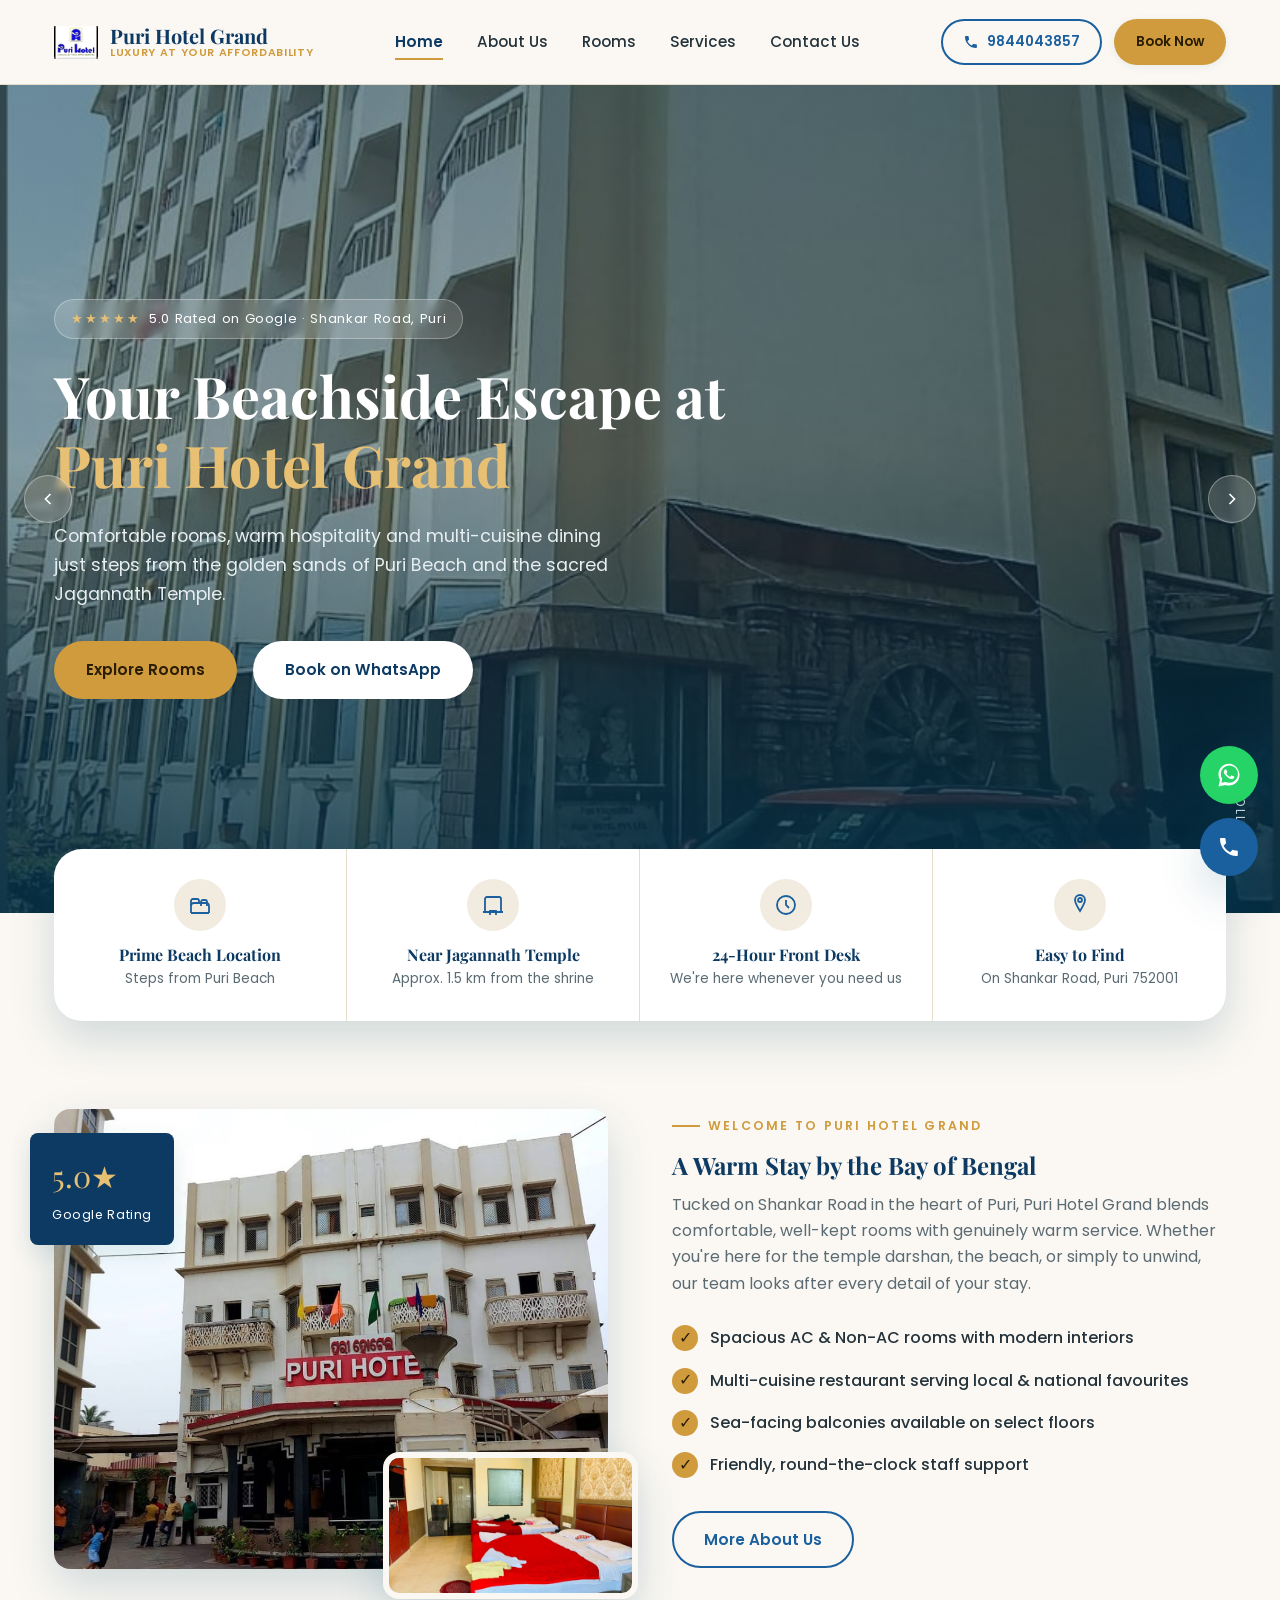
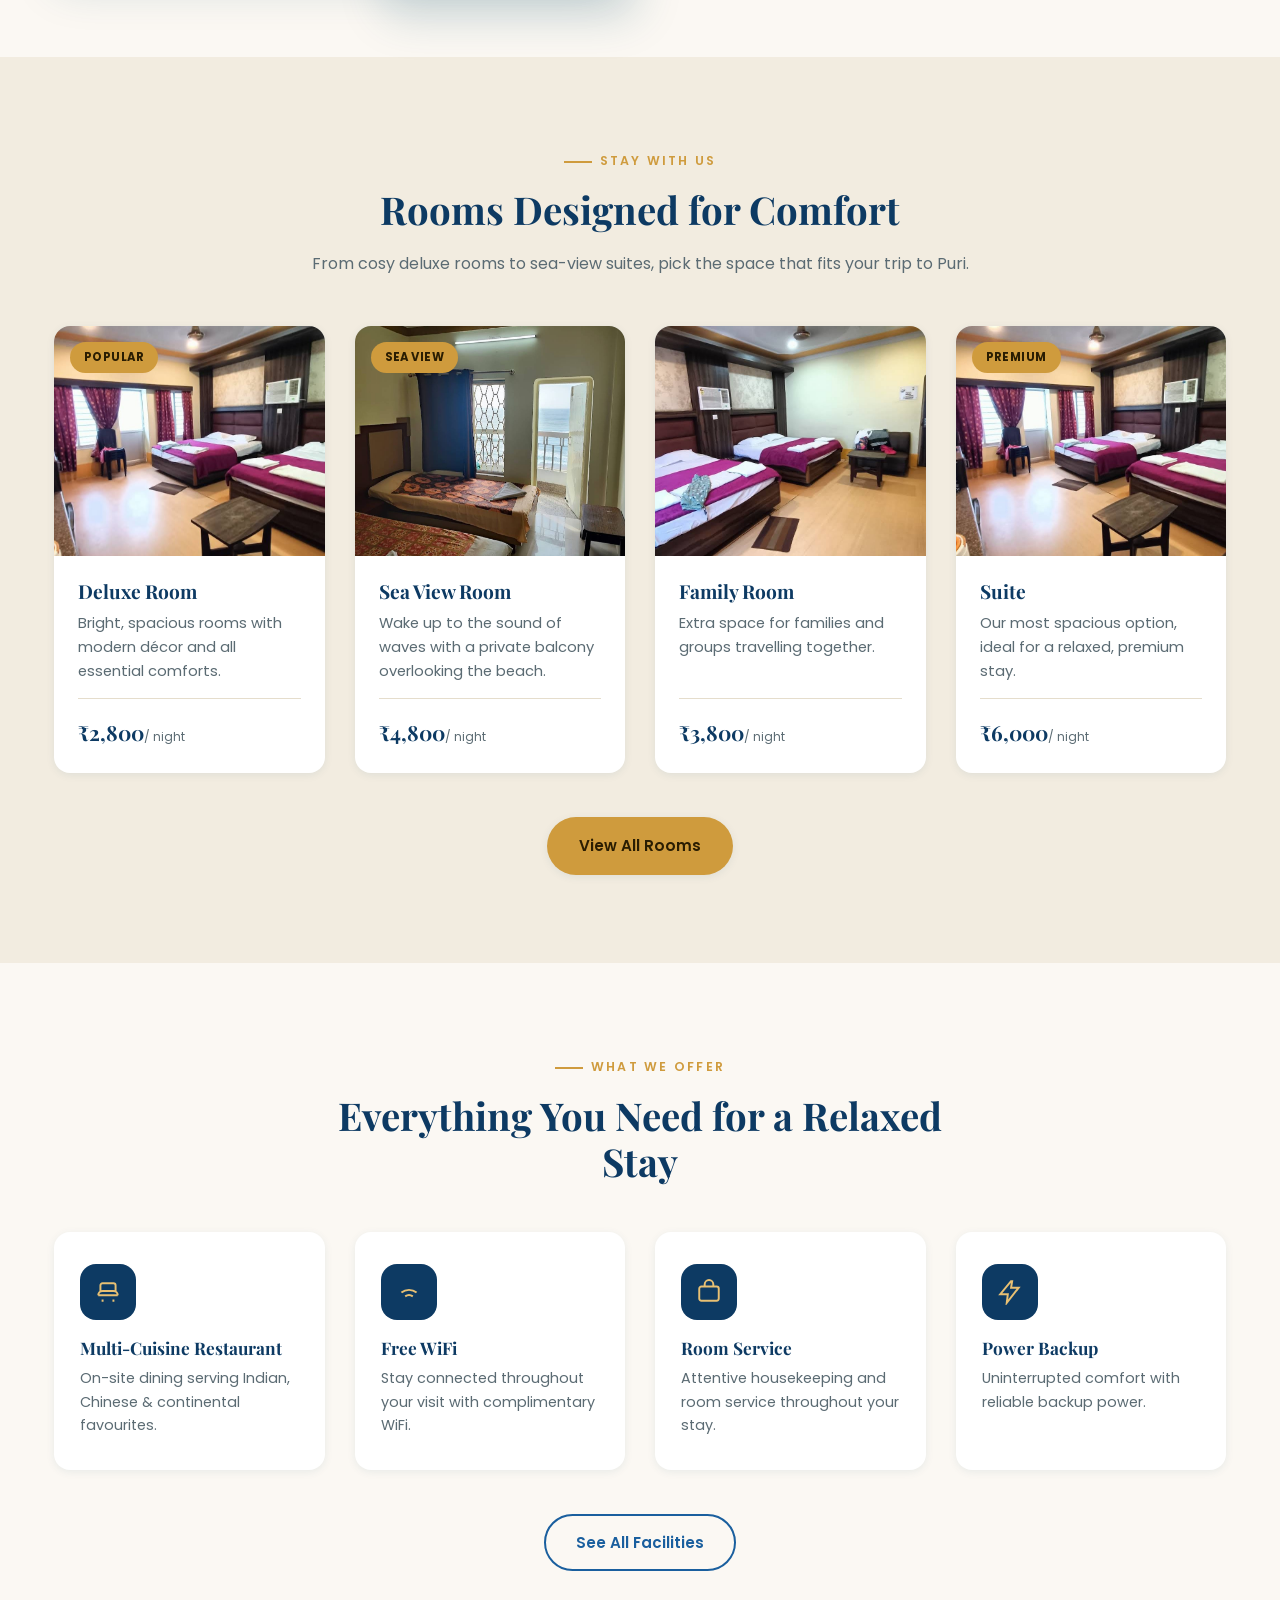
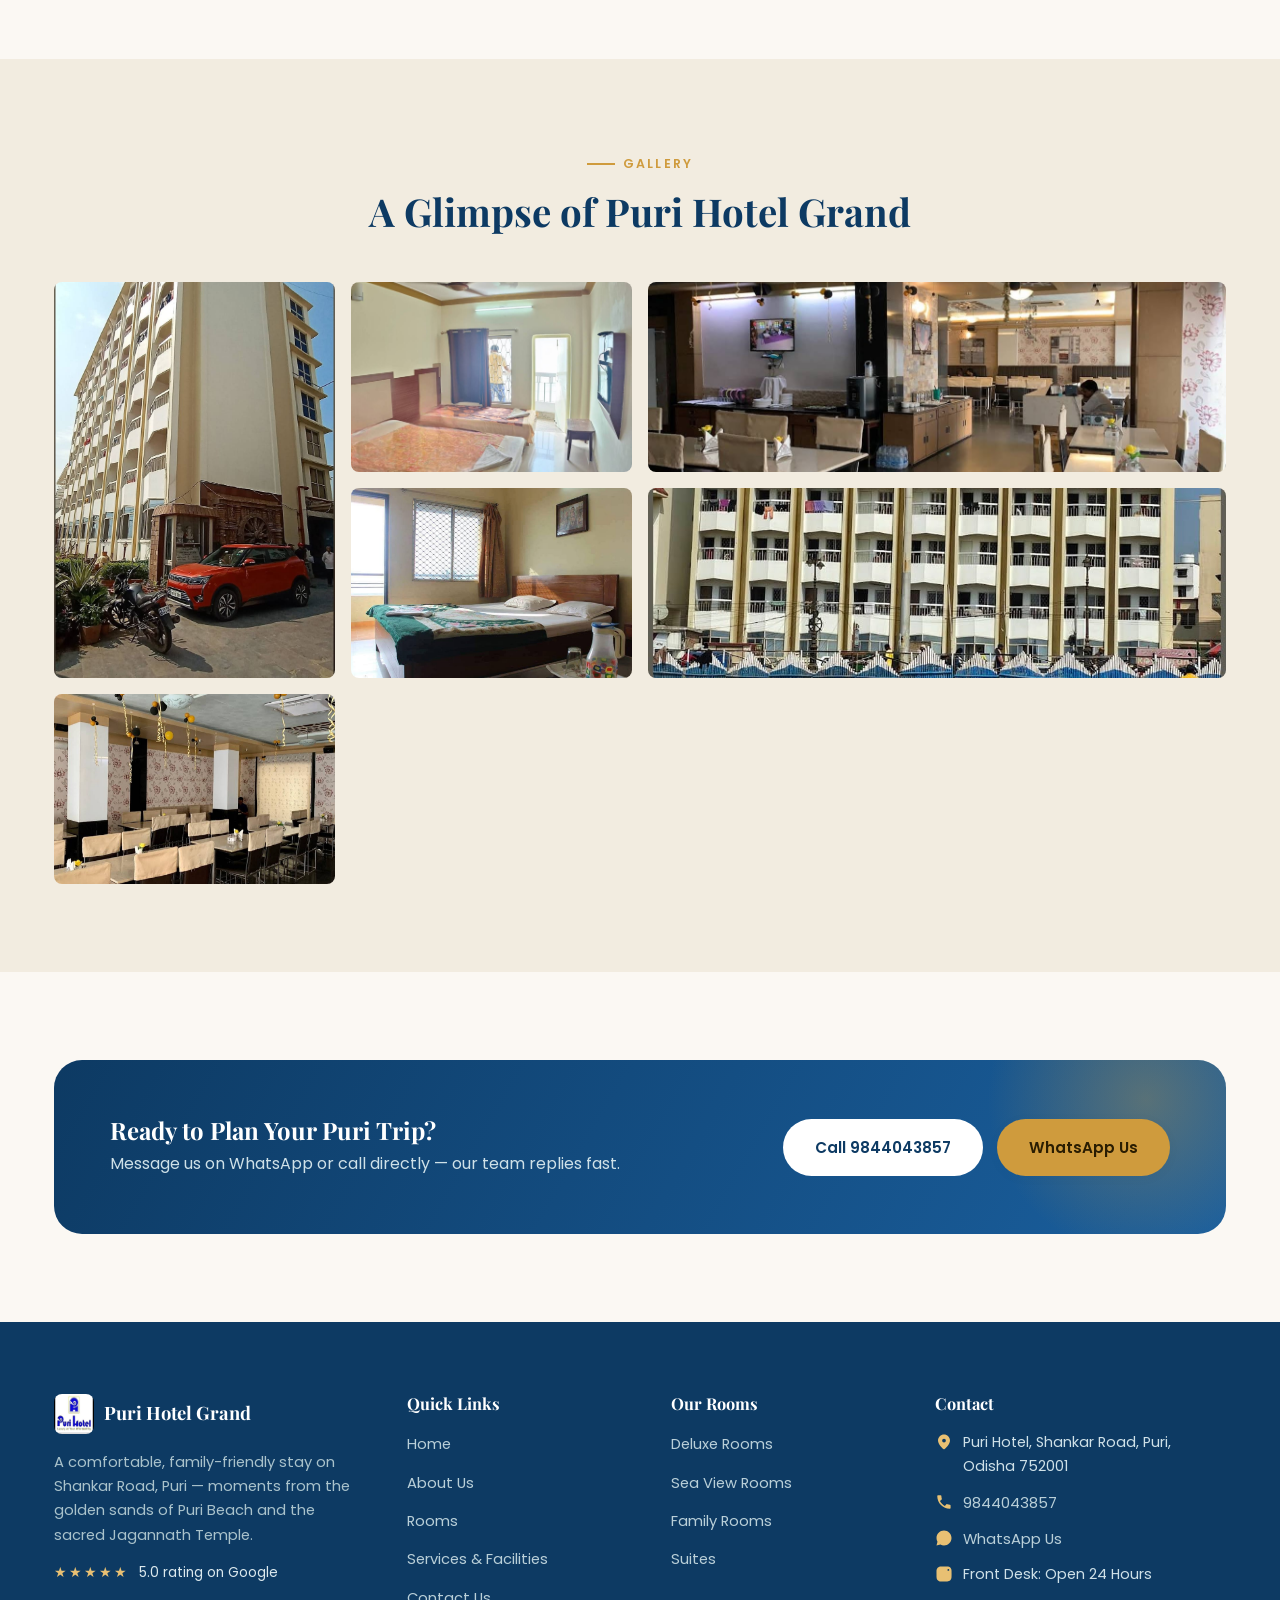
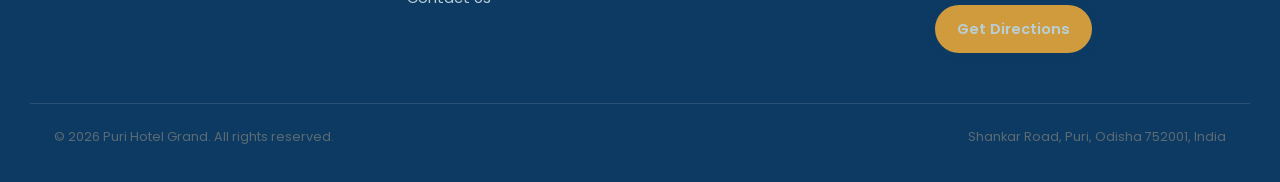
==== commit f60d952b: "mob" ====
--- a/index.html
+++ b/index.html
@@ -53,7 +53,7 @@
     "images/puri-building.jpg"
   ],
   "url": "index.html",
-  "telephone": "+91-8676841136",
+  "telephone": "+91-9844043857",
   "priceRange": "₹2,000 - ₹6,000",
   "address": {
     "@type": "PostalAddress",
@@ -106,9 +106,9 @@
     </nav>
 
     <div class="header-cta">
-      <a href="tel:+918676841136" class="btn btn-outline btn-sm">
+      <a href="tel:+919844043857" class="btn btn-outline btn-sm">
         <svg viewBox="0 0 24 24" width="16" height="16" fill="currentColor" aria-hidden="true"><path d="M6.6 10.8c1.4 2.8 3.7 5.1 6.5 6.5l2.2-2.2c.3-.3.7-.4 1-.2 1.1.4 2.3.6 3.5.6.6 0 1 .4 1 1V20c0 .6-.4 1-1 1C10.6 21 3 13.4 3 4c0-.6.4-1 1-1h3.5c.6 0 1 .4 1 1 0 1.2.2 2.4.6 3.5.1.4 0 .8-.2 1l-2.3 2.3z"/></svg>
-        8676841136
+        9844043857
       </a>
       <a href="rooms.html" class="btn btn-primary btn-sm">Book Now</a>
     </div>
@@ -146,7 +146,7 @@
         <p class="lead">Comfortable rooms, warm hospitality and multi-cuisine dining just steps from the golden sands of Puri Beach and the sacred Jagannath Temple.</p>
         <div class="hero-actions">
           <a href="rooms.html" class="btn btn-primary">Explore Rooms</a>
-          <a href="https://wa.me/918676841136?text=Hi%2C%20I%20would%20like%20to%20book%20a%20room%20at%20Puri%20Hotel%20Grand." target="_blank" rel="noopener" class="btn btn-light">Book on WhatsApp</a>
+          <a href="https://wa.me/919844043857?text=Hi%2C%20I%20would%20like%20to%20book%20a%20room%20at%20Puri%20Hotel%20Grand." target="_blank" rel="noopener" class="btn btn-light">Book on WhatsApp</a>
         </div>
       </div>
     </div>
@@ -337,8 +337,8 @@
           <p>Message us on WhatsApp or call directly — our team replies fast.</p>
         </div>
         <div class="cta-actions">
-          <a href="tel:+918676841136" class="btn btn-light">Call 8676841136</a>
-          <a href="https://wa.me/918676841136" target="_blank" rel="noopener" class="btn btn-primary">WhatsApp Us</a>
+          <a href="tel:+919844043857" class="btn btn-light">Call 9844043857</a>
+          <a href="https://wa.me/919844043857" target="_blank" rel="noopener" class="btn btn-primary">WhatsApp Us</a>
         </div>
       </div>
     </div>
@@ -390,11 +390,11 @@
         </li>
         <li>
           <svg viewBox="0 0 24 24" width="18" height="18" fill="currentColor" aria-hidden="true"><path d="M6.6 10.8c1.4 2.8 3.7 5.1 6.5 6.5l2.2-2.2c.3-.3.7-.4 1-.2 1.1.4 2.3.6 3.5.6.6 0 1 .4 1 1V20c0 .6-.4 1-1 1C10.6 21 3 13.4 3 4c0-.6.4-1 1-1h3.5c.6 0 1 .4 1 1 0 1.2.2 2.4.6 3.5.1.4 0 .8-.2 1l-2.3 2.3z"/></svg>
-          <a href="tel:+918676841136">8676841136</a>
+          <a href="tel:+919844043857">9844043857</a>
         </li>
         <li>
           <svg viewBox="0 0 24 24" width="18" height="18" fill="currentColor" aria-hidden="true"><path d="M12 2C6.5 2 2 6.5 2 12c0 1.8.5 3.5 1.3 5L2 22l5.2-1.3c1.5.8 3.1 1.3 4.8 1.3 5.5 0 10-4.5 10-10S17.5 2 12 2z"/></svg>
-          <a href="https://wa.me/918676841136" target="_blank" rel="noopener">WhatsApp Us</a>
+          <a href="https://wa.me/919844043857" target="_blank" rel="noopener">WhatsApp Us</a>
         </li>
         <li>
           <svg viewBox="0 0 24 24" width="18" height="18" fill="currentColor" aria-hidden="true"><path d="M12 7a5 5 0 1 0 0 10 5 5 0 0 0 0-10zm0 8a3 3 0 1 1 0-6 3 3 0 0 1 0 6zm7-8.5a1.2 1.2 0 1 1-2.4 0 1.2 1.2 0 0 1 2.4 0zM12 2c-2.7 0-3.1 0-4.2.06-1.1.05-1.8.2-2.4.45-.7.27-1.2.63-1.8 1.2-.6.6-.9 1.1-1.2 1.8-.24.6-.4 1.3-.45 2.4C2 8.9 2 9.3 2 12s0 3.1.06 4.2c.05 1.1.2 1.8.45 2.4.27.7.63 1.2 1.2 1.8.6.6 1.1.9 1.8 1.2.6.24 1.3.4 2.4.45C8.9 22 9.3 22 12 22s3.1 0 4.2-.06c1.1-.05 1.8-.2 2.4-.45.7-.27 1.2-.63 1.8-1.2.6-.6.9-1.1 1.2-1.8.24-.6.4-1.3.45-2.4.06-1.1.06-1.5.06-4.2s0-3.1-.06-4.2c-.05-1.1-.2-1.8-.45-2.4-.27-.7-.63-1.2-1.2-1.8-.6-.6-1.1-.9-1.8-1.2-.6-.24-1.3-.4-2.4-.45C15.1 2 14.7 2 12 2z"/></svg>
@@ -414,12 +414,12 @@
 </footer>
 
 <div class="floating-actions" role="complementary" aria-label="Quick contact">
-  <a href="https://wa.me/918676841136?text=Hi%20Puri%20Hotel%20Grand%2C%20I%20would%20like%20to%20know%20more%20about%20room%20availability."
+  <a href="https://wa.me/919844043857?text=Hi%20Puri%20Hotel%20Grand%2C%20I%20would%20like%20to%20know%20more%20about%20room%20availability."
      class="fab fab-whatsapp" target="_blank" rel="noopener" aria-label="Chat with us on WhatsApp">
     <svg viewBox="0 0 32 32" width="28" height="28" fill="currentColor" aria-hidden="true"><path d="M16.01 3C9.38 3 4 8.38 4 15.01c0 2.3.63 4.44 1.72 6.28L4 29l7.9-1.66a11.94 11.94 0 0 0 4.11.73C22.64 28.07 28 22.7 28 16.06 28 9.44 22.64 3 16.01 3zm0 21.8c-1.3 0-2.57-.24-3.75-.7l-.27-.1-4.7.99.99-4.58-.12-.29a9.72 9.72 0 0 1-1.5-5.11c0-5.4 4.4-9.79 9.8-9.79 2.6 0 5.05 1.02 6.9 2.87a9.72 9.72 0 0 1 2.86 6.9c0 5.4-4.4 9.81-9.21 9.81zm5.36-7.34c-.29-.15-1.74-.86-2.01-.96-.27-.1-.47-.15-.66.15-.2.29-.76.96-.93 1.16-.17.2-.34.22-.63.07-.29-.15-1.22-.45-2.33-1.43-.86-.77-1.44-1.72-1.61-2.01-.17-.29-.02-.45.13-.6.13-.13.29-.34.44-.51.15-.17.2-.29.29-.49.1-.2.05-.37-.02-.51-.07-.15-.66-1.59-.9-2.18-.24-.57-.48-.5-.66-.5h-.56c-.2 0-.51.07-.78.37-.27.29-1.02 1-1.02 2.44s1.05 2.83 1.19 3.03c.15.2 2.07 3.16 5.02 4.43.7.3 1.25.48 1.68.62.7.22 1.34.19 1.84.12.56-.08 1.74-.71 1.98-1.4.24-.68.24-1.27.17-1.4-.07-.12-.27-.2-.56-.35z"/></svg>
     <span class="fab-tooltip">Chat on WhatsApp</span>
   </a>
-  <a href="tel:+918676841136" class="fab fab-call" aria-label="Call Puri Hotel Grand">
+  <a href="tel:+919844043857" class="fab fab-call" aria-label="Call Puri Hotel Grand">
     <svg viewBox="0 0 24 24" width="24" height="24" fill="currentColor" aria-hidden="true"><path d="M6.6 10.8c1.4 2.8 3.7 5.1 6.5 6.5l2.2-2.2c.3-.3.7-.4 1-.2 1.1.4 2.3.6 3.5.6.6 0 1 .4 1 1V20c0 .6-.4 1-1 1C10.6 21 3 13.4 3 4c0-.6.4-1 1-1h3.5c.6 0 1 .4 1 1 0 1.2.2 2.4.6 3.5.1.4 0 .8-.2 1l-2.3 2.3z"/></svg>
     <span class="fab-tooltip">Call Now</span>
   </a>
